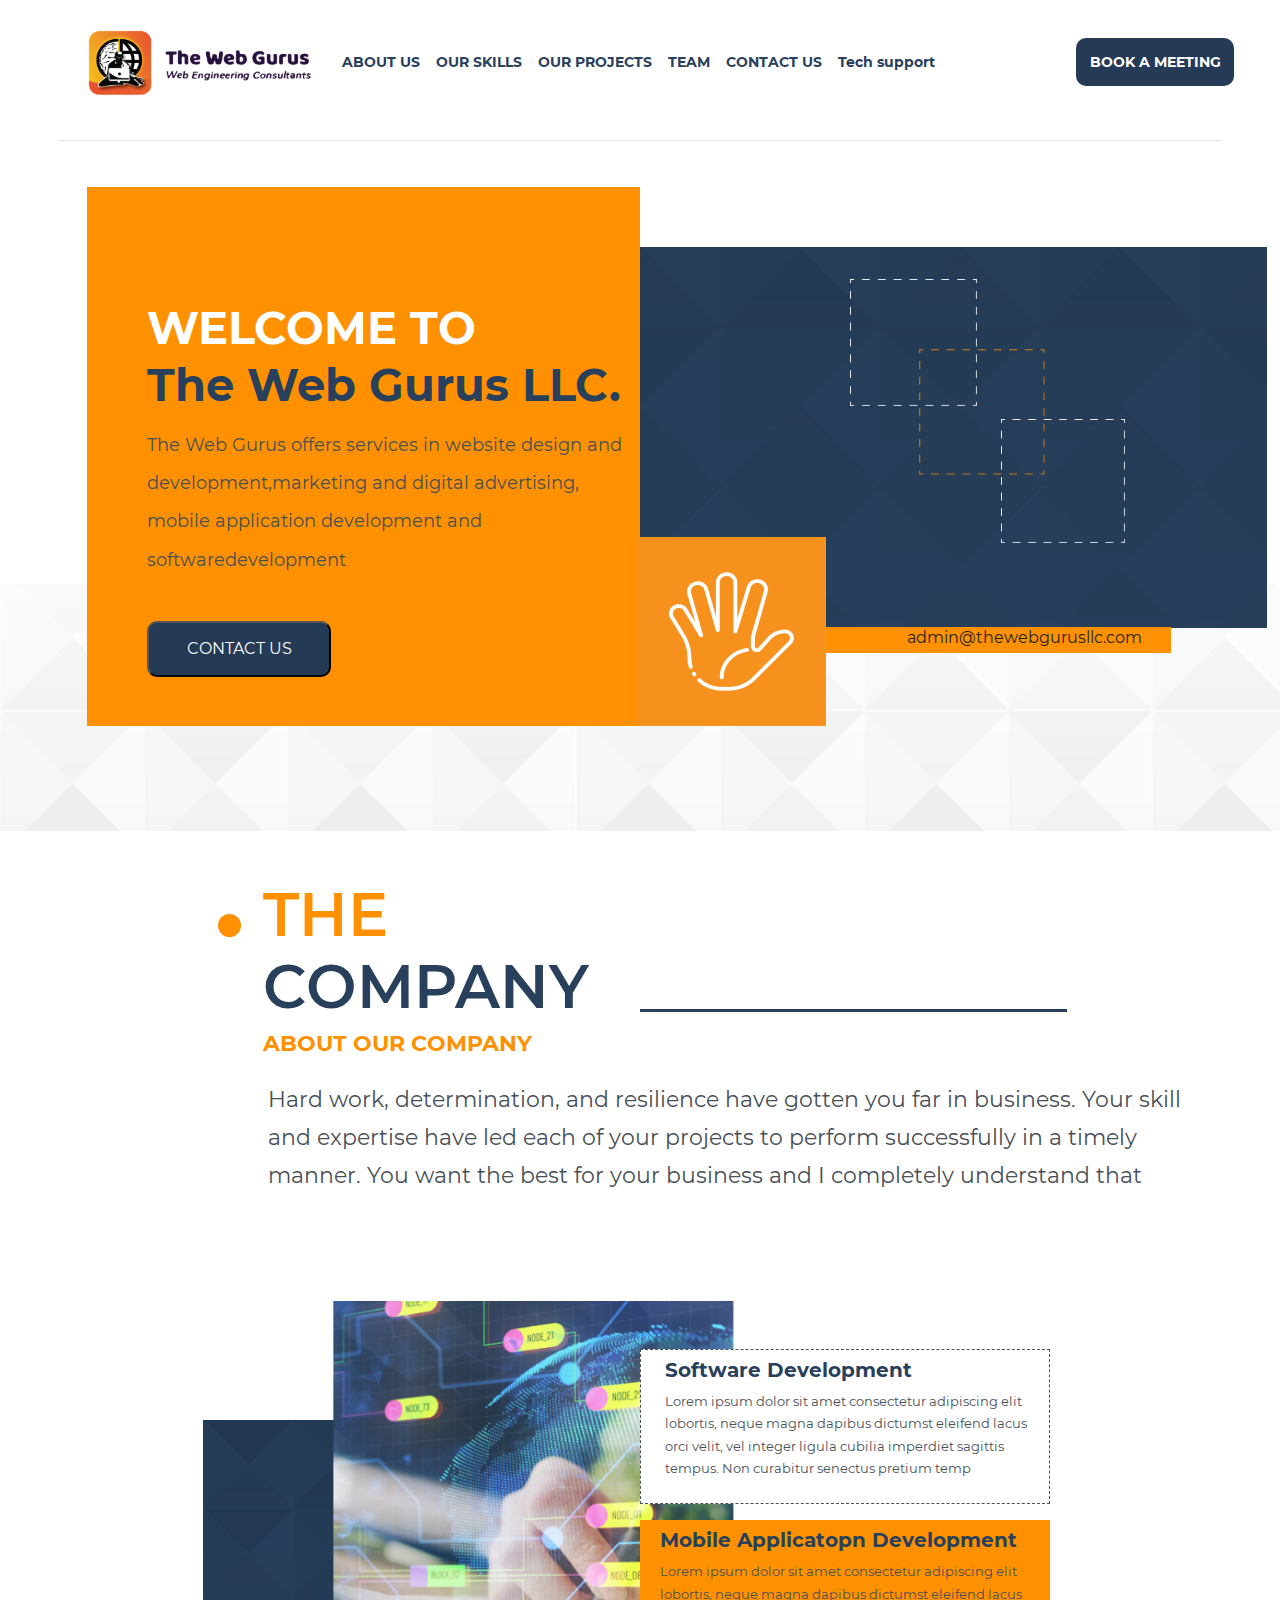
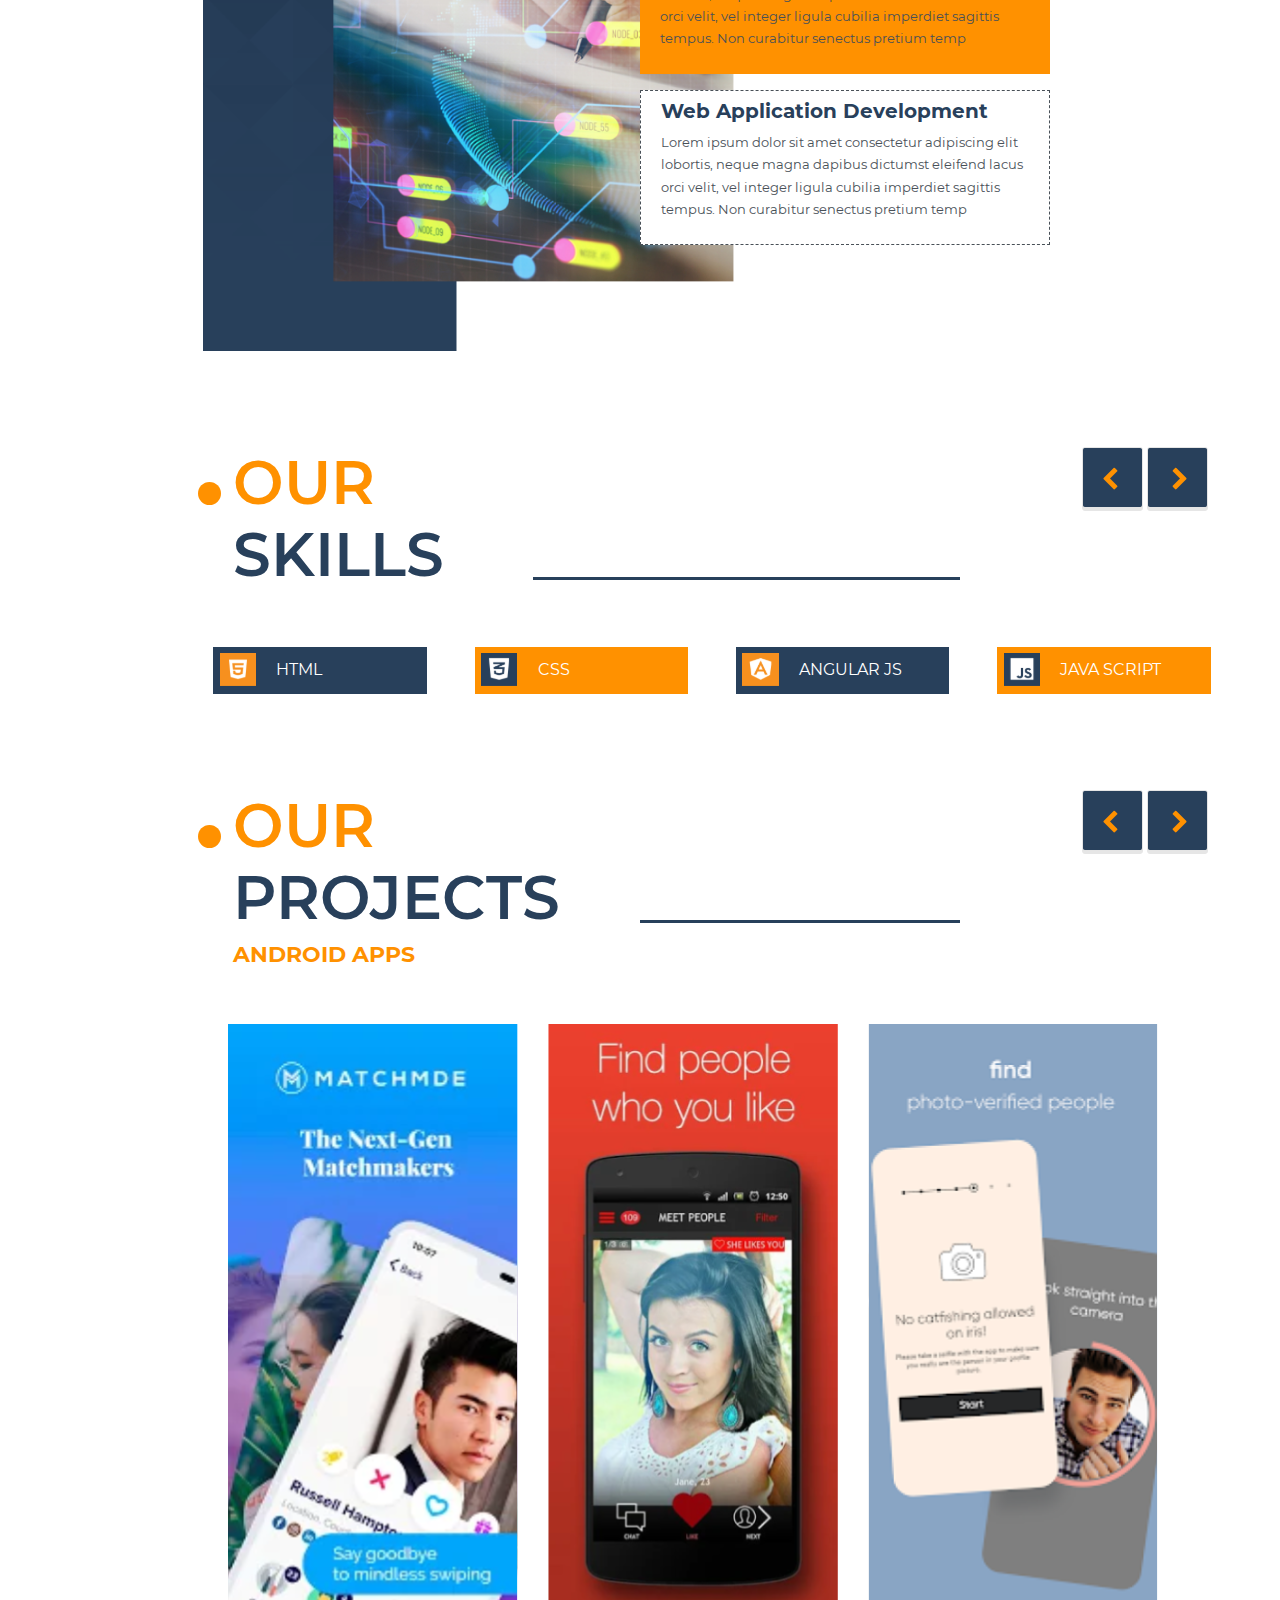
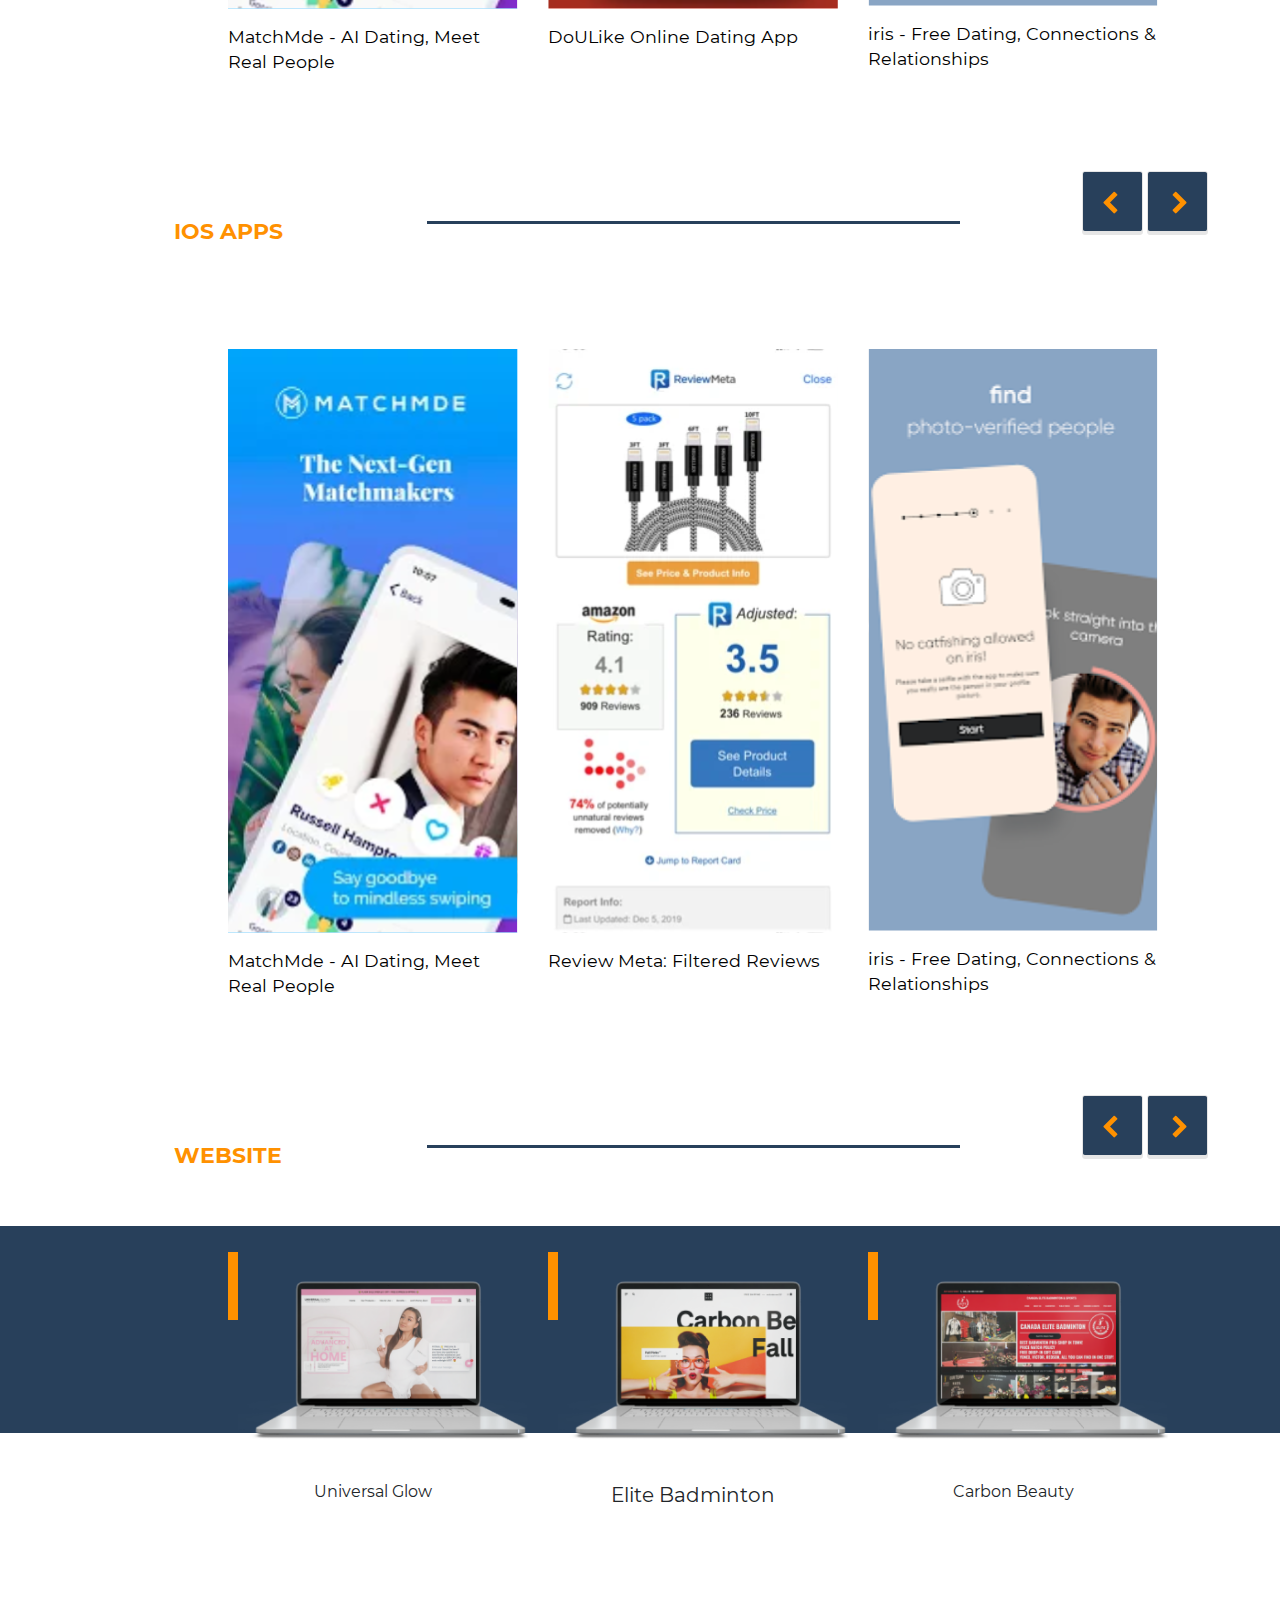
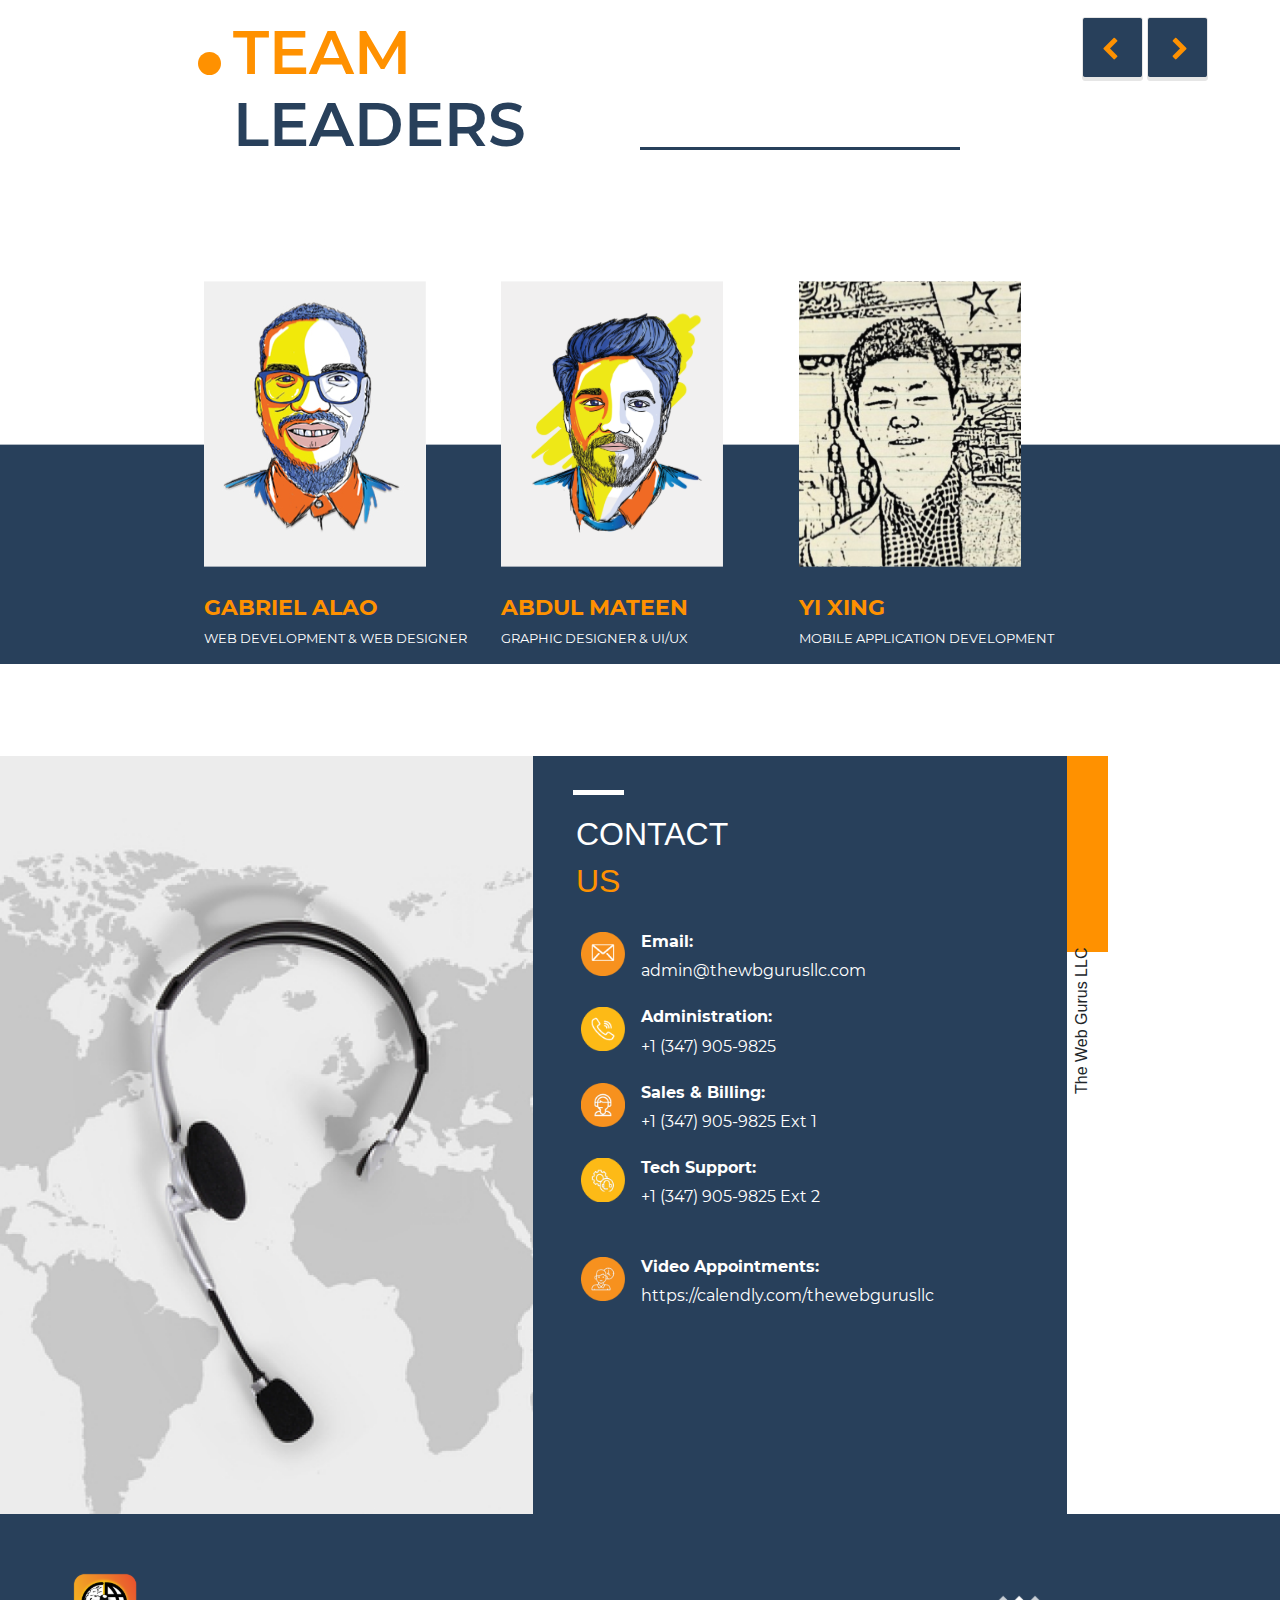
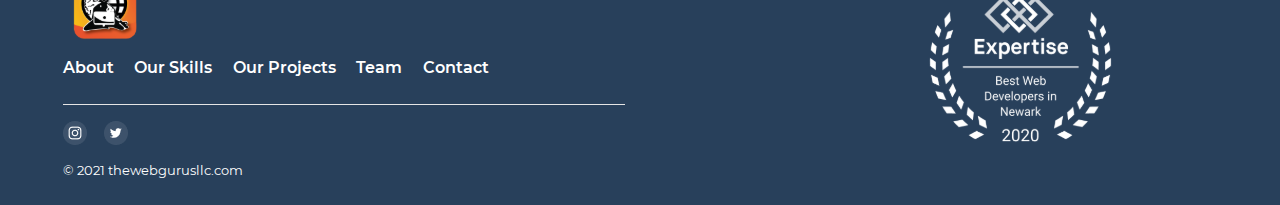
==== index.html @ 2d22de2b "first commit" ====
<!doctype html>
<html>

<head>
	<title>Web Guru</title>
	<!-- Favicon -->
	<link href="images/favicon.png" rel="icon">


	<meta charset="utf-8">
	<meta name="viewport" content="width=device-width, initial-scale=1">

	<link rel="stylesheet" href="css/style.css">
	<link rel="stylesheet" href="css/font-awesome.min.css">
	<link rel="stylesheet" href="css/bootstrap.min.css">


</head>

<body>
	<header>

		<nav class="navbar navbar-expand-lg navbar-light">
			<a class="navbar-brand" href="index.html"><img src="images/logo-header.svg"></a>
			<button class="navbar-toggler" type="button" data-toggle="collapse" data-target="#navbarSupportedContent"
				aria-controls="navbarSupportedContent" aria-expanded="false" aria-label="Toggle navigation">
				<span class="navbar-toggler-icon"></span>
			</button>

			<div class="collapse navbar-collapse" id="navbarSupportedContent">
				<ul class="navbar-nav mr-auto">
					<li class=" nav-item active ">
						<a class="nav-link" href="about.html"
							style="font-family: headingfont;color: #28405B;text-decoration: none;font-size: 14px;">ABOUT
							US <span class="sr-only">(current)</span></a>
					</li>
					<li class="nav-item">
						<a class="nav-link primary" href="skills.html"
							style="font-family: headingfont;color: #28405B;text-decoration: none;font-size: 14px;">OUR
							SKILLS</a>
					</li>
					<li>
						<a class="nav-link " href="projects.html"
							style="font-family: headingfont;color: #28405B;text-decoration: none;font-size: 14px;">OUR
							PROJECTS</a>
					</li>
					<li class="nav-item">
						<a class="nav-link " href="teams.html"
							style="font-family: headingfont;color: #28405B;text-decoration: none;font-size: 14px;">TEAM</a>
					</li>

					<li class="nav-item">
						<a class="nav-link" href="contact.html"
							style="font-family: headingfont;color: #28405B;text-decoration: none;font-size: 14px;">CONTACT
							US</a>
					</li>

					<li class="nav-item">
						<a class="nav-link " href="https://thewebgurusllc.zendesk.com/"
							style="font-family: headingfont;color: #28405B;text-decoration: none;font-size: 14px;">Tech
							support</a>
					</li>
				</ul>


				<a href="https://calendly.com/thewebgurusllc" class="custom_btn  my-2 my-md-0"><button>BOOK A
						MEETING</button></a>

			</div>
		</nav>
		<hr style=" width: 91%;">
	</header>


	<div class="main-back">
		<div class="first">
			<div class="banner1">
				<h1 class="m_heading">WELCOME TO</h1>
				<h1 class="subheading">The Web Gurus LLC.</h1>
				<p>The Web Gurus offers services in website design and<br>
					development,marketing and digital advertising,<br>
					mobile application development and softwaredevelopment
				</p>
				<button>CONTACT US</button>
			</div>

		</div>
		<div>
			<div class="second">
				<img src="images/white-square.png" />
				<img src="images/orange-square.png" />
				<img src="images/white-square.png" />
				<img src="images/bye.png" class="bye" />
				<img src="images/email-orange.png" class="bye2" />
				<p>admin@thewebgurusllc.com</p>
			</div>

		</div>

	</div>
	</div>



	<section class="section2 pt-lg-5">
		<div class="row">
			<div class="col-lg-5 col-md-5 offset-md-1 col-sm-5 offset-sm-1 col-5 offset-1 ">

				<span class="dot"></span>
				<h1 class="heading1">THE</h1>
				<h1 class="heading2">COMPANY</h1>
				<h2>ABOUT OUR COMPANY</h2>
			</div>
			<div class="col-lg-4 offset-lg-0 col-md-5 offset-md-0 col-sm-5 offset-sm-0 col-5 offset-0   ">
				<span class="line-project"></span>
			</div>
			<div class="mt-3 col-lg-10 offset-lg-2 col-md-10 offset-md-1 col-sm-10 offset-sm-2 col-10 offset-2   ">
				<p>Hard work, determination, and resilience have gotten you far in business. Your skill
					<br>
					and expertise have led each of your projects to perform successfully in a timely
					<br>
					manner. You want the best for your business and I completely understand that
				</p>
			</div>
		</div>
	</section>


	<div class="row">
		<div class="about_us">
			<div class="about1  offset-lg-6  offset-md-6  offset-1  mt-5 pt-2 pb-2 pl-4">
				<h3>Software Development</h3>
				<p>Lorem ipsum dolor sit amet consectetur adipiscing elit lobortis, neque magna dapibus dictumst
					eleifend lacus orci velit, vel integer ligula cubilia imperdiet sagittis tempus. Non curabitur
					senectus pretium temp</p>
			</div>
			<div class="about2  offset-lg-6  offset-md-6  offset-1 mt-3 pt-2 pb-2">
				<h3>Mobile Applicatopn Development</h3>
				<p>Lorem ipsum dolor sit amet consectetur adipiscing elit lobortis, neque magna dapibus dictumst
					eleifend lacus orci velit, vel integer ligula cubilia imperdiet sagittis tempus. Non curabitur
					senectus pretium temp</p>
			</div>
			<div class="about3  offset-lg-6 offset-md-6  offset-1 mt-3 pt-2 pb-2">
				<h3>Web Application Development</h3>
				<p>Lorem ipsum dolor sit amet consectetur adipiscing elit lobortis, neque magna dapibus dictumst
					eleifend lacus orci velit, vel integer ligula cubilia imperdiet sagittis tempus. Non curabitur
					senectus pretium temp</p>
			</div>
		</div>
	</div>

	<div class="row mobile-display">
		<img src="images/Group 991.png" />
	</div>


	<div class="row section2 mt-5 pt-5">
		<div class="col-lg-4 col-md-4 offset-md-1 col-sm-3 offset-sm-1 col-4 offset-1 ">

			<span class="dot"></span>
			<h1 class="heading1">OUR</h1>
			<h1 class="heading2">SKILLS</h1>
		</div>
		<div class="col-lg-4 offset-lg-0 col-md-4 offset-md-0 col-sm-4 offset-sm-0 col-4 offset-0">
			<span class="line-project"></span>
		</div>

		<div class=" arrows col-lg-2 offset-lg-1 col-md-3 offset-md-0 col-sm-3 offset-sm-0 col-3 offset-0 ">
			<img src="images/Btn Prev.png" />
			<img src="images/Btn Next.png" />
		</div>
	</div>


	<div class="row no-gutters">
		<div class="mt-5 col-lg-2 offset-lg-2 col-md-2 offset-md-2 col-sm-3 offset-sm-1 col-3 offset-1">
			<div class=" index-design" style="background-color: #28405B;">
				<img src="images/html.svg" alt="icon" />
				<span>HTML</span>
			</div>
		</div>

		<div
			class=" mt-5 ml-lg-5 ml-md-4 ml-sm-3 ml-3 col-lg-2 offset-lg-0 col-md-2 offset-md-0 col-sm-3 offset-sm-0 col-3 offset-0 ">
			<div class=" index-design" style="background-color: #FF9100;">
				<img src="images/css.svg" alt="icon" />
				<span>CSS</span>
			</div>
		</div>

		<div
			class=" mt-5 ml-lg-5 ml-sm-3 ml-3  col-lg-2 offset-lg-0 col-md-2 offset-md-0 col-sm-3 offset-sm-0 col-3 offset-0">
			<div class=" index-design" style="background-color: #28405B;">
				<img src="images/angular.svg" alt="icon" />
				<span>ANGULAR JS</span>
			</div>

		</div>
		<div class="mt-5 ml-lg-5 ml-md-4 ml-sm-3 ml-3 col-lg-2 offset-lg-0 col-md-2 offset-md-0  ">
			<div class=" index-design mobile-skill" style="background-color: #FF9100;">
				<img src="images/javascript.svg" alt="icon" />
				<span>JAVA SCRIPT</span>
			</div>
		</div>
	</div>


	<div class="row section2 mt-5 pt-5">
		<div class="col-lg-4 col-md-4 offset-md-1 col-sm-5 offset-sm-1 col-5 offset-1 ">

			<span class="dot"></span>
			<h1 class="heading1">OUR</h1>
			<h1 class="heading2">PROJECTS</h1>
			<h2>ANDROID APPS</h2>
		</div>
		<div class="col-lg-3 offset-lg-1 col-md-3 offset-md-1 col-sm-3 offset-sm-0 col-3 offset-0">
			<span class="line-project"></span>
		</div>

		<div class=" arrows col-lg-2 offset-lg-1 col-md-3 offset-md-0 col-sm-3 offset-sm-0 col-3 offset-0 ">
			<img src="images/Btn Prev.png" />
			<img src="images/Btn Next.png" />
		</div>
	</div>



	<div class="row">
		<div class="img-1 col-lg-3 offset-lg-2 col-md-3 offset-md-2 col-sm-3 offset-sm-2 col-10 offset-1 ">
			<img src="images/img1-project.svg" class="pb-3 pt-5" />
			<br />
			<span class="img-text">MatchMde - AI Dating, Meet Real People</span>
		</div>
		<div class=" img-1 col-lg-3 offset-lg-0 col-md-3 offset-md-0 col-sm-3 offset-sm-0 col-10 offset-1">
			<div class="lead3">
				<img src="images/img2-project.svg" class="pb-3 pt-5" />
				<br />
				<span class="img-text">DoULike Online Dating App</span>
			</div>
		</div>
		<div class=" img-1 col-lg-3 offset-lg-0 col-md-3 offset-md-0 col-sm-3 offset-sm-0 col-10 offset-1">
			<div class="lead3">
				<img src="images/img3-project.svg" class="pb-3 pt-5" />
				<br />
				<span class="img-text">iris - Free Dating, Connections & Relationships</span>
			</div>
		</div>
	</div>



	<div class="row mt-5 pt-5 section2">
		<div class="col-lg-3 offset-lg-1 col-md-3 offset-md-1 col-sm-4 offset-sm-1 col-4 offset-1">
			<h2 class="ml-1 pl-md-5 pl-lg-5 pl-sm-1 pl-1 pt-5">IOS APPS</h2>
		</div>
		<div class="col-lg-5 col-md-3 col-sm-3 col-3">

			<span
				style="position: absolute;width: 100%; height: 0px;left: 0px;top: 50px;border-bottom: 3px solid #28405B;"></span>
		</div>

		<div class="arrows col-lg-2 offset-lg-1 col-md-3 offset-md-1 col-sm-3 offset-sm-1 col-3 offset-1">
			<img src="images/Btn Prev.png" />
			<img src="images/Btn Next.png" />
		</div>
	</div>

	<div class="row mt-5">
		<div class=" img-1 col-lg-3 offset-lg-2 col-md-3 offset-md-2 col-sm-3 offset-sm-2 col-10 offset-1">
			<img src="images/img1-project.svg" class="pb-3 pt-5" />
			<br />
			<span class="img-text">MatchMde - AI Dating, Meet Real People</span>
		</div>
		<div class=" img-1 col-lg-3 offset-lg-0 col-md-3 offset-md-0 col-sm-3 offset-sm-0 col-10 offset-1">
			<div class="lead3">
				<img src="images/img22.svg" class="pb-3 pt-5" />
				<br />
				<span class="img-text">Review Meta: Filtered Review‪s‬</span>
			</div>
		</div>
		<div class=" img-1 col-lg-3 offset-lg-0 col-md-3 offset-md-0 col-sm-3 offset-sm-0 col-10 offset-1">
			<div class="lead3">
				<img src="images/img3-project.svg" class="pb-3 pt-5" />
				<br />
				<span class="img-text">iris - Free Dating, Connections & Relationships</span>
			</div>
		</div>
	</div>



	<div class="row mt-5 my-5 pt-5 section2">
		<div class="col-lg-3 offset-lg-1 col-md-3 offset-md-1 col-sm-4 offset-sm-1 col-4 offset-1">
			<h2 class="ml-1 pl-md-5 pl-lg-5 pl-sm-1 pl-1 pt-5">WEBSITE</h2>
		</div>
		<div class="col-lg-5 col-md-3 col-sm-3 col-3">

			<span
				style="position: absolute;width: 100%; height: 0px;left: 0px;top: 50px;border-bottom: 3px solid #28405B;"></span>
		</div>

		<div class="arrows col-lg-2 offset-lg-1 col-md-3 offset-md-1 col-sm-3 offset-sm-1 col-3 offset-1">
			<img src="images/Btn Prev.png" />
			<img src="images/Btn Next.png" />
		</div>
	</div>


	<div class=" blue-back main-dist ">
		<div class="row ">

			<div class="col-lg-3 offset-lg-2 col-md-3 offset-md-2 col-sm-3 offset-sm-1 col-8 offset-2">
				<div class="orange-style">
					<img src="images/profile-orange.png" />
					<img src="images/computer1.png" />
				</div>
				<p class="text-center mt-5 style-p" style="font-family: bodyfont;">Universal Glow</p>
			</div>
			<div class=" lead 3 col-lg-3 offset-lg-0 col-md-3 offset-md-0 col-sm-3 offset-sm-0 col-8 offset-2">
				<div class="lead3">
					<div class="orange-style">
						<img src="images/profile-orange.png" />
						<img src="images/computer2.png" />
					</div>
					<p class="text-center mt-5 style-p" style="font-family: bodyfont;">Elite Badminton</p>
				</div>
			</div>
			<div class="col-lg-3 offset-lg-0 col-md-3 offset-md-0 col-sm-3 offset-sm-0 col-8 offset-2">
				<div class="lead3">
					<div class="orange-style " style="font-family: bodyfont;">
						<img src="images/profile-orange.png" />
						<img src="images/computer3.png" />
					</div>
					<p class="text-center mt-5 style-p">Carbon Beauty</span>
				</div>
			</div>
		</div>
	</div>



	<div class="row section2 mt-5 pt-5">
		<div class="col-lg-4 col-md-4 offset-md-1 col-sm-5 offset-sm-1 col-5 offset-1 ">

			<span class="dot"></span>
			<h1 class="heading1">TEAM</h1>
			<h1 class="heading2">LEADERS</h1>
		</div>
		<div class="col-lg-3 offset-lg-1 col-md-3 offset-md-1 col-sm-3 offset-sm-0 col-3 offset-0">
			<span class="line-project"></span>
		</div>

		<div class=" arrows col-lg-2 offset-lg-1 col-md-3 offset-md-0 col-sm-3 offset-sm-0 col-3 offset-0 ">
			<img src="images/Btn Prev.png" />
			<img src="images/Btn Next.png" />
		</div>
	</div>


	<div class=" row team_leads team_container">
		<div class="col-lg-3 offset-lg-1 col-md-3 offset-md-1 col-sm-3 offset-sm-1 col-10 offset-1">

			<figure class="index-leaders">
				<img src="images/leader1.svg">
				<figcaption>
					<h3 class="pt-3">GABRIEL ALAO</h3>
					<p>WEB DEVELOPMENT & WEB DESIGNER</p>
				</figcaption>
			</figure>
		</div>

		<div class="col-lg-3 col-md-3 offset-md-0 col-sm-3 offset-sm-0  ">
			<figure class="index-leaders lead3">
				<img src="images/leader2.svg">
				<figcaption>
					<h3 class="pt-3">ABDUL MATEEN</h3>
					<p>GRAPHIC DESIGNER & UI/UX</p>
				</figcaption>
			</figure>
		</div>

		<div class="col-lg-3 col-md-3 offset-md-0 col-sm-3 offset-sm-0">
			<figure class="index-leaders lead3">
				<img src="images/leader3.svg">
				<figcaption>
					<h3 class="pt-3">YI XING</h3>
					<p>MOBILE APPLICATION DEVELOPMENT</p>
				</figcaption>
			</figure>
		</div>
	</div>




	<div class="row no-gutters main-contact">
		<div class="col-lg-5 col-md-5 order-lg-1 order-md-1 order-sm-2 order-2">
			<img src="images/contact-img1.png" style="width: 100%;height:100%" />
		</div>

		<div class="col-lg-5 col-md-6 order-lg-2 order-md-2 order-sm-1 order-1 contact-cover ">
			<span
				style=" position: absolute;width: 51px; height: 0px;left: 40px;top: 34px; border-bottom: 5px solid white;"></span>
			<div class="contact-title">
				<h2>CONTACT</h2>
				<h2>US</h2>
			</div>
			<div class="pt-4 pl-5 contact-details">
				<img src="images/message.png" />
				<div class="pl-3 display-contact">
					<h6>Email:</h6>
					<span>admin@thewbgurusllc.com</span>
				</div>
			</div>

			<div class="pt-4 pl-5 contact-details">
				<img src="images/tel.png" />
				<div class="pl-3 display-contact">
					<h6>Administration:</h6>
					<span>+1 (347) 905-9825</span>
				</div>
			</div>

			<div class="pt-4 pl-5 contact-details">
				<img src="images/billing.png" />
				<div class="pl-3 display-contact">
					<h6>Sales & Billing:</h6>
					<span> +1 (347) 905-9825 Ext 1</span>
				</div>
			</div>

			<div class="pt-4 pl-5 contact-details">
				<img src="images/support.png" />
				<div class="pl-3 display-contact">
					<h6>Tech Support:</h6>
					<span>+1 (347) 905-9825 Ext 2</span>
				</div>
			</div>

			<div class="pt-4 pl-5 py-5 contact-details">
				<img src="images/video.png" />
				<div class="pl-3 display-contact">
					<h6>Video Appointments:</h6>
					<span>https://calendly.com/thewebgurusllc</span>
				</div>
			</div>




		</div>
		<!--row-->

		<div class="col-lg-2 col-md-1 order-lg-2 order-md-3 contact-text-mobile">
			<img src="images/profile-orange.png" />
			<span class="contact-text2">The Web Gurus LLC</span>
		</div>
	</div>

	<footer class="page-footer pt-5 footer footer-desktop">
		<div class="row">
			<div class="col-lg-6 col-md-6">
				<img src="images/logo-d.svg" class=" pl-5 " />
				<ul class="list-unstyled list-inline py-2">
					<li class="list-inline-item">
						<a href="about.html" class="mb-1 pl-5">About</a>
					</li>
					<li class="list-inline-item">
						<a href="skills.html" class="mb-1 pl-2">Our Skills</a>
					</li>
					<li class="list-inline-item">
						<a href="projects.html" class="mb-1 pl-2">Our Projects</a>
					</li>
					<li class="list-inline-item">
						<a href="teams.html" class="mb-1 pl-2">Team</a>
					</li>
					<li class="list-inline-item">
						<a href="contact.html" class="mb-1 pl-2">Contact</a>
					</li>
				</ul>
				<hr class="ml-5">
				<ul class="list-unstyled list-inline pl-5">
					<li class="list-inline-item back-social">
						<a href="https://instagram.com/thewebgurusllc">
							<img src="images/instagram.png" style="margin-left: 5px;margin-bottom: 3px" />
						</a>
					</li>
					<li class="list-inline-item back-social">
						<a href="https://twitter.com/thewebgurusllc">
							<img src="images/twiter.png" style="margin-left: 6px;margin-bottom: 3px" />
						</a>
					</li>

				</ul>

				<div class="footer-copyright pl-5 pb-4">
					© 2021 thewebgurusllc.com
				</div>

			</div>

			<div class="col-lg-5 col-md-5">
				<img src="images/footer-logo2.svg" class="float-right pr-3 mr-3 pt-4" />
			</div>
		</div>

	</footer>




	<footer class="page-footer pt-3 footer footer-mobile">
		<div class="row">
			<div class="col-12">
				<img src="images/footer-logo.svg" class=" pl-5 " style="    width: 100%;" />
			</div>
			<div class="col-lg-6 col-6">
				<ul class="list-unstyled pt-3 pl-5">
					<li class="list-item">
						<a href="projects.html" class="mb-1 ">Our Projects</a>
					</li>
					<li class="list-item">
						<a href="about.html" class="mb-1 ">About</a>
					</li>
					<li class="list-item">
						<a href="contact.html" class="mb-1 ">Contact</a>
					</li>
				</ul>
			</div>


			<div class="col-lg-6 col-6">
				<ul class="list-unstyled pt-3 ">
					<li class="list-item">
						<a href="skills.html" class="mb-1 pl-2">Our Skills</a>
					</li>
					<li class="list-item">
						<a href="teams.html" class="mb-1 pl-2">Team</a>
					</li>
				</ul>
			</div>
			<div class="col-12">
				<hr>
			</div>
			<div class="col-12">
				<ul class="list-unstyled list-inline text-center ">
					<a href="https://instagram.com/thewebgurusllc">
						<li class="list-inline-item back-social">

							<img src="images/instagram.png" style="margin-left: -5px;margin-bottom: 3px" />

						</li>
					</a>
					<a href="https://twitter.com/thewebgurusllc">

						<li class="list-inline-item back-social">
							<img src="images/twiter.png" style="margin-left: -5px;margin-bottom: 3px" />
						</li>
					</a>
				</ul>
			</div>

			<div class="col-12">
				<div class=" text-center mr-2">
					<img src="images/footer-logo2.svg" />
				</div>

			</div>

			<div class="col-10 offset-1">
				<div class="footer-copyright text-center py-4">
					© 2021 thewebgurusllc.com
				</div>
			</div>
		</div>
	</footer>
	<script src="https://code.jquery.com/jquery-3.5.1.slim.min.js"></script>
	<script src="https://cdn.jsdelivr.net/npm/bootstrap@4.5.3/dist/js/bootstrap.bundle.min.js"></script>
</body>

</html>
---- css/style.css ----
@charset "utf-8";
/* CSS Document */
@font-face {
  font-family: bodyfont;
  src: url(Montserrat-Regular.ttf);
  
}
@font-face {
  
  font-family: headingfont;
  src: url(Montserrat-Bold.ttf);
}

@font-face {
  
  font-family: footerheading;
  src: url(Montserrat-SemiBold.ttf);
}

body{
height: 100%;
margin:0;
font-family: bodyfont;
}

.row {
  margin-right:0;
  margin-left:0;
}
.logo{
    padding: 10px 38px !important;
}







/**************** Navbar ***************/
.navbar-light .navbar-nav .nav-link a {
    cursor: pointer;
}

.navbar-collapse {
    text-align: center;
}
.navbar-light .navbar-brand {
    color: rgba(0,0,0,.9);
    padding-left: 5%;
}
.navbar-toggle
{
  background:yellow ; /*Whatever colour you want for background */
}
@media screen and (max-width: 767px) {
    .contact-logo img {
        display: none;
    }
    .contact-social{
        display: none;
    }
    .contact-text-mobile{
        display: none;
    }

    /* .display-contact h6{
        font-size: 1.5vw;
    } */
  }


  

/********************************** about ********************/

.display-profile{
    display: flex;
}

.display-profile2 span{
    font-size: 13px;
}
.profile-orange{
    height: 169px;
}

.profile-blue{
    height: 800px;
    width: 100%;
    background-image: url(../images/profile-blue.png);
    background-size: cover;
    background-repeat: no-repeat;
    position: relative;
    padding-top: 80px;
}
.profile-blue h1{
    padding-left: 14%;
    font-size: 4vw;
}
.profile-blue :nth-child(1){
    color: #FF9100;
    font-family: headingfont;
}

.profile-blue :nth-child(2){
    color: white;
    padding-bottom: 33px;
    font-family: headingfont;
}

.profile-blue p{
    color: white;
    font-family: bodyfont;
    line-height: 187.1%;
    width: 75%;
    padding-left: 70px;
    font-size: 23px;
}

.profile-blue img{
    padding-left: 9%;
    padding-top: 10px;
}
.display-profile2{
    display: inline-block;
    padding-left: 3%;
}

.v-distance{
    padding-top: 203px;
}

.second-img{
    padding-left: 11vw;
}

.rotate-text{
    margin-top: 44px;
    margin-left: -92px;
    position: absolute;
    width: 215px;
    transform: rotate(-90deg);
    -webkit-transform: rotate(-90deg); /* Safari/Chrome */
    -moz-transform: rotate(-90deg); /* Firefox */
    -o-transform: rotate(-90deg); /* Opera */
    -ms-transform: rotate(-90deg); /* IE 9 */
}

.mobile-display img{
    display: none;
}



 

/*************************** skills **********************/

.skills-design img{
    width: 20%;
    padding-top: 3%;
    padding-left: 3%;
    padding-bottom: 3%;
}


.skills-design span{
    font-family: bodyfont;
    font-style: normal;
    font-weight: 500;
    font-size: 2.1vw;
    color: #FFFFFF;
    padding-left: 16px;
}

/*************************** team leaders ***********/

.teams{
   background-color: #28405B;
   position:relative;
   padding-bottom: 100px;
   margin-top: 38px;
   padding-top: 100px;
}

.img1{
    margin-left: 15%;
    padding-top: 32px;
    position: absolute;
    z-index: 50;
    margin-top: 18px;
    width: 90%;
}

.img1-text{
    margin-top: 172px;
    /* padding-left: 51%; */
    padding-bottom: 19px;
}

.img1-text h5{
    
    font-style: normal;
    font-weight: bold;
    font-size: 30px;
    color: #FF9100;
    line-height: 11px;
    font-family: headingfont;
}

.img1-text span{
    
    font-style: normal;
    font-weight: bold;
    font-size: 12px;
    color: #28405B;
    font-family: bodyfont;
}



.img2{
    margin-left: 22%;
    padding-top: 32px;
    width: 90%;
}

.img2-text{
    padding-top: 230px;
    padding-left: 16%;
}

.img2-text h5{
    
    font-style: normal;
    font-weight: bold;
    font-size: 30px;
    color: #FF9100;
    line-height: 11px;
    font-family: headingfont;
}

.img2-text span{
    
    font-style: normal;
    font-weight: bold;
    font-size: 12px;
    color: #FFFFFF;
    font-family: bodyfont;
}


.img3{
    margin-left: 16%;
    margin-top: -68px;
    width: 100%;
}

.img3-text{
    margin-top: 80px;
    /* padding-left: 26%; */
}

.img3-text h5{
    
    font-style: normal;
    font-weight: bold;
    font-size: 30px;
    color: #FF9100;
    line-height: 11px;
    font-family: headingfont;
}

.img3-text span{
    
    font-style: normal;
    font-weight: bold;
    font-size: 12px;
    color: #28405B;
    font-family: bodyfont;
}

.section2 .dot{
    width: 23px;
    margin-left: 18%;
    height: 23px;
    background: #FF9100;
    position: absolute;
    border-radius: 50%;
    top: 35px;
}

.section2 .line-team{
    position: absolute;
    width: 100%;
     height: 0px;
     left: 0px;
     top: 130px;
     border-bottom: 3px solid #28405B;
}



/******************************* Contact Us *************************/

.contact-cover{
    background-image: url(../images/contact-blue2.svg);
    position: relative;
}

.contact-title{
    margin-top: 59px;
    margin-left: 8%;
    font-size: 1.9rem;
}

.contact-title :nth-child(1){
    color: white;

}

.contact-title :nth-child(2){
    color: #FF9100;
}

.display-contact{
    display: block;
    color: white;
}

.display-contact h6{
    font-family: headingfont;
}

.display-contact span{
    position: relative;
    font-family: bodyfont;
}
.contact-details{
    display: flex;
}
.contact-details img{
    width: 44px;
    height: 44px;
}

.contact-logo img{
    padding-left: 28%;
}

.contact-social img{
    cursor: pointer;
}
.contact-social span{
    cursor: pointer;
}
.contact-social a:hover {
    text-decoration: none;
}
.contact-social :nth-child(1){
    padding-bottom: 20px;
}
.contact-social span{
    color: white;
}
.contact-text2{
    margin-top: 247px;
    margin-left: -105px;
    position: absolute;
    -webkit-transform: rotate(-90deg);
    width: 158px;

}



/****************************** projects ******************/
.section2 .line-project{
    position: absolute;
    width: 100%;
     height: 0px;
     left: 0px;
     top: 130px;
     border-bottom: 3px solid #28405B;
}

.style-p{
    font-family: bodyfont;
}


.img-text{
    font-family: bodyfont;
    font-style: normal;
    font-weight: 500;
    font-size: 1.1rem;
    line-height: 140.2%;
    color: #000000;
}

.project-block{
    display: inline-flex;
    width:100%;
}

.project-block2{
    display: inline-flex;
    width:100%;
    margin-top: 35px;
}
.img-block1{
    padding-left: 17%; 
    padding-top: 8px;
     width: 50%;
}

.img-block2{
    padding-left: 4%;
     padding-top: 8px;
     width: 39%;
}

.blue-back{
    background:url(../images/blue-background.png);
    height: 207px;
    width: 100%;
    margin-bottom: 136px;
}
.orange-style{
    display: inline-flex;
}

.orange-style :nth-child(1){
    height: 68px;
    margin-top: 26px;
    width: 10px;
}

.orange-style :nth-child(2){
    position: relative;
    top: 30px;
    width:100%;
}

.hr-style{
    width: 72%;
    margin-left: 11%;
}

.hr-Hight{
    margin-top: 109px;
}


.gray-background{
    background-image: url(../images/gray-back.png);
    background-repeat: no-repeat;
    padding-top: 134px;
}
.blue-background3{
    background:url(../images/blue2.png);
    background-position-x: 0;
    background-position-y: 324px;
    background-repeat: no-repeat;
    /* background-size: cover; */
    
}

 /******************** footer ***************/
 
.footer {
    left: 0;
    bottom: 0;
    width: 100%;
    background-color: #28405B;
    color: white;
    position: relative;
    margin-top: 158px;
 }

 .footer ul li a {
     color: white;
     font-family: footerheading;
 }

 .width-icon{
     width: 32px;
     position: relative;
 }

 .footer-mobile{
    display: none;
  }
 .footer hr{
     background-color: white;
 }

 .back-social{
     background-image: url(../images/BG.png);
     background-repeat: no-repeat;
     position: relative;
     width: 29px;
     background-size: contain;
     cursor: pointer;
 }

 .footer-copyright{
    font-family: bodyfont;
    font-size: 13px;
 }

 /******************** index *****************/
 .img-1 img{
    width: 100%;
}



.custom_btn{
    padding: 30px !important;
}
  .custom_btn button {
    color: white !important;
    background: #243A55;
    width: 158px;
    height: 48px;
    border: none;
    border-radius: 10px;
    font-family: headingfont;
    font-size: 14px;
    cursor: pointer;
  }

.banner1 .m_heading{
  font-size: 3.5vw;
  color: white;
  position: relative;
  top: 115px;
  margin-left: 23%;
  font-family: headingfont;
}
.banner1 .subheading{
    position: relative;
    top: 110px;
    margin-left: 23%;
    font-size: 3.5vw;
    color: #28405B;
    font-family: headingfont;
}
.banner1 p {
    color: #485057;
    position: relative;
    top: 115px;
    margin-left: 23%;
    line-height: 3vw;
    font-size: 1.4vw;
    font-family: bodyfont;
    font-style: normal;
    font-weight: normal;
}
.banner1 button{
  position: relative;
  width: 184px;
  height: 56px;
  margin-left: 23%;
  top: 11vw;
  background: #243A55;
  border-radius: 10px;
  color: white;
  font-family: bodyfont;
  font-style: normal;
  font-weight: normal;
}

.main-back{
  background-image: url(../images/main-back.png);
  background-position-y: 427px;
  background-repeat: no-repeat;
  display: flex;
}


.first{
  background-image: url("../images/main-orange.png");
  /* background-size: contain; */
  background-repeat: no-repeat;
  height: 708px;
  position: relative;
  margin-top: 30px;
  height: 539px;
    background-position-x: 87px;
    width: 50vw;
    margin-bottom: 105px;
}

.second{
  background-image: url("../images/main-blue.png");
  /* background-size: contain; */
  background-repeat: no-repeat;
  height: 441px;
  position: relative;
  margin-top: 30px;
  background-position-y: 60px;
  width: 49vw;
}

.second :nth-child(1){
  width: 127px;
  position: relative;
  top: 92px;
  margin-left: 24px;
}

.second :nth-child(2){
  width: 126px;
  margin-left: -62px;
  top: 161px;
  position: relative;
}

.second :nth-child(3){
  width: 124px;
  margin-left: -49px;
  top: 230px;
  position: relative;
}


.second .bye{
  float: left;
  margin-left: -3px;
  position: relative;
  top: 350px;

}
.second .bye2{
  float: left;
  position: relative;
  top: 313px;
  width: 55%;
}
.second p{
  float: right;
  position: relative;
  top: 286px;
  margin-right: 20%;
  font-family: bodyfont;
  font-style: normal;
  font-weight: normal;
}
 .section7 {
    position: relative;
    width: 80%;
    margin: 0 auto;
}
.section2 .heading1{
    padding-left: 28%;
    font-size: 60px;
    color: #FF9100;
    margin-bottom: 0;
    font-family: footerheading;
}
.section2 .heading2 {
    padding-left: 28%;
    font-size: 60px;
    color: #28405B;
    margin-top: 0;
    font-family: footerheading;
}
.section2 h2{
    font-family: headingfont;
    font-size: 22px;
    color: #FF9100;
    padding-left: 28%;
}
.section2 p{
    color:#485057;
    font-size: 22px;
   line-height: 172.2%;
    padding-left: 40px;
    font-family: bodyfont;

}

.about_us{
    background-image: url("../images/Group 99.png");
    background-size: contain;
    background-repeat: no-repeat;
    height: 650px;
    margin-top: 90px;
    position: relative;
    background-position-x: 203px;
}
.about_us .about1{
    position: relative;
    width: 32%;

    background: #FFFFFF;
    border: 1px dashed #485057;
    box-sizing: border-box;
        padding: 0px 20px;
}
.about_us .about2{
    width: 32%;
    background: #FF9100;
        padding: 0px 20px;
        box-sizing: border-box;
}
.about_us .about3{
    width: 32%;
    background: #FFFFFF;
    border: 1px dashed #485057;
    box-sizing: border-box;
        padding: 0px 20px;
}
.about_us h3{
  font-size: 20px;
  font-weight: 600;
  color: #28405B;
  font-family: headingfont;
}
.about_us p{
  font-size: 13px;
  line-height: 172.2%;
  color: #485057;
  padding: 0;
  font-family: bodyfont;
}
.section7 .heading2{
    padding-left: 35px;
    font-size: 70px;
    color: #FF9100;
    margin-top: 0;
    font-family: footerheading;
}
.section7 .heading1 {
    padding-left: 35px;
    font-size: 70px;
    color: #28405B;
    margin-bottom: 0;
    font-family: footerheading;
}
.team_leads{
    background-image: url("../images/Team leads.png");
    background-size: cover;
    background-repeat: no-repeat;
    position: relative;
}
.team_container{
    margin-top: 100px;
    padding-left: 7%;
}
.team_container h3 {
    color: #FF9100;
    font-size: 22px;
    font-family: headingfont;

}
.team_container p{
  font-size: 13px;
  color: white;
  font-family: bodyfont;
}

.mainSkills-font{
  font-size: 1.3vw;
}

.main-contact{
  margin-top: 92px
}

 .index-design span {
    font-family: bodyfont;
    font-style: normal;
    font-weight: 500;
    font-size: 16px;
    color: #FFFFFF;
    padding-left: 16px;
}

.index-design img {
    width: 20%;
    padding-top: 3%;
    padding-left: 3%;
    padding-bottom: 3%;
}

.index-leaders img{
    width:83% ;
     height: 310px;
}

@media screen and (min-width: 993px) {
    .main-contact{
        height:600px;
    }
}

@media screen and (max-width: 991px) and (min-width: 767px) {

    .profile-blue h1 {
        font-size: 5vw;
    }

    .profile-blue p {
        line-height: 179.1%;
        width: 75vw;
        padding-left: 14%;
        font-size: 2.5vw;
    }

    .profile-blue {
        height: 614px;
    }

    .rotate-text{
        display: none;
    }

    .v-distance {
        padding-top: 44px;
    }

    .second-img {
        width: 100%;
        padding-left: 0;
    }


 .about_us{
    position: relative;
    background-position-x: 65px;
    height: 693px;
 }


 .about_us p {
    font-size: 12px;
}
.about_us h3 {
    font-size: 19px;
}

.about_us .about3  {
    width: 48%;
}

.about_us .about2  {
    width: 48%;
}

.about_us .about1  {
    width: 48%;
}

/*******teams********/

.section2 .line-team{
    position: absolute;
    top: 0px;
}

.section2 .heading1 {
    padding-left: 18%;
    font-size: 6vw;
}

.section2 .heading2 {
    padding-left: 18%;
    font-size: 6vw;
}
.section2 .dot{
    width: 25px;
    height: 24px;
    margin-left: 3%;
    top: 44px;
}
.img3-text {
    margin-top: 84px;
    padding-left: 0;
}

.img2-text {
    padding-top: 80px;
}
.img1 {
    margin-top: 65px;
}
/********** projects **************/

.section2 .line-project{
    position: absolute;
    top: 85px;
}

.section2 .heading1 {
    padding-left: 18%;
    font-size: 5vw;
}

.section2 .heading2 {
    padding-left: 18%;
    font-size: 5vw;
}
.section2 h2 {
    padding-left: 18%;
    font-size: 2vw;
}
.section2 .dot{
    width: 25px;
    height: 24px;
    margin-left: 3%;
    top: 44px;
}
.blue-back {
    height: 210px;
}

/******************* index **************/
.img-1 img{
    width: 100%;
}

.banner1 .m_heading{
    font-size: 3vw;
    top: 110px;
    margin-left: 19%;
  }
  .banner1 .subheading{
    font-size: 3vw;
    top: 110px;
    margin-left: 19%;
  }
  .banner1 p {
    margin-left: 19%;
    line-height: 7vh;
    font-size: 14px;
  }
  .banner1 button{
    width: 111px;
    height: 40px;
    margin-left: 16%;
    font-size: 13px;
    top: 34vh;
  }
  
  .main-back{
    background-position-y: 427px;
    background-repeat: no-repeat;
    display: flex;
  }
  
  
  .first{
    background-position-x: 49px;
  }
  
  .second{
    background-image: url("../images/main-blue.png");
    /* background-size: contain; */
    background-repeat: no-repeat;
    height: 441px;
    position: relative;
    margin-top: 30px;
    background-position-y: 60px;
    width: 49vw;
  }
  
  .second :nth-child(1){
    width: 100px;
    position: relative;
    top: 92px;
    margin-left: 149px;
  }
  
  .second :nth-child(2){
    width: 100px;
    margin-left: -62px;
    top: 161px;
    position: relative;
  }
  
  .second :nth-child(3){
    width: 100px;
    margin-left: -49px;
    top: 230px;
    position: relative;
  }
  
  
  .second .bye{
    top: 306px;
    height: 133px;
  
  }
  .second .bye2{
    float: left;
    position: relative;
    top: 339px;
    width: 59%;
    height: 29px;
  }
  .second p{
    float: right;
    position: relative;
    top: 314px;
    margin-right: 9%;
    font-size: 12px;
  }

.main-dist{
    margin-bottom: 137px;
    height: 214px;
}
.index-design span {
    font-size: 1.5vw;
    padding-left: 11px;
}
.index-leaders img{
    width:100% ;
     height: 235px;
}
.footer-mobile{
    display: none;
  }

  .footer ul li a {
    color: white;
    font-size: 1.6vw;
}

}

@media screen and (max-width: 766px) and (min-width: 576px)  {

    .profile-blue h1 {
        font-size: 6vw;
    }

    .profile-blue p {
        line-height: 179.1%;
        width: 75vw;
        padding-left: 14%;
        font-size: 3vw;
    }

    .profile-blue {
        height: 614px;
    }

    .rotate-text{
        display: none;
    }

    .v-distance {
        padding-top: 44px;
    }

    .second-img {
        width: 100%;
        padding-left: 0;
    }
    .section2 p {
        font-size: 17px;
        padding-left: 0px;
    }
    .about_us{
        background-image: none;
    }
    .mobile-display img{
        display: block;
        padding-left: 10%;
        width: 94%;
    }

    .about_us .about1 {
        width: 77%;}

    .about_us .about2 {
         width: 77%;}

    .about_us .about3 {
          width: 77%;}


     /*******teams*****/

     .img2-text {
        padding-top: 15vh;
        padding-left: 16%;
    }
     
     .section2 .line-team{
        position: absolute;
        top: 0px;
    }
    .section2 .heading1 {
        padding-left: 23%;
        font-size: 4vw;
    }

    .section2 .heading2 {
        padding-left: 23%;
        font-size: 4vw;
    }
    .section2 .dot{
        width: 17px;
        height: 17px;
        margin-left: 3%;
        top: 22px;
    }
    .img1 {
        padding-top: 105px;
    }
    .img1-text h5 {
        font-size: 4vw;
    }

    .img2-text  h5 {
        font-size: 4vw;
    }
    .img3-text {
        margin-top: 33px;
        padding-left: 0;
    }

    /***********projects **********/

    .section2 .line-project{
        position: absolute;
        top: 60px;
    }
    .section2 .heading1 {
        padding-left: 23%;
        font-size: 4vw;
    }

    .section2 .heading2 {
        padding-left: 23%;
        font-size: 4vw;
    }
    .section2 .dot{
        width: 17px;
        height: 17px;
        margin-left: 3%;
        top: 22px;
    }
    .section2 h2{
        padding-left: 22%;
        font-size: 3vw;
    }

    .orange-style :nth-child(1) {
        height: 39px;
        margin-top: 19px;
        width: 9px;
    }
    .orange-style :nth-child(2) {
        position: relative;
        top: 17px;
    }
    .blue-back {
        height: 199px;
    }

    /***** index ***********/
    .img-1 img{
        width: 100%;
    }
    .arrows img{
        width: 37%;
    }

    .desktop-main{
        display: block;
      }

    .main-back{
        display: block;
        background-position-y: 662px;
      }

      .first {
        height: 708px;
        margin-top: 30px;
        height: 387px;
        width: 100%;
        margin-bottom: 0;
        background-position-x: 0px;
        background-size: cover;
      }

      .banner1 .m_heading {
        font-size: 5.5vw;
        top: 22px;
        margin-left: 5%;
    }
    .banner1 .subheading {
        top: 37px;
        margin-left: 6%;
        font-size: 4.5vw;
    }

    .banner1 p {
        top: 58px;
        margin-left: 7%;
        line-height: 4vw;
        font-size: 3vw;
    }

   .banner1 button {
    width: 124px;
    height: 49px;
    margin-left: 6%;
    top: 11vw;
    border-radius: 10px;
   }

   .second {
    /* background-size: contain; */
    background-repeat: no-repeat;
    height: 546px;
    position: relative;
    margin-top: -23px; 
    background-position-y: 0;
     width: 100%;
     margin-bottom: 47px;
}

.second .bye {
    top: -3px;
    margin-left: 3%;
    z-index: 50;
    height: 132px;
}
.second .bye2{
    float: right;
    position: relative;
    top: -142px;
    width: 81%;
}

.second p {
    float: left;
    position: relative;
    top: 242px;
    margin-left: 4%;
    color: white;
    text-decoration-line: underline;
}

.second :nth-child(1) {
    margin-left: 67px;
}

    .main-dist{
        margin-bottom: 137px;
        height: 198px;
    }

    .mobile-skill {
        display: none;
    }
    .index-design span {
        font-size: 2.1vw;
        padding-left: 9px;
    }
    .index-leaders img {
        width: 100%;
        height: 201px;
    }
    .footer-desktop{
        display: none;
      }
      .footer-mobile{
        display: block;
    }
    
/**************** contact ****************/
    .height-img-contact{
    height: 367px;
     }

}


@media screen and (max-width: 575px) and (min-width: 320px)  {


    .profile-blue h1 {
        font-size: 7vw;
    }

    .profile-blue p {
        line-height: 179.1%;
        width: 75vw;
        padding-left: 14%;
        font-size: 4vw;
    }

    .profile-blue {
        height: 614px;
    }

    .rotate-text{
        display: none;
    }

    .v-distance {
        padding-top: 44px;
    }

    .second-img {
        width: 100%;
        padding-left: 0;
    }

    .section2 p {
        font-size: 15px;
        padding-left: 0px;
    }

    .about_us{
        background-image: none;
    }
    .mobile-display img{
        display: block;
        padding-left: 10%;
        width: 94%;
        margin-top: 62px;
        height: 500px;
    }

    .about_us .about1 {
        width: 90%;}

    .about_us .about2 {
         width: 90%;}

    .about_us .about3 {
          width: 90%;}

    /******teams******/

    .teams {
        padding-bottom: 8vh;
        margin-top: 0px;
        padding-top: 8vh;
    }

    .img2-text {
        padding-top: 30px;
    }
    
    .section2 .line-team{
        position: absolute;
        top: 0px;
    }
    .section2 .heading1 {
        padding-left: 23%;
        font-size: 4vw;
    }

    .section2 .heading2 {
        padding-left: 23%;
        font-size: 4vw;
    }
    .section2 .dot{
        width: 13px;
        height: 13px;
        top: 14px;
        margin-left: 0;
    }
    .img1-text  {
        padding-left: 0;
        margin-top: 192px;
        padding-bottom: 18px;
    }
    .img1-text  h5 {
        font-size: 13px;
        line-height: 0;
    }

    .img1-text  span {
        font-size: 7px;
    }


    .img2 {
        margin-left: 0;
        padding-top: 0px;
    }

    .img2-text  h5 {
        font-size: 13px;
    }

    .img2-text span {
        font-size: 7px;
    }

    .img3-text  h5 {
        font-size: 13px;
        line-height: 0;
    }

    .img3-text span {
        font-size: 7px;
    }
    .img1 {
        margin-left: 5%;
        padding-top: 0px;
        top: 17vh;
    }


    .img3 {
        margin-left: 4%;
        margin-top: -40px;
    }

    .img3-text {
        margin-top: 33px;
        padding-left: 0;
    }

    /************** projects*******/

    .section2 .line-project{
        position: absolute;
        top: 42px;
    }
    .section2 .heading1 {
        padding-left: 22%;
        font-size: 4vw;
    }

    .section2 .heading2 {
        padding-left: 22%;
        font-size: 4vw;
    }

    .section2 h2{
        padding-left: 22%;
        font-size: 3vw;
    }
    .section2 .dot{
        width: 13px;
        height: 13px;
        top: 14px;
        margin-left: 0;
    }

    .top-dis{
       margin-bottom: 700px;
       background-image: none;
    }
    .hr-display{
        display: none;
    }
    
    .gray-background{
        background-image: none;
    }

    .blue-background3{
        background-image: none;
    }
    .project-block{
        display: block;
    }

    .project-block2{
        display: block;
    }

    .img-block1{
        padding-left: 17%;
        padding-top: 8px;
        width: 97%;
        display: block;
    }

    .img-block2{
        padding-left: 17%;
        padding-top: 50px;
        width: 97%;
        display: block;
    }

    /******************** index ********************/
    .img-1 img{
        width: 100%;
    }

    .desktop-main{
        display: none
    }
    
    .main-back{
        display: block;
        background-position-y: 662px;
      }

      .first {
        height: 708px;
        margin-top: 30px;
        height: 333px;
        width: 100%;
        margin-bottom: 0;
        background-position-x: 0px;
        background-size: cover;
      }

      .banner1 .m_heading {
        font-size: 23px;
        top: 22px;
        margin-left: 5%;
    }
    .banner1 .subheading {
        top: 24px;
        margin-left: 6%;
        font-size: 23px;
    }

    .banner1 p {
        top: 8vh;
        margin-left: 7%;
        line-height: 21px;
        font-size: 13px;
        font-family: bodyfont;

    }

   .banner1 button {
    width: 101px;
    height: 39px;
    margin-left: 6%;
    top: 10vh;
    border-radius: 10px;
    font-size: 12px;
   }

   .second {
    /* background-size: contain; */
    background-repeat: no-repeat;
    height: 60vh;
    position: relative;
    margin-top: -23px; 
    background-position-y: 0;
     width: 100%;
     margin-bottom: 47px;
}

.second .bye {
    top: -15px;
    margin-left: 4%;
    z-index: 50;
    height: 95px;
    position: absolute;
}
.second .bye2{
    float: right;
    position: relative;
    top: -3px;
    width: 90%;
}

.second p {
    float: left;
    position: relative;
    top: 45vh;
    margin-left: 4%;
    color: white;
    text-decoration-line: underline;
    font-family: bodyfont;
    font-size: 12px;
}

.second :nth-child(1) {
    margin-left: 39vw;
    width: 19vw;
    position: absolute;
    top: 11vh;
}

.second :nth-child(2){
    width: 20vw;
    margin-left: 49vw;
    top: 18vh;
    position: absolute;
}
.second :nth-child(3){
    width: 20vw;
    margin-left: 62vw;
    top: 26vh;
    position: absolute;
}

    .arrows img{
        width: 40%;
    }

    .main-dist{
        margin-bottom: 100px;
    }

    .mobile-skill {
        display: none;
    }
    .index-design span {
        font-size: 2.1vw;
        padding-left: 6px;
    }
    .index-leaders img {
        width: 100%;
        height: 296px;
    }

    .lead3{
        display: none;
    }

    /*******************footer ***********/
    .footer-copyright{
        font-size: 4vw;
    }

    .footer ul li a {
        font-size: 4vw;
    }
    .footer-desktop{
      display: none;
    }
    .footer-mobile{
        display: block;
    }

    /************ contact *********/
    .display-contact span {
        font-size: 11px;
    }

    .height-img-contact{
        height: 367px;
         }
    
}
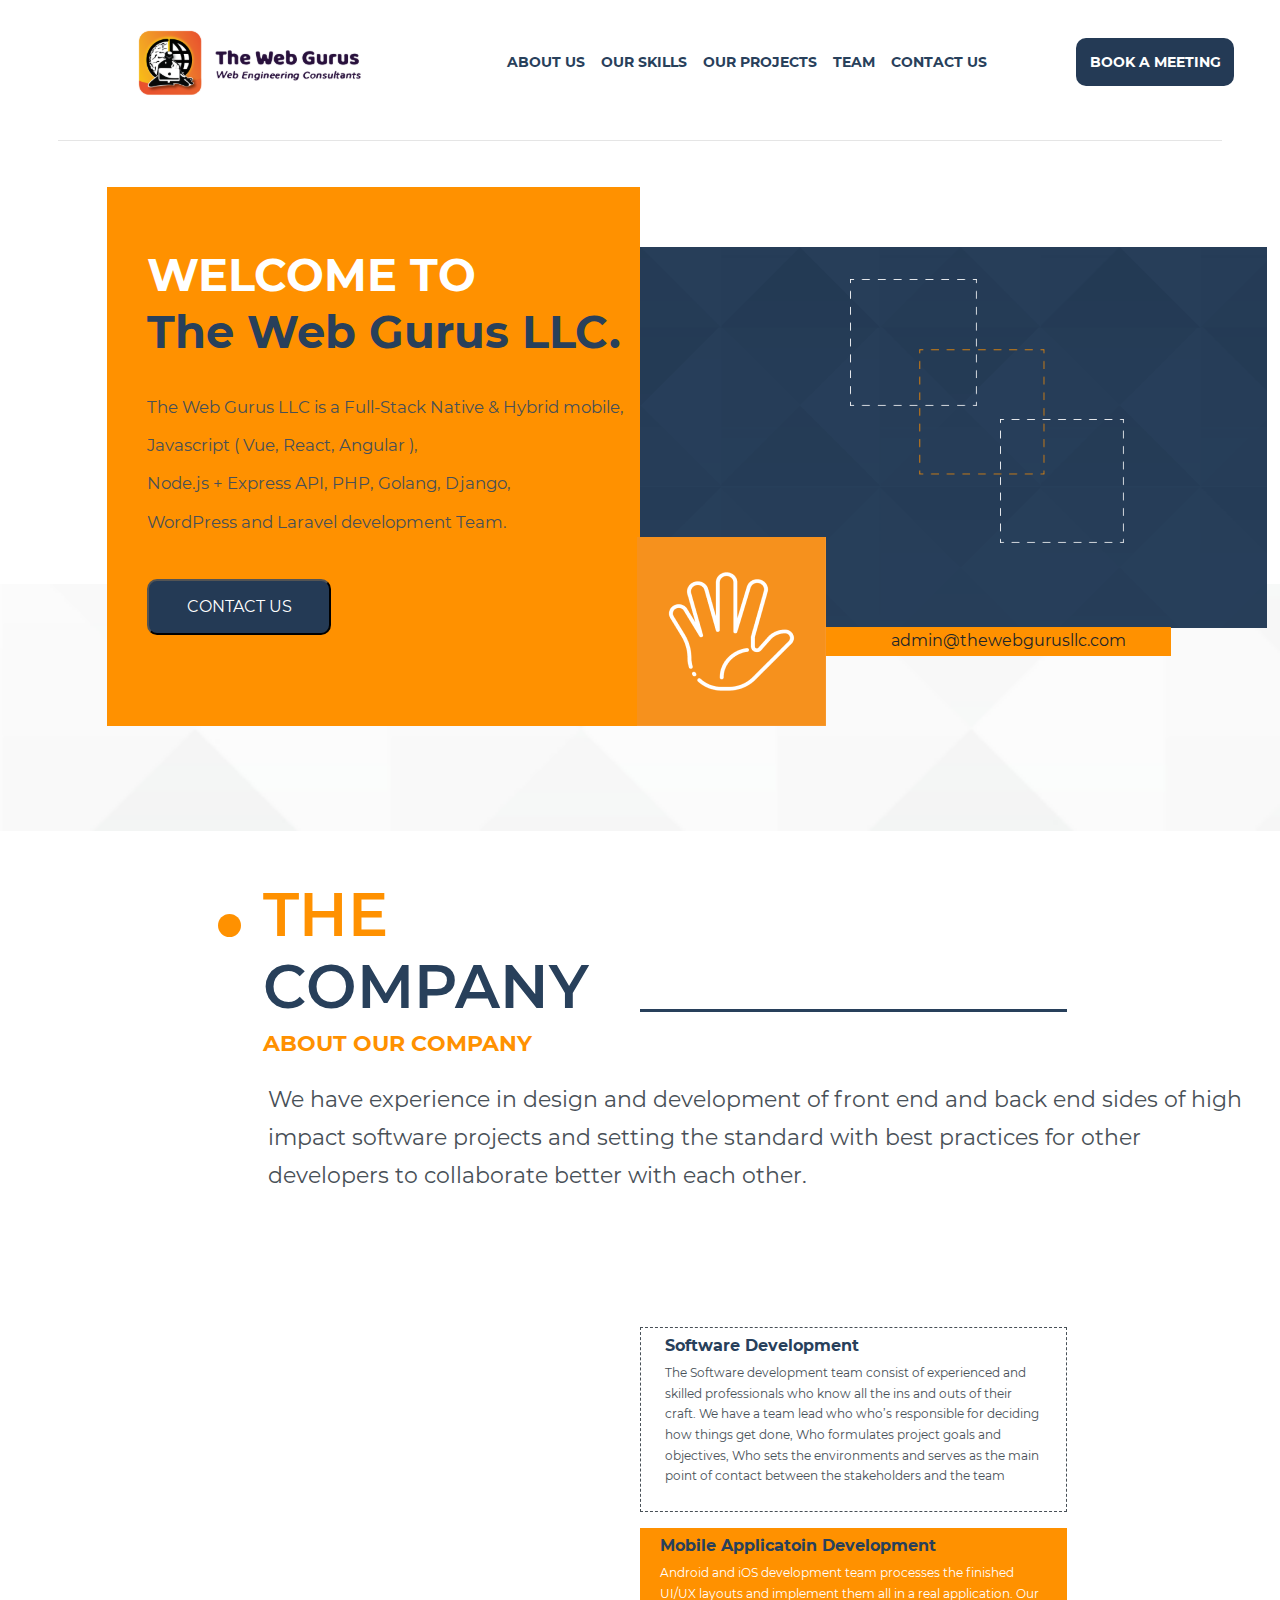
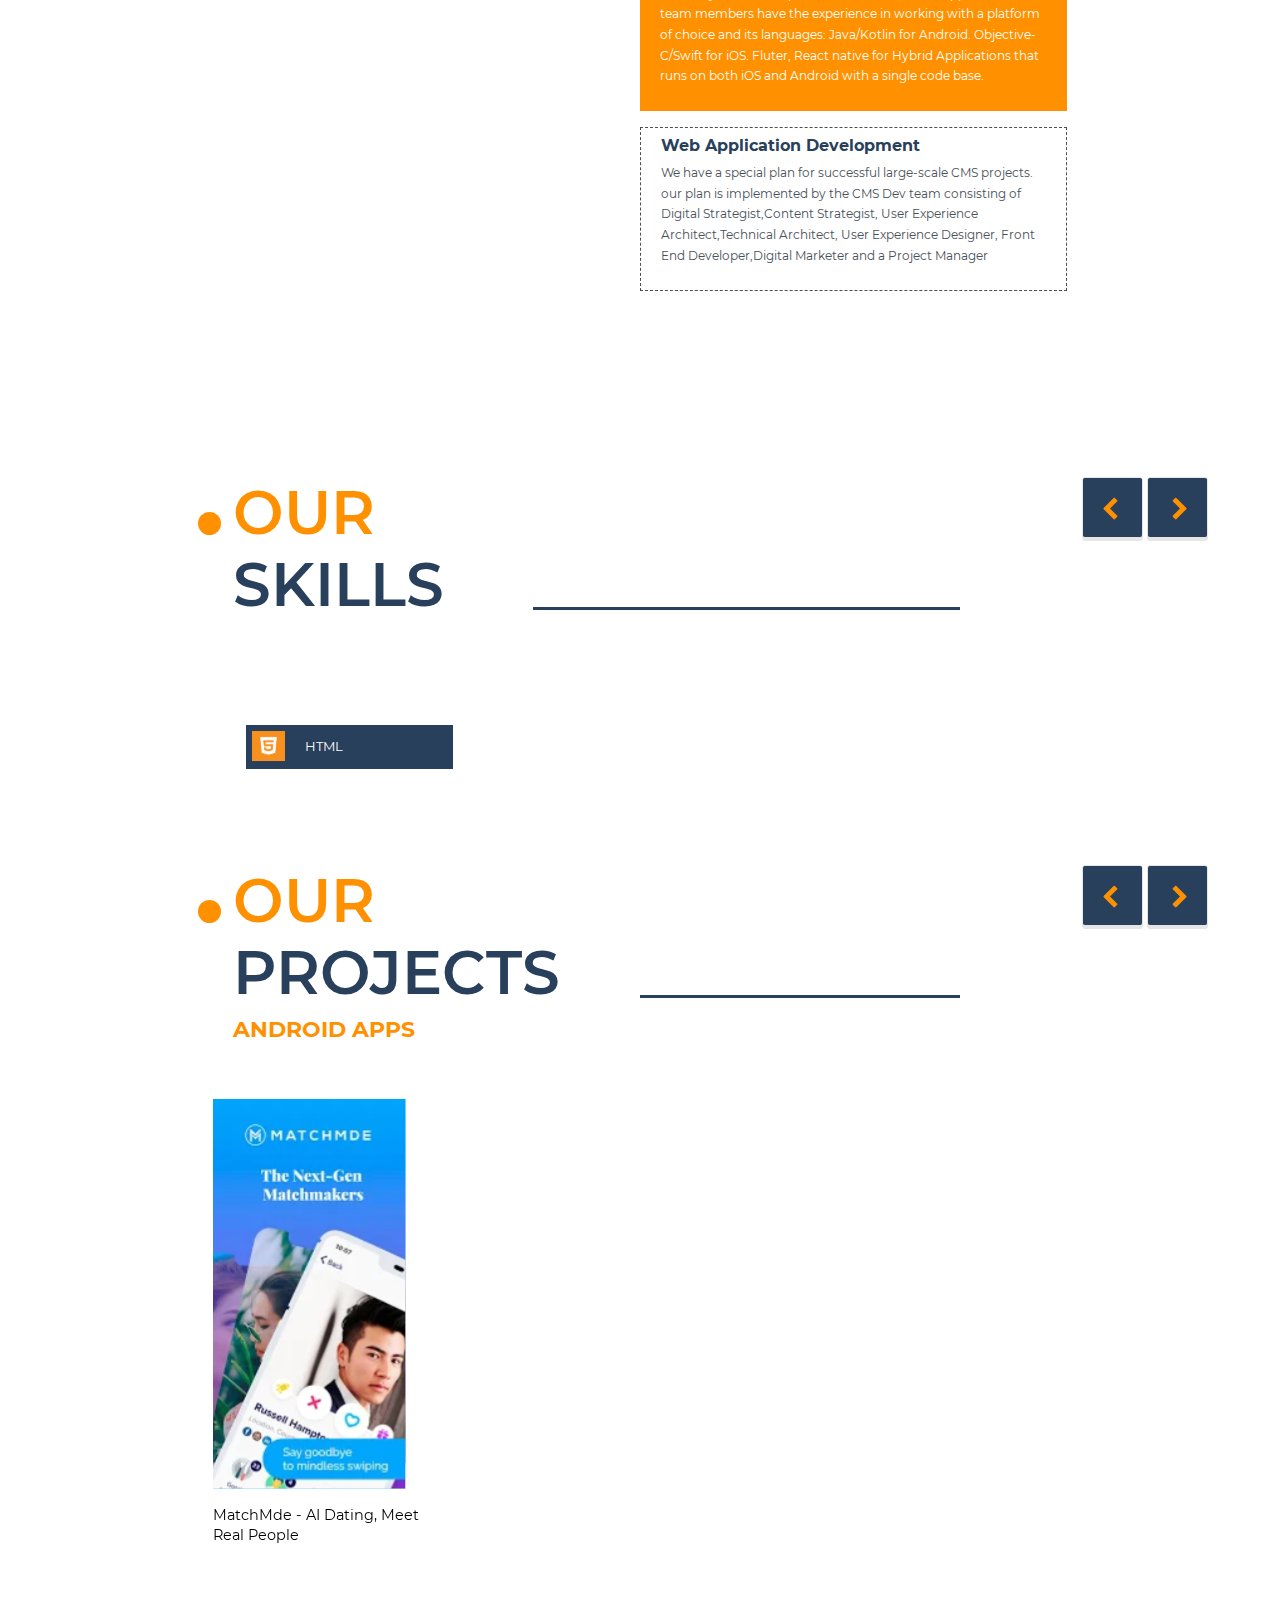
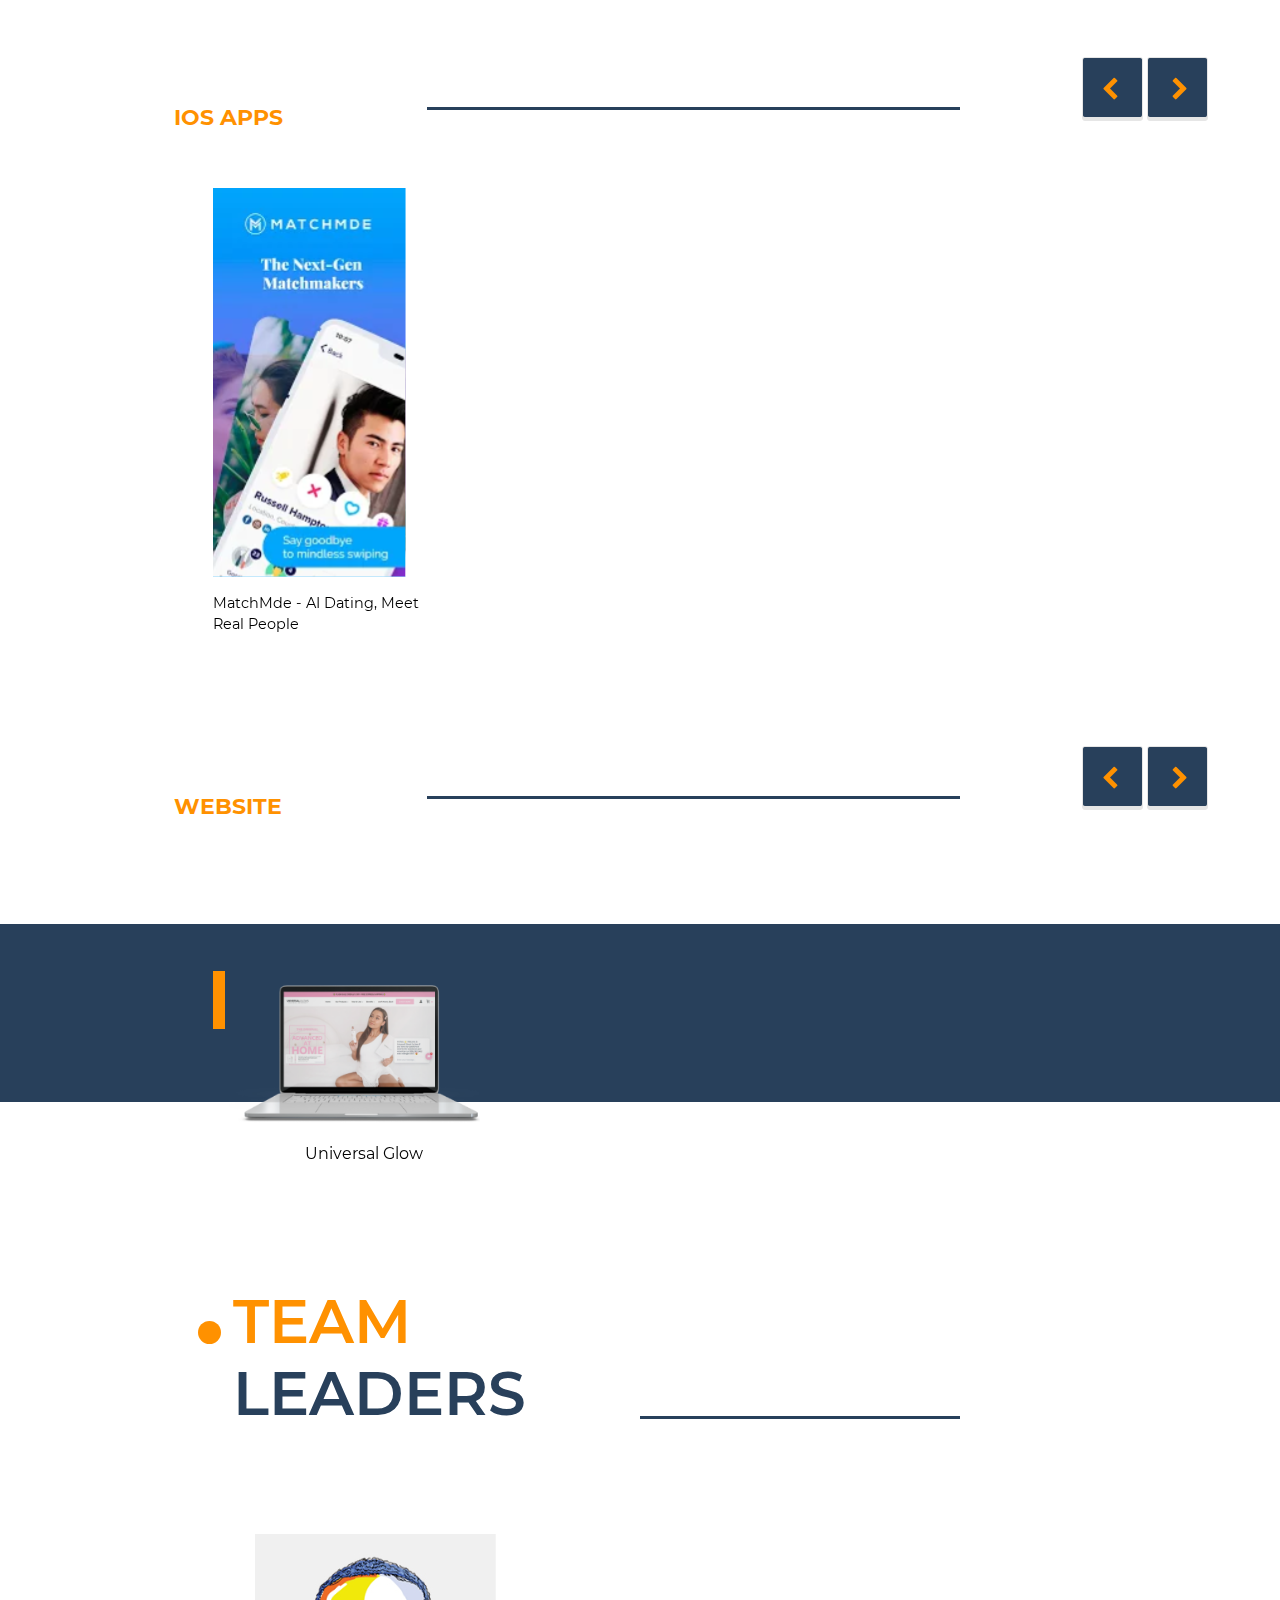
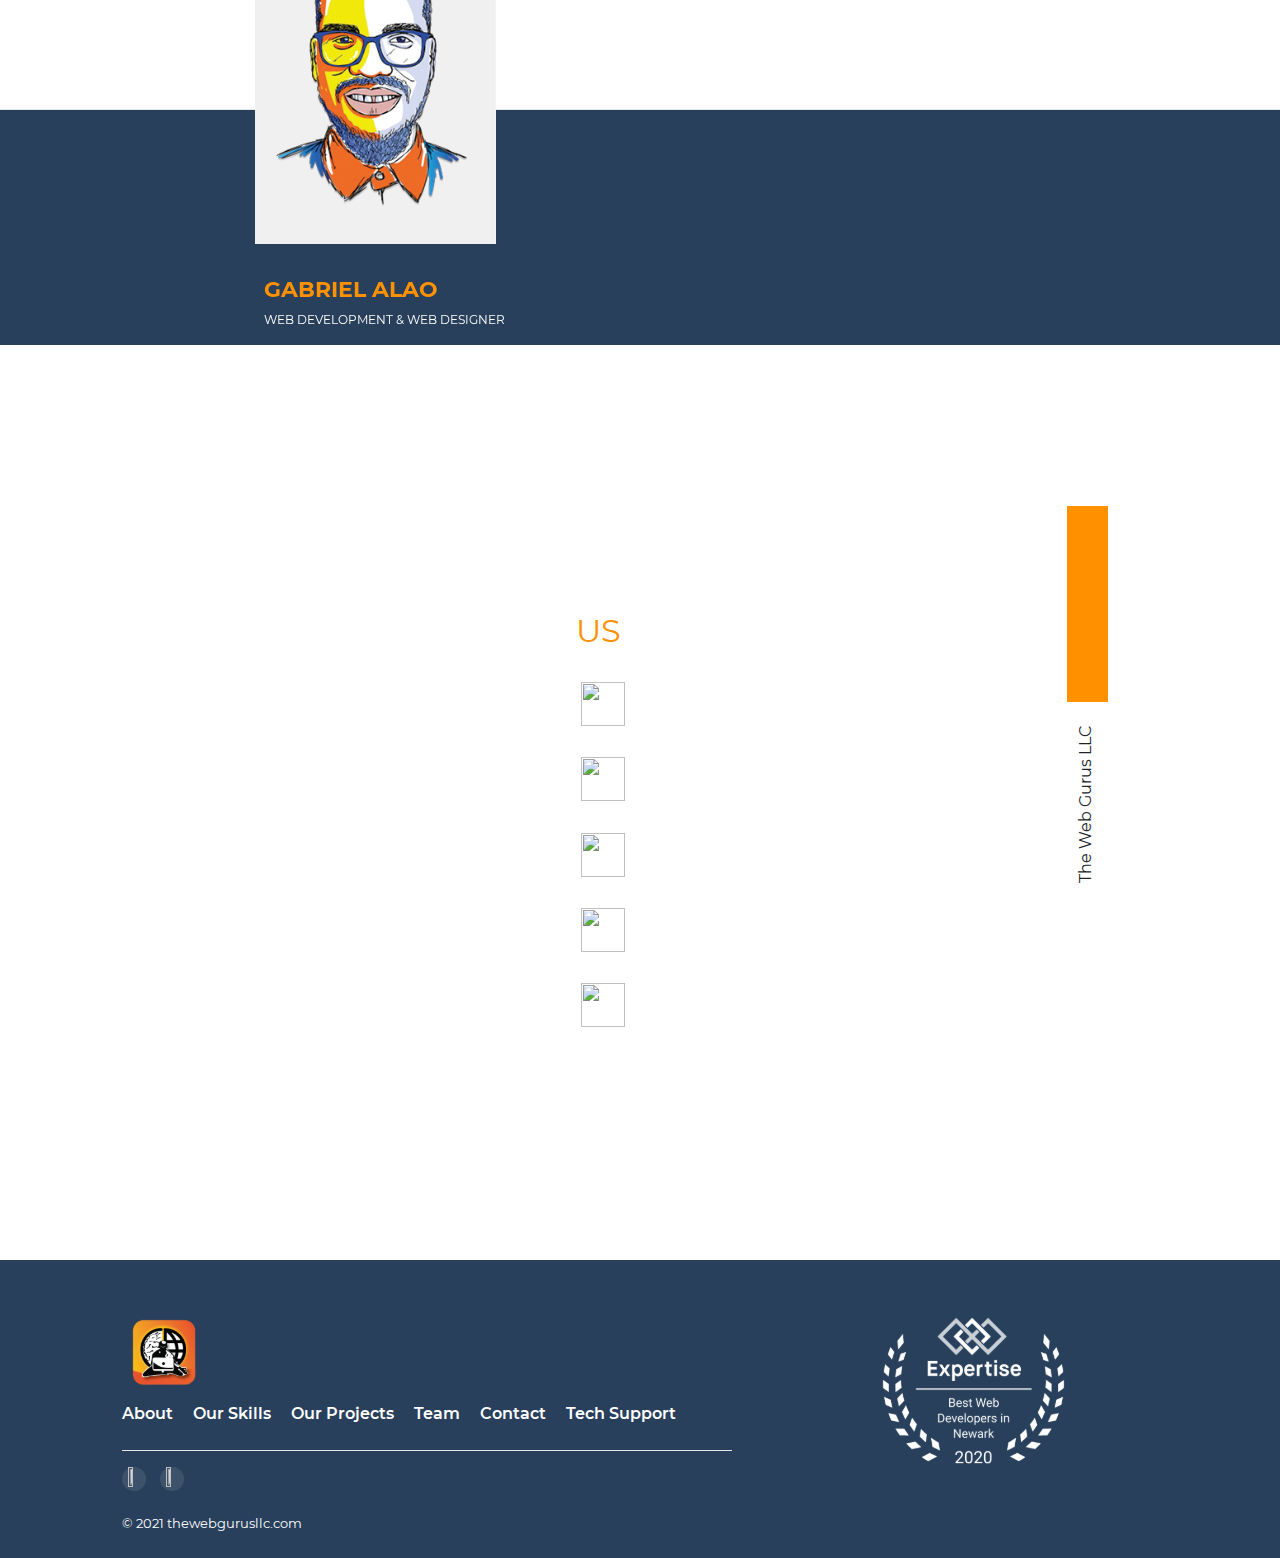
==== commit 31a8cc49: "last update" ====
--- a/index.html
+++ b/index.html
@@ -1,74 +1,94 @@
-<!doctype html>
 <html>
 
 <head>
-	<title>Web Guru</title>
+	<title>Home - The Web Gurus LLC</title>
 	<!-- Favicon -->
 	<link href="images/favicon.png" rel="icon">
 
 
 	<meta charset="utf-8">
 	<meta name="viewport" content="width=device-width, initial-scale=1">
-
-	<link rel="stylesheet" href="css/style.css">
+	<meta name="description" content="web gurus llc">
+
+
+
+	<link rel="stylesheet" href=" https://cdnjs.cloudflare.com/ajax/libs/bootswatch/4.6.0/cerulean/bootstrap.min.css">
 	<link rel="stylesheet" href="css/font-awesome.min.css">
 	<link rel="stylesheet" href="css/bootstrap.min.css">
+	<script id="ze-snippet"
+		src="https://static.zdassets.com/ekr/snippet.js?key=1bcb19a3-0545-4076-9be4-ab034b0e8816"> </script>
+
+	<link rel="stylesheet" href=" https://cdnjs.cloudflare.com/ajax/libs/bootswatch/4.6.0/cerulean/bootstrap.min.css">
+	<link rel="stylesheet" href="css/style.css">
 
 
 </head>
 
 <body>
 	<header>
-
 		<nav class="navbar navbar-expand-lg navbar-light">
-			<a class="navbar-brand" href="index.html"><img src="images/logo-header.svg"></a>
-			<button class="navbar-toggler" type="button" data-toggle="collapse" data-target="#navbarSupportedContent"
-				aria-controls="navbarSupportedContent" aria-expanded="false" aria-label="Toggle navigation">
-				<span class="navbar-toggler-icon"></span>
+			<a class="navbar-brand header-logo" href="index.html"><img src="images/logo-header.svg"></a>
+			<button class="navbar-toggler " type="button" data-target="#mySidebar" aria-controls="mySidebar"
+				aria-expanded="false" aria-label="Toggle navigation" onclick="openNav()">
+				<img src="images/menu.png" />
 			</button>
 
-			<div class="collapse navbar-collapse" id="navbarSupportedContent">
-				<ul class="navbar-nav mr-auto">
+			<div class="collapse navbar-collapse" id="mysidbar">
+				<ul class="navbar-nav mr-auto" style="margin-left: 13%;">
 					<li class=" nav-item active ">
-						<a class="nav-link" href="about.html"
-							style="font-family: headingfont;color: #28405B;text-decoration: none;font-size: 14px;">ABOUT
+						<a class="nav-link" href="about.html">ABOUT
 							US <span class="sr-only">(current)</span></a>
 					</li>
 					<li class="nav-item">
-						<a class="nav-link primary" href="skills.html"
-							style="font-family: headingfont;color: #28405B;text-decoration: none;font-size: 14px;">OUR
-							SKILLS</a>
+						<a class="nav-link " href="skills.html">OUR SKILLS</a>
 					</li>
 					<li>
-						<a class="nav-link " href="projects.html"
-							style="font-family: headingfont;color: #28405B;text-decoration: none;font-size: 14px;">OUR
+						<a class="nav-link " href="projects.html">OUR
 							PROJECTS</a>
 					</li>
 					<li class="nav-item">
-						<a class="nav-link " href="teams.html"
-							style="font-family: headingfont;color: #28405B;text-decoration: none;font-size: 14px;">TEAM</a>
+						<a class="nav-link " href="teams.html">TEAM</a>
 					</li>
 
 					<li class="nav-item">
-						<a class="nav-link" href="contact.html"
-							style="font-family: headingfont;color: #28405B;text-decoration: none;font-size: 14px;">CONTACT
+						<a class="nav-link" href="contact.html">CONTACT
 							US</a>
 					</li>
-
-					<li class="nav-item">
-						<a class="nav-link " href="https://thewebgurusllc.zendesk.com/"
-							style="font-family: headingfont;color: #28405B;text-decoration: none;font-size: 14px;">Tech
-							support</a>
-					</li>
 				</ul>
-
-
 				<a href="https://calendly.com/thewebgurusllc" class="custom_btn  my-2 my-md-0"><button>BOOK A
 						MEETING</button></a>
 
 			</div>
 		</nav>
 		<hr style=" width: 91%;">
+
+
+
+		<div id="mySidebar" class="sidebar">
+			<a href="javascript:void(0)" class="closebtn" onclick="closeNav()">
+				×
+			</a>
+			<ul class="navbar-nav mr-auto">
+				<li class=" nav-item active ">
+					<a class="nav-link" href="about.html">ABOUT
+						US <span class="sr-only">(current)</span></a>
+				</li>
+				<li class="nav-item">
+					<a class="nav-link " href="skills.html">OUR SKILLS</a>
+				</li>
+				<li>
+					<a class="nav-link " href="projects.html">OUR
+						PROJECTS</a>
+				</li>
+				<li class="nav-item">
+					<a class="nav-link " href="teams.html">TEAM</a>
+				</li>
+				<li class="nav-item" style="margin-bottom: 9%;">
+					<a class="nav-link" href="contact.html">CONTACT
+						US</a>
+				</li>
+			</ul>
+		</div>
 	</header>
 
 
@@ -77,11 +97,11 @@
 			<div class="banner1">
 				<h1 class="m_heading">WELCOME TO</h1>
 				<h1 class="subheading">The Web Gurus LLC.</h1>
-				<p>The Web Gurus offers services in website design and<br>
-					development,marketing and digital advertising,<br>
-					mobile application development and softwaredevelopment
+				<p>The Web Gurus LLC is a Full-Stack Native & Hybrid mobile, Javascript ( Vue, React, Angular ),<br>
+					Node.js + Express API, PHP, Golang,
+					Django,<br> WordPress and Laravel development Team. </p>
 				</p>
-				<button>CONTACT US</button>
+				<a href="contact.html"><button>CONTACT US</button></a>
 			</div>
 
 		</div>
@@ -102,9 +122,9 @@
 
 
 
-	<section class="section2 pt-lg-5">
+	<section class="section2 pt-lg-5 pt-md-5">
 		<div class="row">
-			<div class="col-lg-5 col-md-5 offset-md-1 col-sm-5 offset-sm-1 col-5 offset-1 ">
+			<div class="col-lg-5 col-md-5 offset-md-1 col-sm-5 offset-sm-1 col-5 offset-0 ">
 
 				<span class="dot"></span>
 				<h1 class="heading1">THE</h1>
@@ -114,47 +134,54 @@
 			<div class="col-lg-4 offset-lg-0 col-md-5 offset-md-0 col-sm-5 offset-sm-0 col-5 offset-0   ">
 				<span class="line-project"></span>
 			</div>
-			<div class="mt-3 col-lg-10 offset-lg-2 col-md-10 offset-md-1 col-sm-10 offset-sm-2 col-10 offset-2   ">
-				<p>Hard work, determination, and resilience have gotten you far in business. Your skill
+			<div class="mt-3 col-lg-10 offset-lg-2 col-md-10 offset-md-1 col-sm-10 offset-sm-2 col-10 offset-1   ">
+				<p>We have experience in design and development of front end and back end sides of high impact
+					software projects and setting the standard
+					with best practices for other developers to collaborate better with each other.
 					<br>
-					and expertise have led each of your projects to perform successfully in a timely
-					<br>
-					manner. You want the best for your business and I completely understand that
+
 				</p>
 			</div>
 		</div>
 	</section>
 
 
-	<div class="row">
-		<div class="about_us">
-			<div class="about1  offset-lg-6  offset-md-6  offset-1  mt-5 pt-2 pb-2 pl-4">
+	<div class="about_us">
+		<div class=" row ">
+			<div
+				class="about1 col-xl-4 offset-xl-6 col-lg-5 offset-lg-6 col-md-6  offset-md-6  offset-1  mt-5 pt-2 pb-2 pl-4">
 				<h3>Software Development</h3>
-				<p>Lorem ipsum dolor sit amet consectetur adipiscing elit lobortis, neque magna dapibus dictumst
-					eleifend lacus orci velit, vel integer ligula cubilia imperdiet sagittis tempus. Non curabitur
-					senectus pretium temp</p>
-			</div>
-			<div class="about2  offset-lg-6  offset-md-6  offset-1 mt-3 pt-2 pb-2">
-				<h3>Mobile Applicatopn Development</h3>
-				<p>Lorem ipsum dolor sit amet consectetur adipiscing elit lobortis, neque magna dapibus dictumst
-					eleifend lacus orci velit, vel integer ligula cubilia imperdiet sagittis tempus. Non curabitur
-					senectus pretium temp</p>
-			</div>
-			<div class="about3  offset-lg-6 offset-md-6  offset-1 mt-3 pt-2 pb-2">
+				<p>The Software development team consist of experienced and skilled
+					professionals who know all the ins and outs of their craft.
+					We have a team lead who who’s responsible for deciding how things get done, Who formulates project
+					goals and objectives,
+					Who sets the environments and serves as the main point of contact between the stakeholders and the
+					team </p>
+			</div>
+			<div class="about2 col-xl-4 offset-xl-6 col-lg-5 offset-lg-6 col-md-6  offset-md-6 offset-1 mt-3 pt-2 pb-2">
+				<h3>Mobile Applicatoin Development</h3>
+				<p style="color: white;">Android and iOS development team processes the finished UI/UX layouts and
+					implement them all in a real application.
+					Our team members have the experience in working with a platform
+					of choice and its languages: Java/Kotlin for Android. Objective-C/Swift for iOS. Fluter, React
+					native for Hybrid Applications that runs on both iOS and Android with a single code base.</p>
+			</div>
+			<div
+				class="about3 col-xl-4 offset-xl-6 col-lg-5 offset-lg-6  col-md-6  offset-md-6  offset-1 mt-3 pt-2 pb-2">
 				<h3>Web Application Development</h3>
-				<p>Lorem ipsum dolor sit amet consectetur adipiscing elit lobortis, neque magna dapibus dictumst
-					eleifend lacus orci velit, vel integer ligula cubilia imperdiet sagittis tempus. Non curabitur
-					senectus pretium temp</p>
+				<p>We have a special plan for successful large-scale CMS projects. our plan is implemented by the CMS
+					Dev team consisting of Digital Strategist,Content Strategist, User Experience Architect,Technical
+					Architect,
+					User Experience Designer, Front End Developer,Digital Marketer and a Project Manager</p>
 			</div>
 		</div>
 	</div>
 
 	<div class="row mobile-display">
-		<img src="images/Group 991.png" />
-	</div>
-
-
-	<div class="row section2 mt-5 pt-5">
+		<img src="images/Group_991.svg" />
+	</div>
+
+	<div class="row section2 my-5 py-5 mt-5 pt-5">
 		<div class="col-lg-4 col-md-4 offset-md-1 col-sm-3 offset-sm-1 col-4 offset-1 ">
 
 			<span class="dot"></span>
@@ -166,40 +193,264 @@
 		</div>
 
 		<div class=" arrows col-lg-2 offset-lg-1 col-md-3 offset-md-0 col-sm-3 offset-sm-0 col-3 offset-0 ">
-			<img src="images/Btn Prev.png" />
-			<img src="images/Btn Next.png" />
-		</div>
-	</div>
-
-
-	<div class="row no-gutters">
-		<div class="mt-5 col-lg-2 offset-lg-2 col-md-2 offset-md-2 col-sm-3 offset-sm-1 col-3 offset-1">
-			<div class=" index-design" style="background-color: #28405B;">
-				<img src="images/html.svg" alt="icon" />
-				<span>HTML</span>
-			</div>
-		</div>
-
-		<div
-			class=" mt-5 ml-lg-5 ml-md-4 ml-sm-3 ml-3 col-lg-2 offset-lg-0 col-md-2 offset-md-0 col-sm-3 offset-sm-0 col-3 offset-0 ">
-			<div class=" index-design" style="background-color: #FF9100;">
-				<img src="images/css.svg" alt="icon" />
-				<span>CSS</span>
-			</div>
-		</div>
-
-		<div
-			class=" mt-5 ml-lg-5 ml-sm-3 ml-3  col-lg-2 offset-lg-0 col-md-2 offset-md-0 col-sm-3 offset-sm-0 col-3 offset-0">
-			<div class=" index-design" style="background-color: #28405B;">
-				<img src="images/angular.svg" alt="icon" />
-				<span>ANGULAR JS</span>
-			</div>
-
-		</div>
-		<div class="mt-5 ml-lg-5 ml-md-4 ml-sm-3 ml-3 col-lg-2 offset-lg-0 col-md-2 offset-md-0  ">
-			<div class=" index-design mobile-skill" style="background-color: #FF9100;">
-				<img src="images/javascript.svg" alt="icon" />
-				<span>JAVA SCRIPT</span>
+			<a href="#myCarouselS" data-slide="next">
+				<img src="images/Btn Prev.png" />
+			</a>
+
+			<a href="#myCarouselS" data-slide="prev">
+				<img src="images/Btn Next.png" />
+			</a>
+		</div>
+	</div>
+
+
+	<div class=" container" style="padding-left: 0;">
+		<div class="row no-gutters mx-auto my-auto">
+			<div id="myCarouselS" class="container carousel slide w-100 " data-ride="carousel" data-interval="false">
+				<div class="carousel-inner carousel-inner1  w-100" role="listbox">
+					<div class="pl-lg-5 carousel-item active">
+						<div
+							class=" lang col-lg-3 offset-lg-0 col-md-4 offset-md-0 col-sm-4 offset-sm-0 col-4 offset-0 ">
+							<div class=" index-design" style="background-color: #28405B;">
+								<img style="text-align: left" src="images/html.svg" alt="icon" />
+								<span>HTML</span>
+							</div>
+						</div>
+					</div>
+
+
+					<div class="carousel-item">
+						<div
+							class="lang col-lg-3 offset-lg-0 col-md-4 offset-lg-0 col-sm-4 offset-lg-0 col-4 col-4 offset-0  ">
+							<div class=" index-design" style="background-color: #FF9100;">
+								<img src="images/css.svg" alt="icon" />
+								<span>CSS</span>
+							</div>
+						</div>
+					</div>
+
+					<div class="carousel-item">
+						<div
+							class="lang col-lg-3 offset-lg-0 col-md-4 offset-lg-0 col-sm-4 offset-lg-0 col-4 col-4 offset-0   ">
+							<div class=" index-design" style="background-color: #28405B;">
+								<img src="images/angular.svg" alt="icon" />
+								<span>ANGULAR JS</span>
+							</div>
+						</div>
+					</div>
+					<div class="carousel-item">
+						<div
+							class="lang col-lg-3 offset-lg-0 col-md-4 offsrt-md-0 col-sm-4 offset-sm-0 col-4 offset-0   ">
+							<div class=" index-design" style="background-color: #FF9100;">
+								<img src="images/javascript.svg" alt="icon" />
+								<span>JAVA SCRIPT</span>
+							</div>
+						</div>
+					</div>
+					<div class="carousel-item">
+						<div
+							class=" lang col-lg-3 offset-lg-0 col-md-4 offsrt-md-0 col-sm-4 offset-sm-0 col-4 offset-0  ">
+							<div class=" index-design " style="background-color: #28405B;">
+								<img src="images/php.svg" alt="icon" />
+								<span>PHP</span>
+							</div>
+						</div>
+					</div>
+					<div class="carousel-item">
+						<div
+							class=" lang col-lg-3 offset-lg-0 col-md-4 offsrt-md-0 col-sm-4 offset-sm-0 col-4 offset-0  ">
+							<div class=" index-design " style="background-color: #FF9100;">
+								<img src="images/react.svg" alt="icon" />
+								<span>REACT NATIVE</span>
+							</div>
+						</div>
+					</div>
+					<div class="carousel-item">
+						<div
+							class="lang col-lg-3 offset-lg-0 col-md-4 offsrt-md-0 col-sm-4 offset-sm-0 col-4 offset-0  ">
+							<div class=" index-design " style="background-color: #28405B;">
+								<img src="images/vue.svg" alt="icon" />
+								<span>VUE</span>
+							</div>
+						</div>
+					</div>
+
+					<div class="carousel-item">
+						<div
+							class="lang col-lg-3 offset-lg-0 col-md-4 offsrt-md-0 col-sm-4 offset-sm-0 col-4 offset-0  ">
+							<div class=" index-design" style="background-color: #FF9100;">
+								<img src="images/dotNet.svg" alt="icon" />
+								<span>DOT NET</span>
+							</div>
+						</div>
+					</div>
+
+					<div class="carousel-item">
+						<div
+							class="lang col-lg-3 offset-lg-0 col-md-4 offsrt-md-0 col-sm-4 offset-sm-0 col-4 offset-0  ">
+							<div class=" index-design " style="background-color: #28405B;">
+								<img src="images/drupal.svg" alt="icon" />
+								<span>DRUPAL</span>
+							</div>
+						</div>
+					</div>
+
+					<div class="carousel-item">
+						<div
+							class="lang col-lg-3 offset-lg-0 col-md-4 offsrt-md-0 col-sm-4 offset-sm-0 col-4 offset-0  ">
+							<div class=" index-design " style="background-color: #FF9100;">
+								<img src="images/shopify.svg" alt="icon" />
+								<span>SHOPIFY</span>
+							</div>
+						</div>
+					</div>
+
+					<div class="carousel-item">
+						<div
+							class="lang col-lg-3 offset-lg-0 col-md-4 offsrt-md-0 col-sm-4 offset-sm-0 col-4 offset-0  ">
+							<div class=" index-design " style="background-color: #28405B;">
+								<img src="images/swift.svg" alt="icon" />
+								<span>SWIFT</span>
+							</div>
+						</div>
+					</div>
+
+					<div class="carousel-item">
+						<div
+							class="lang col-lg-3 offset-lg-0 col-md-4 offsrt-md-0 col-sm-4 offset-sm-0 col-4 offset-0  ">
+							<div class=" index-design" style="background-color: #FF9100;">
+								<img src="images/aws.svg" alt="icon" />
+								<span>AWS</span>
+							</div>
+						</div>
+					</div>
+
+					<div class="carousel-item">
+						<div
+							class="lang col-lg-3 offset-lg-0 col-md-4 offsrt-md-0 col-sm-4 offset-sm-0 col-4 offset-0  ">
+							<div class=" index-design " style="background-color: #28405B;">
+								<img src="images/wordpress.svg" alt="icon" />
+								<span>WORDPRESS</span>
+							</div>
+						</div>
+					</div>
+
+					<div class="carousel-item">
+						<div
+							class="lang col-lg-3 offset-lg-0 col-md-4 offsrt-md-0 col-sm-4 offset-sm-0 col-4 offset-0  ">
+							<div class=" index-design " style="background-color: #FF9100;">
+								<img src="images/kotlen.svg" alt="icon" />
+								<span>KOTLIN</span>
+							</div>
+						</div>
+					</div>
+
+					<div class="carousel-item">
+						<div
+							class="lang col-lg-3 offset-lg-0 col-md-4 offsrt-md-0 col-sm-4 offset-sm-0 col-4 offset-0   ">
+							<div class=" index-design " style="background-color: #28405B;">
+								<img src="images/node.svg" alt="icon" />
+								<span>NODE</span>
+							</div>
+						</div>
+					</div>
+
+					<div class="carousel-item">
+						<div
+							class="lang col-lg-3 offset-lg-0 col-md-4 offsrt-md-0 col-sm-4 offset-sm-0 col-4 offset-0 ">
+							<div class=" index-design" style="background-color: #FF9100;">
+								<img src="images/demo.svg" alt="icon" />
+								<span>DEMO</span>
+							</div>
+						</div>
+					</div>
+
+					<div class="carousel-item">
+						<div
+							class="lang col-lg-3 offset-lg-0 col-md-4 offsrt-md-0 col-sm-4 offset-sm-0 col-4 offset-0  ">
+							<div class=" index-design " style="background-color: #28405B;">
+								<img src="images/bigcommerce.png" alt="icon" />
+								<span>BIGCOMMERCE</span>
+							</div>
+						</div>
+					</div>
+
+					<div class="carousel-item">
+						<div
+							class="lang col-lg-3 offset-lg-0 col-md-4 offsrt-md-0 col-sm-4 offset-sm-0 col-4 offset-0  ">
+							<div class=" index-design " style="background-color: #FF9100;">
+								<img src="images/prestashop.svg" alt="icon" />
+								<span>PRESTASHOP</span>
+							</div>
+						</div>
+					</div>
+
+					<div class="carousel-item">
+						<div
+							class="lang col-lg-3 offset-lg-0 col-md-4 offsrt-md-0 col-sm-4 offset-sm-0 col-4 offset-0 ">
+							<div class=" index-design " style="background-color: #28405B;">
+								<img src="images/openCart.png" alt="icon" />
+								<span>OPEN CART</span>
+							</div>
+						</div>
+					</div>
+
+					<div class="carousel-item">
+						<div
+							class="lang col-lg-3 offset-lg-0 col-md-4 offsrt-md-0 col-sm-4 offset-sm-0 col-4 offset-0  ">
+							<div class=" index-design" style="background-color: #FF9100;">
+								<img src="images/objective-c.svg" alt="icon" />
+								<span>OBJECTIVE-C</span>
+							</div>
+						</div>
+					</div>
+
+					<div class="carousel-item">
+						<div
+							class="lang col-lg-3 offset-lg-0 col-md-4 offsrt-md-0 col-sm-4 offset-sm-0 col-4 offset-0  ">
+							<div class=" index-design " style="background-color: #28405B;">
+								<img src="images/photoshop.png" alt="icon" />
+								<span>PHOTOSHOP</span>
+							</div>
+						</div>
+					</div>
+
+					<div class="carousel-item">
+						<div
+							class=" lang col-lg-3 offset-lg-0 col-md-4 offsrt-md-0 col-sm-4 offset-sm-0 col-4 offset-0   ">
+							<div class=" index-design " style="background-color: #FF9100;">
+								<img src="images/illustrater.svg" alt="icon" />
+								<span>ILLUSTRATOR</span>
+							</div>
+						</div>
+					</div>
+
+					<div class="carousel-item">
+						<div
+							class="lang col-lg-3 offset-lg-0 col-md-4 offsrt-md-0 col-sm-4 offset-sm-0 col-4 offset-0  ">
+							<div class=" index-design " style="background-color: #28405B;">
+								<img src="images/indesign.svg" alt="icon" />
+								<span>INDESIGN</span>
+							</div>
+						</div>
+					</div>
+
+					<div class="carousel-item">
+						<div
+							class="lang col-lg-3 offset-lg-0 col-md-4 offsrt-md-0 col-sm-4 offset-sm-0 col-4 offset-0 ">
+							<div class=" index-design " style="background-color: #FF9100;">
+								<img src="images/figma.svg" alt="icon" />
+								<span>FIGMA</span>
+							</div>
+						</div>
+					</div>
+
+
+
+
+
+				</div>
+
 			</div>
 		</div>
 	</div>
@@ -218,31 +469,89 @@
 		</div>
 
 		<div class=" arrows col-lg-2 offset-lg-1 col-md-3 offset-md-0 col-sm-3 offset-sm-0 col-3 offset-0 ">
-			<img src="images/Btn Prev.png" />
-			<img src="images/Btn Next.png" />
-		</div>
-	</div>
-
-
-
-	<div class="row">
-		<div class="img-1 col-lg-3 offset-lg-2 col-md-3 offset-md-2 col-sm-3 offset-sm-2 col-10 offset-1 ">
-			<img src="images/img1-project.svg" class="pb-3 pt-5" />
-			<br />
-			<span class="img-text">MatchMde - AI Dating, Meet Real People</span>
-		</div>
-		<div class=" img-1 col-lg-3 offset-lg-0 col-md-3 offset-md-0 col-sm-3 offset-sm-0 col-10 offset-1">
-			<div class="lead3">
-				<img src="images/img2-project.svg" class="pb-3 pt-5" />
-				<br />
-				<span class="img-text">DoULike Online Dating App</span>
-			</div>
-		</div>
-		<div class=" img-1 col-lg-3 offset-lg-0 col-md-3 offset-md-0 col-sm-3 offset-sm-0 col-10 offset-1">
-			<div class="lead3">
-				<img src="images/img3-project.svg" class="pb-3 pt-5" />
-				<br />
-				<span class="img-text">iris - Free Dating, Connections & Relationships</span>
+			<a href="#myCarousel1" data-slide="next">
+				<img src="images/Btn Prev.png" />
+			</a>
+
+			<a href="#myCarousel1" data-slide="prev">
+				<img src="images/Btn Next.png" />
+			</a>
+		</div>
+	</div>
+
+
+
+	<div class="container ">
+		<div class="row no-gutters mx-auto my-auto">
+			<div id="myCarousel1" class="carousel slide w-100" data-ride="carousel" data-interval="false">
+				<div class="carousel-inner carousel-inner2 w-100" role="listbox">
+					<div class="carousel-item active">
+						<div class="col-lg-4 offset-lg-0 col-md-4 offset-md-0 col-sm-4 col-10 offset-2 ">
+							<div class="img-2 ">
+								<a href="https://play.google.com/store/apps/details?id=com.matchmde">
+									<img src="images/img1-project.svg" class="pb-3 pt-5" />
+									<br />
+									<p class="img-text">MatchMde - AI Dating, Meet Real People</p>
+								</a>
+							</div>
+						</div>
+					</div>
+					<div class="carousel-item">
+						<div class="col-lg-4 offset-lg-0 col-md-4 offset-md-0 col-sm-4 col-10 offset-2 ">
+							<div class="img-2 ">
+								<a href="https://play.google.com/store/apps/details?id=com.ciliara.doulike&hl=en">
+									<img src="images/img2-project.svg" class="pb-3 pt-5" />
+									<br />
+									<p class="img-text">DoULike Online Dating App</p>
+								</a>
+							</div>
+						</div>
+					</div>
+					<div class="carousel-item">
+						<div class="col-lg-4 offset-lg-0 col-md-4 offset-md-0 col-sm-4  col-10 offset-2">
+							<div class="img-2 ">
+								<a href="https://play.google.com/store/apps/details?id=com.idealmatch.idma">
+									<img src="images/img3-project.svg" class="pb-3 pt-5" />
+									<br />
+									<p class="img-text">iris - Free Dating, Connections & Relationships</p>
+								</a>
+							</div>
+						</div>
+					</div>
+					<div class="carousel-item">
+						<div class="col-lg-4 offset-lg-0 col-md-4 offset-md-0 col-sm-4 col-10 offset-2">
+							<div class="img-2 ">
+								<a href="https://play.google.com/store/apps/details?id=za.co.sevensix.eyelarm&hl=en">
+									<img src="images/img4-project.svg" class="pb-3 pt-5" />
+									<br />
+									<p class="img-text">Eyelarm</p>
+							</div>
+						</div>
+					</div>
+					<div class="carousel-item">
+						<div class="col-lg-4 offset-lg-0 col-md-4 offset-md-0 col-sm-4 col-10 offset-2">
+							<div class="img-2 ">
+								<a href="https://play.google.com/store/apps/details?id=bluedock.portlr.tracker">
+									<img src="images/img5-project.svg" class="pb-3 pt-5" />
+									<br />
+									<p class="img-text">Portlr</p>
+								</a>
+							</div>
+						</div>
+					</div>
+					<div class="carousel-item">
+						<div class=" col-lg-4 offset-lg-0 col-md-4 offset-md-0 col-sm-4 col-10 offset-2">
+							<div class="img-2 ">
+								<a href="https://play.google.com/store/apps/details?id=com.lafourchette.lafourchette">
+									<img src="images/img6-project.svg" class="pb-3 pt-5" />
+									<br />
+									<p class="img-text">TheFork - Restaurants booking and special offers</p>
+								</a>
+							</div>
+						</div>
+					</div>
+				</div>
+
 			</div>
 		</div>
 	</div>
@@ -260,36 +569,97 @@
 		</div>
 
 		<div class="arrows col-lg-2 offset-lg-1 col-md-3 offset-md-1 col-sm-3 offset-sm-1 col-3 offset-1">
-			<img src="images/Btn Prev.png" />
-			<img src="images/Btn Next.png" />
-		</div>
-	</div>
-
-	<div class="row mt-5">
-		<div class=" img-1 col-lg-3 offset-lg-2 col-md-3 offset-md-2 col-sm-3 offset-sm-2 col-10 offset-1">
-			<img src="images/img1-project.svg" class="pb-3 pt-5" />
-			<br />
-			<span class="img-text">MatchMde - AI Dating, Meet Real People</span>
-		</div>
-		<div class=" img-1 col-lg-3 offset-lg-0 col-md-3 offset-md-0 col-sm-3 offset-sm-0 col-10 offset-1">
-			<div class="lead3">
-				<img src="images/img22.svg" class="pb-3 pt-5" />
-				<br />
-				<span class="img-text">Review Meta: Filtered Review‪s‬</span>
-			</div>
-		</div>
-		<div class=" img-1 col-lg-3 offset-lg-0 col-md-3 offset-md-0 col-sm-3 offset-sm-0 col-10 offset-1">
-			<div class="lead3">
-				<img src="images/img3-project.svg" class="pb-3 pt-5" />
-				<br />
-				<span class="img-text">iris - Free Dating, Connections & Relationships</span>
-			</div>
-		</div>
-	</div>
-
-
-
-	<div class="row mt-5 my-5 pt-5 section2">
+			<a href="#myCarousel2" data-slide="next">
+				<img src="images/Btn Prev.png" />
+			</a>
+
+			<a href="#myCarousel2" data-slide="prev">
+				<img src="images/Btn Next.png" />
+			</a>
+		</div>
+	</div>
+
+	<div class="container ">
+		<div class="row no-gutters mx-auto my-auto">
+			<div id="myCarousel2" class="carousel slide w-100" data-ride="carousel" data-interval="false">
+				<div class="carousel-inner carousel-inner2 w-100" role="listbox">
+					<div class="carousel-item active">
+						<div class="col-lg-4 offset-lg-0 col-md-4 offset-md-0 col-sm-4 col-10 offset-2 ">
+							<div class="img-2 ">
+								<a href="https://apps.apple.com/sg/app/matchmde/id1467719153">
+									<img src="images/img1-project.svg" class="pb-3 pt-5" />
+									<br />
+									<p class="img-text">MatchMde - AI Dating, Meet Real People</p>
+								</a>
+							</div>
+						</div>
+					</div>
+					<div class="carousel-item">
+						<div class="col-lg-4 offset-lg-0 col-md-4 offset-md-0 col-sm-4 col-10 offset-2">
+							<div class="img-2 ">
+								<a
+									href="https://apps.apple.com/us/app/review-meta-filtered-reviews/id1465057669?%2520mt=8">
+									<img src="images/img22.svg" class="pb-3 pt-5" />
+									<br />
+									<p class="img-text">Review Meta: Filtered Review‪s‬</p>
+								</a>
+							</div>
+						</div>
+					</div>
+					<div class="carousel-item">
+						<div class="col-lg-4 offset-lg-0 col-md-4 offset-md-0 col-sm-4 col-10 offset-2">
+							<div class="img-2 ">
+								<a href="https://apps.apple.com/us/app/iris-dating-app-powered-by-ai/id1446249319">
+									<img src="images/img3-project.svg" class="pb-3 pt-5" />
+									<br />
+									<p class="img-text">iris - Free Dating, Connections & Relationships</p>
+								</a>
+							</div>
+						</div>
+					</div>
+					<div class="carousel-item">
+						<div class="col-lg-4 offset-lg-0 col-md-4 offset-md-0 col-sm-4 col-10 offset-2">
+							<div class="img-2 ">
+								<a href="https://apps.apple.com/us/app/cre8tor-app/id1126223607">
+									<img src="images/img44.svg" class="pb-3 pt-5" />
+									<br />
+									<p class="img-text">Cre8tor.Ap‪p</p>
+								</a>
+							</div>
+						</div>
+					</div>
+					<div class="carousel-item">
+						<div class="col-lg-4 offset-lg-0 col-md-4 offset-md-0 col-sm-4 col-10 offset-2">
+							<div class="img-2 ">
+								<a href="https://apps.apple.com/au/app/cricket-australia-live/id720516760">
+									<img src="images/img66.svg" class="pb-3 pt-5" />
+									<br />
+									<p class="img-text">Cricket Australia Live</p>
+								</a>
+							</div>
+						</div>
+					</div>
+					<div class="carousel-item">
+						<div class="col-lg-4 offset-lg-0 col-md-4 offset-md-0 col-sm-4 col-10 offset-2">
+							<div class="img-2 ">
+								<a href="https://apps.apple.com/us/app/eyewish/id1441588959">
+									<img src="images/img77.svg" class="pb-3 pt-5" />
+									<br />
+									<p class="img-text">EyeWis‪h</p>
+								</a>
+							</div>
+						</div>
+					</div>
+				</div>
+
+			</div>
+		</div>
+	</div>
+
+
+
+
+	<div class="row mt-5 my-lg-5 py-5 pt-lg-5 pt-md-3 section2">
 		<div class="col-lg-3 offset-lg-1 col-md-3 offset-md-1 col-sm-4 offset-sm-1 col-4 offset-1">
 			<h2 class="ml-1 pl-md-5 pl-lg-5 pl-sm-1 pl-1 pt-5">WEBSITE</h2>
 		</div>
@@ -300,46 +670,289 @@
 		</div>
 
 		<div class="arrows col-lg-2 offset-lg-1 col-md-3 offset-md-1 col-sm-3 offset-sm-1 col-3 offset-1">
-			<img src="images/Btn Prev.png" />
-			<img src="images/Btn Next.png" />
-		</div>
-	</div>
-
-
-	<div class=" blue-back main-dist ">
-		<div class="row ">
-
-			<div class="col-lg-3 offset-lg-2 col-md-3 offset-md-2 col-sm-3 offset-sm-1 col-8 offset-2">
-				<div class="orange-style">
-					<img src="images/profile-orange.png" />
-					<img src="images/computer1.png" />
-				</div>
-				<p class="text-center mt-5 style-p" style="font-family: bodyfont;">Universal Glow</p>
-			</div>
-			<div class=" lead 3 col-lg-3 offset-lg-0 col-md-3 offset-md-0 col-sm-3 offset-sm-0 col-8 offset-2">
-				<div class="lead3">
-					<div class="orange-style">
-						<img src="images/profile-orange.png" />
-						<img src="images/computer2.png" />
-					</div>
-					<p class="text-center mt-5 style-p" style="font-family: bodyfont;">Elite Badminton</p>
-				</div>
-			</div>
-			<div class="col-lg-3 offset-lg-0 col-md-3 offset-md-0 col-sm-3 offset-sm-0 col-8 offset-2">
-				<div class="lead3">
-					<div class="orange-style " style="font-family: bodyfont;">
-						<img src="images/profile-orange.png" />
-						<img src="images/computer3.png" />
-					</div>
-					<p class="text-center mt-5 style-p">Carbon Beauty</span>
-				</div>
-			</div>
-		</div>
-	</div>
-
-
-
-	<div class="row section2 mt-5 pt-5">
+			<a href="#myCarousel" data-slide="next">
+				<img class="arrowsSize" src="images/Btn Prev.png" />
+			</a>
+
+			<a href="#myCarousel" data-slide="prev">
+				<img class="arrowsSize" src="images/Btn Next.png" />
+			</a>
+		</div>
+	</div>
+
+
+	<div class=" blueBack-index">
+		<div class="row no-gutters mx-auto my-auto">
+			<div id="myCarousel" class="container carousel slide w-100" data-ride="carousel" data-interval="false">
+				<div class="carousel-inner carousel-inner2 w-100" role="listbox">
+					<div class="carousel-item active">
+						<div class="col-lg-4 offset-lg-0 col-md-4 col-sm-4 col-12">
+							<a href="https://universalglows.com/">
+								<div class="indexCom ">
+									<img src="images/profile-orange.png" />
+									<img src="images/computer1.png" />
+									<p>Universal Glow</p>
+								</div>
+							</a>
+						</div>
+					</div>
+
+
+					<div class="carousel-item">
+						<div class="col-lg-4 col-md-4 col-sm-4 col-12 ">
+							<a href="https://elitebadminton.ca/">
+								<div class="indexCom ">
+									<img src="images/profile-orange.png" />
+									<img src="images/computer2.png" />
+									<p>Elite Badminton</p>
+								</div>
+							</a>
+						</div>
+					</div>
+
+					<div class="carousel-item">
+						<div class="col-lg-4 col-md-4 col-sm-4 col-12  ">
+							<a href="https://www.carbonbeauty.com/">
+								<div class="indexCom ">
+									<img src="images/profile-orange.png" />
+									<img src="images/computer3.png" />
+									<p>Carbon Beauty</p>
+								</div>
+							</a>
+						</div>
+					</div>
+					<div class="carousel-item">
+						<div class="col-lg-4 col-md-4 col-sm-4 col-12 ">
+							<a href="https://stuffimake.co.uk/">
+								<div class="indexCom ">
+									<img src="images/profile-orange.png" />
+									<img src="images/computer4.png" />
+									<p>Stuffi Make</p>
+								</div>
+							</a>
+						</div>
+					</div>
+					<div class="carousel-item">
+						<div class="col-lg-4 col-md-4 col-sm-4 col-12 ">
+							<a href="https://liebequark.com/">
+								<div class="indexCom ">
+									<img src="images/profile-orange.png" />
+									<img src="images/computer5.png" />
+									<p>Liebe Quark</p>
+								</div>
+							</a>
+						</div>
+					</div>
+					<div class="carousel-item">
+						<div class="col-lg-4 col-md-4 col-sm-4 col-12">
+							<a href="https://www.branchfurniture.com/">
+								<div class="indexCom ">
+									<img src="images/profile-orange.png" />
+									<img src="images/computer6.png" />
+									<p>Branch Furniture</p>
+								</div>
+							</a>
+						</div>
+					</div>
+					<div class="carousel-item">
+						<div class=" col-lg-4 col-md-4 col-sm-4 col-12 ">
+							<a href="https://movidacare.com/">
+								<div class="indexCom ">
+									<img src="images/profile-orange.png" />
+									<img src="images/computer7.png" />
+									<p>Movida Care</p>
+								</div>
+							</a>
+						</div>
+					</div>
+
+
+
+
+
+
+					<div class="carousel-item">
+						<div class=" col-lg-4 col-md-4 col-sm-4 col-12 ">
+							<a href="https://www.paul-valentine.com/">
+								<div class="indexCom ">
+									<img src="images/profile-orange.png" />
+									<img src="images/computer8.png" />
+									<p>Paul Valentine</p>
+								</div>
+							</a>
+
+						</div>
+					</div>
+
+					<div class="carousel-item">
+						<div class=" col-lg-4 col-md-4 col-sm-4 col-12 ">
+							<a href="https://www.rightmove.co.uk/">
+								<div class="indexCom ">
+									<img src="images/profile-orange.png" />
+									<img src="images/computer9.png" />
+									<p>Right Move</p>
+								</div>
+							</a>
+						</div>
+					</div>
+
+					<div class="carousel-item">
+						<div class=" col-lg-4 col-md-4 col-sm-4 col-12 ">
+							<a href="https://www.gulfsothebysrealty.com/">
+								<div class="indexCom ">
+									<img src="images/profile-orange.png" />
+									<img src="images/computer10.png" />
+									<p>Gulf Sothebys Realty</p>
+								</div>
+							</a>
+						</div>
+					</div>
+
+					<div class="carousel-item">
+						<div class=" col-lg-4 col-md-4 col-sm-4 col-12 ">
+							<a href="https://www.bhomes.com/">
+								<div class="indexCom ">
+									<img src="images/profile-orange.png" />
+									<img src="images/computer11.png" />
+									<p>Better Homes</p>
+								</div>
+							</a>
+						</div>
+					</div>
+
+					<div class="carousel-item">
+						<div class=" col-lg-4 col-md-4 col-sm-4 col-12 ">
+							<a href="https://www.rit.edu/">
+								<div class="indexCom ">
+									<img src="images/profile-orange.png" />
+									<img src="images/computer12.png" />
+									<p>RIT</p>
+								</div>
+							</a>
+						</div>
+					</div>
+
+					<div class="carousel-item">
+						<div class=" col-lg-4 col-md-4 col-sm-4 col-12 ">
+							<a href="https://zur-bluete-shop.at/">
+								<div class="indexCom ">
+									<img src="images/profile-orange.png" />
+									<img src="images/computer12.png" />
+									<p>Zur Bluete Shop</p>
+								</div>
+							</a>
+						</div>
+					</div>
+
+					<div class="carousel-item">
+						<div class=" col-lg-4 col-md-4 col-sm-4 col-12 ">
+							<a href="https://gymbox.com/">
+								<div class="indexCom ">
+									<img src="images/profile-orange.png" />
+									<img src="images/computer14.png" />
+									<p>Gym Box</p>
+								</div>
+							</a>
+						</div>
+					</div>
+
+					<div class="carousel-item">
+						<div class=" col-lg-4 col-md-4 col-sm-4 col-12 ">
+							<a href="https://femmeandfierce.nl/">
+								<div class="indexCom ">
+									<img src="images/profile-orange.png" />
+									<img src="images/computer15.png" />
+									<p>Femme And Fierce</p>
+								</div>
+							</a>
+						</div>
+					</div>
+
+					<div class="carousel-item">
+						<div class=" col-lg-4 col-md-4 col-sm-4 col-12 ">
+							<a href="https://winpropet.com/">
+								<div class="indexCom ">
+									<img src="images/profile-orange.png" />
+									<img src="images/computer16.png" />
+									<p>Win Pro</p>
+								</div>
+							</a>
+						</div>
+					</div>
+
+					<div class="carousel-item">
+						<div class=" col-lg-4 col-md-4 col-sm-4 col-12 ">
+							<a href="http://www.pagnian.co.uk/">
+								<div class="indexCom ">
+									<img src="images/profile-orange.png" />
+									<img src="images/computer17.png" />
+									<p>Pagnian</p>
+								</div>
+						</div>
+					</div>
+				</div>
+
+				<div class="carousel-item">
+					<div class=" col-lg-4 col-md-4 col-sm-4 col-12 ">
+						<a href="https://teddyfresh.com/">
+							<div class="indexCom ">
+								<img src="images/profile-orange.png" />
+								<img src="images/computer18.png" />
+								<p>Teddy Fresh</p>
+							</div>
+						</a>
+					</div>
+				</div>
+
+				<div class="carousel-item">
+					<div class=" col-lg-4 col-md-4 col-sm-4 col-12 ">
+						<a href="https://desenio.com/">
+							<div class="indexCom ">
+								<img src="images/profile-orange.png" />
+								<img src="images/computer19.png" />
+								<p>Desenio</p>
+							</div>
+						</a>
+					</div>
+				</div>
+
+				<div class="carousel-item">
+					<div class=" col-lg-4 col-md-4 col-sm-4 col-12 ">
+						<a href="https://www.abbiokitchen.com/">
+							<div class="indexCom ">
+								<img src="images/profile-orange.png" />
+								<img src="images/computer20.png" />
+								<p>Abbio Kitchen</p>
+							</div>
+						</a>
+					</div>
+				</div>
+
+				<div class="carousel-item">
+					<div class=" col-lg-4 col-md-4 col-sm-4 col-12 ">
+						<a href="http://www.cellntrade.com/">
+							<div class="indexCom ">
+								<img src="images/profile-orange.png" />
+								<img src="images/computer21.png" />
+								<p>Cell N Trede</p>
+							</div>
+						</a>
+					</div>
+				</div>
+
+
+
+
+
+
+
+			</div>
+
+		</div>
+	</div>
+	</div>
+
+	<div class="row section2 mt-5 pt-5 my-5 py-5">
 		<div class="col-lg-4 col-md-4 offset-md-1 col-sm-5 offset-sm-1 col-5 offset-1 ">
 
 			<span class="dot"></span>
@@ -350,52 +963,69 @@
 			<span class="line-project"></span>
 		</div>
 
-		<div class=" arrows col-lg-2 offset-lg-1 col-md-3 offset-md-0 col-sm-3 offset-sm-0 col-3 offset-0 ">
-			<img src="images/Btn Prev.png" />
-			<img src="images/Btn Next.png" />
-		</div>
-	</div>
-
-
-	<div class=" row team_leads team_container">
-		<div class="col-lg-3 offset-lg-1 col-md-3 offset-md-1 col-sm-3 offset-sm-1 col-10 offset-1">
-
-			<figure class="index-leaders">
-				<img src="images/leader1.svg">
-				<figcaption>
-					<h3 class="pt-3">GABRIEL ALAO</h3>
-					<p>WEB DEVELOPMENT & WEB DESIGNER</p>
-				</figcaption>
-			</figure>
-		</div>
-
-		<div class="col-lg-3 col-md-3 offset-md-0 col-sm-3 offset-sm-0  ">
-			<figure class="index-leaders lead3">
-				<img src="images/leader2.svg">
-				<figcaption>
-					<h3 class="pt-3">ABDUL MATEEN</h3>
-					<p>GRAPHIC DESIGNER & UI/UX</p>
-				</figcaption>
-			</figure>
-		</div>
-
-		<div class="col-lg-3 col-md-3 offset-md-0 col-sm-3 offset-sm-0">
-			<figure class="index-leaders lead3">
-				<img src="images/leader3.svg">
-				<figcaption>
-					<h3 class="pt-3">YI XING</h3>
-					<p>MOBILE APPLICATION DEVELOPMENT</p>
-				</figcaption>
-			</figure>
-		</div>
-	</div>
+		<div
+			class=" arrows arrows-teams col-lg-2 offset-lg-1 col-md-3 offset-md-0 col-sm-3 offset-sm-0 col-3 offset-0 ">
+			<a href="#myCarouselLeader" data-slide="next">
+				<img src="images/Btn Prev.png" />
+			</a>
+
+			<a href="#myCarouselLeader" data-slide="prev">
+				<img src="images/Btn Next.png" />
+			</a>
+		</div>
+	</div>
+
+
+	<div class="row team_leads team_container no-gutters mx-auto my-auto">
+		<div id="myCarouselLeader" class="container carousel slide w-100" data-ride="carousel" data-interval="false">
+			<div class="carousel-inner carousel-inner2 w-100" role="listbox">
+				<div class="carousel-item active">
+					<div class="col-lg-4 offset-lg-0 col-md-4 col-sm-4 col-12 ">
+						<figure class="index-leaders">
+							<img src="images/leader1.svg">
+							<figcaption>
+								<h3>GABRIEL ALAO</h3>
+								<p>WEB DEVELOPMENT & WEB DESIGNER</p>
+							</figcaption>
+						</figure>
+					</div>
+				</div>
+
+
+				<div class="carousel-item">
+					<div class="col-lg-4 col-md-4 col-sm-4 col-12 col-12 ">
+						<figure class="index-leaders ">
+							<img src="images/leader2.svg">
+							<figcaption>
+								<h3>ABDUL MATEEN</h3>
+								<p>GRAPHIC DESIGNER & UI/UX</p>
+							</figcaption>
+						</figure>
+					</div>
+				</div>
+
+				<div class="carousel-item">
+					<div class="col-lg-4 col-md-4 col-sm-4 col-12 col-12 ">
+						<figure class="index-leaders ">
+							<img src="images/leader3.svg">
+							<figcaption>
+								<h3>YI XING</h3>
+								<p>MOBILE APPLICATION DEVELOPMENT</p>
+							</figcaption>
+						</figure>
+					</div>
+				</div>
+			</div>
+
+		</div>
+	</div>
+
 
 
 
 
 	<div class="row no-gutters main-contact">
-		<div class="col-lg-5 col-md-5 order-lg-1 order-md-1 order-sm-2 order-2">
-			<img src="images/contact-img1.png" style="width: 100%;height:100%" />
+		<div class="col-lg-5 col-md-5 order-lg-1 order-md-1 order-sm-2 order-2 contact-cover1 ">
 		</div>
 
 		<div class="col-lg-5 col-md-6 order-lg-2 order-md-2 order-sm-1 order-1 contact-cover ">
@@ -406,15 +1036,17 @@
 				<h2>US</h2>
 			</div>
 			<div class="pt-4 pl-5 contact-details">
-				<img src="images/message.png" />
+				<img src="images/message.svg" />
 				<div class="pl-3 display-contact">
 					<h6>Email:</h6>
-					<span>admin@thewbgurusllc.com</span>
+					<a href="mailto:admin@thewebgurusllc.com" style="text-decoration: none;">
+						<span>admin@thewebgurusllc.com </span>
+					</a>
 				</div>
 			</div>
 
 			<div class="pt-4 pl-5 contact-details">
-				<img src="images/tel.png" />
+				<img src="images/tel.svg" />
 				<div class="pl-3 display-contact">
 					<h6>Administration:</h6>
 					<span>+1 (347) 905-9825</span>
@@ -422,7 +1054,7 @@
 			</div>
 
 			<div class="pt-4 pl-5 contact-details">
-				<img src="images/billing.png" />
+				<img src="images/billing.svg" />
 				<div class="pl-3 display-contact">
 					<h6>Sales & Billing:</h6>
 					<span> +1 (347) 905-9825 Ext 1</span>
@@ -430,28 +1062,30 @@
 			</div>
 
 			<div class="pt-4 pl-5 contact-details">
-				<img src="images/support.png" />
+				<img src="images/support.svg" />
 				<div class="pl-3 display-contact">
 					<h6>Tech Support:</h6>
-					<span>+1 (347) 905-9825 Ext 2</span>
-				</div>
-			</div>
-
-			<div class="pt-4 pl-5 py-5 contact-details">
-				<img src="images/video.png" />
+					<a href="https://thewebgurusllc.zendesk.com/">
+						<span>+1 (347) 905-9825 Ext 2</span>
+					</a>
+				</div>
+			</div>
+
+			<div class="pt-4 pl-5 py-4 contact-details">
+				<img src="images/video.svg" />
 				<div class="pl-3 display-contact">
 					<h6>Video Appointments:</h6>
-					<span>https://calendly.com/thewebgurusllc</span>
-				</div>
-			</div>
-
-
-
-
+					<a href="https://calendly.com/thewebgurusllc" style="text-decoration: none;">
+						<span>https://calendly.com/thewebgurusllc</span>
+					</a>
+				</div>
+
+
+			</div>
 		</div>
 		<!--row-->
 
-		<div class="col-lg-2 col-md-1 order-lg-2 order-md-3 contact-text-mobile">
+		<div class="col-lg-2  col-md-1 order-lg-2 order-md-3 contact-text-mobile">
 			<img src="images/profile-orange.png" />
 			<span class="contact-text2">The Web Gurus LLC</span>
 		</div>
@@ -459,11 +1093,13 @@
 
 	<footer class="page-footer pt-5 footer footer-desktop">
 		<div class="row">
-			<div class="col-lg-6 col-md-6">
-				<img src="images/logo-d.svg" class=" pl-5 " />
+			<div class="col-lg-6 offset-lg-1 col-md-6  offset-md-1">
+				<a href="index.html">
+					<img src="images/logo-d.svg" />
+				</a>
 				<ul class="list-unstyled list-inline py-2">
 					<li class="list-inline-item">
-						<a href="about.html" class="mb-1 pl-5">About</a>
+						<a href="about.html" class="mb-1" style="color: white;">About</a>
 					</li>
 					<li class="list-inline-item">
 						<a href="skills.html" class="mb-1 pl-2">Our Skills</a>
@@ -477,30 +1113,39 @@
 					<li class="list-inline-item">
 						<a href="contact.html" class="mb-1 pl-2">Contact</a>
 					</li>
+					<li class="list-inline-item">
+						<a href="https://thewebgurusllc.zendesk.com/" class="mb-1 pl-2">Tech Support</a>
+					</li>
 				</ul>
-				<hr class="ml-5">
-				<ul class="list-unstyled list-inline pl-5">
+				<hr>
+				<ul class="list-unstyled list-inline ">
 					<li class="list-inline-item back-social">
 						<a href="https://instagram.com/thewebgurusllc">
-							<img src="images/instagram.png" style="margin-left: 5px;margin-bottom: 3px" />
+                         <img src="images/BG.png" />
+							<img src="images/instagram.svg" />
+
 						</a>
 					</li>
+					
 					<li class="list-inline-item back-social">
-						<a href="https://twitter.com/thewebgurusllc">
-							<img src="images/twiter.png" style="margin-left: 6px;margin-bottom: 3px" />
-						</a>
-					</li>
+							<a href="https://twitter.com/thewebgurusllc">
+							<img src="images/BG.png" />
+							<img src="images/twitter.svg"/>
+						</li>
 
 				</ul>
 
-				<div class="footer-copyright pl-5 pb-4">
+				<div class="footer-copyright  pb-4">
 					© 2021 thewebgurusllc.com
 				</div>
 
 			</div>
 
-			<div class="col-lg-5 col-md-5">
-				<img src="images/footer-logo2.svg" class="float-right pr-3 mr-3 pt-4" />
+			<div class="col-lg-4 offset-lg-1 col-md-4 offset-md-1">
+				<a href="https://www.expertise.com/nj/newark/web-developers#TheWebGurus">
+
+					<img src="images/footer-logo2.svg" />
+				</a>
 			</div>
 		</div>
 
@@ -509,10 +1154,13 @@
 
 
 
-	<footer class="page-footer pt-3 footer footer-mobile">
+	<footer class="page-footer footer footer-mobile">
 		<div class="row">
 			<div class="col-12">
-				<img src="images/footer-logo.svg" class=" pl-5 " style="    width: 100%;" />
+				<a href="index.html">
+					<img src="images/footer-logo.svg" class=" pl-5 " style="width: 59%;
+					padding-top: 10px;" />
+				</a>
 			</div>
 			<div class="col-lg-6 col-6">
 				<ul class="list-unstyled pt-3 pl-5">
@@ -537,6 +1185,9 @@
 					<li class="list-item">
 						<a href="teams.html" class="mb-1 pl-2">Team</a>
 					</li>
+					<li class="list-item">
+						<a href="https://thewebgurusllc.zendesk.com/" class="mb-1 pl-2">Tech Support</a>
+					</li>
 				</ul>
 			</div>
 			<div class="col-12">
@@ -544,17 +1195,18 @@
 			</div>
 			<div class="col-12">
 				<ul class="list-unstyled list-inline text-center ">
-					<a href="https://instagram.com/thewebgurusllc">
-						<li class="list-inline-item back-social">
-
-							<img src="images/instagram.png" style="margin-left: -5px;margin-bottom: 3px" />
-
-						</li>
-					</a>
-					<a href="https://twitter.com/thewebgurusllc">
-
-						<li class="list-inline-item back-social">
-							<img src="images/twiter.png" style="margin-left: -5px;margin-bottom: 3px" />
+					<li class="list-inline-item back-social">
+						<a href="https://instagram.com/thewebgurusllc">
+                         <img src="images/BG.png" />
+							<img src="images/instagram.svg" />
+
+						</a>
+					</li>
+					
+					<li class="list-inline-item back-social">
+							<a href="https://twitter.com/thewebgurusllc">
+							<img src="images/BG.png" />
+							<img src="images/twitter.svg"/>
 						</li>
 					</a>
 				</ul>
@@ -562,7 +1214,10 @@
 
 			<div class="col-12">
 				<div class=" text-center mr-2">
-					<img src="images/footer-logo2.svg" />
+					<a href="https://www.expertise.com/nj/newark/web-developers#TheWebGurus">
+
+						<img src="images/footer-logo2.svg" style="width: 30%;" />
+					</a>
 				</div>
 
 			</div>
@@ -574,8 +1229,28 @@
 			</div>
 		</div>
 	</footer>
-	<script src="https://code.jquery.com/jquery-3.5.1.slim.min.js"></script>
-	<script src="https://cdn.jsdelivr.net/npm/bootstrap@4.5.3/dist/js/bootstrap.bundle.min.js"></script>
+	<!--scripts loaded here-->
+	<script src="https://ajax.googleapis.com/ajax/libs/jquery/3.3.1/jquery.min.js"></script>
+	<script src="https://cdnjs.cloudflare.com/ajax/libs/popper.js/1.14.7/umd/popper.min.js"></script>
+	<script src="https://maxcdn.bootstrapcdn.com/bootstrap/4.3.1/js/bootstrap.min.js"></script>
+	<script src="js/slider.js"></script>
+
+	<script>
+		function openNav() {
+			document.getElementById(
+				"mySidebar").style.width = "212px";
+
+		}
+
+		/* Set the width of the sidebar to 0
+		and the left margin of the page content to 0 */
+		function closeNav() {
+			document.getElementById(
+				"mySidebar").style.width = "0";
+			document.getElementById(
+				"main").style.marginLeft = "0";
+		}
+	</script>
 </body>
 
 </html>--- a/css/style.css
+++ b/css/style.css
@@ -17,6 +17,15 @@
   src: url(Montserrat-SemiBold.ttf);
 }
 
+a {
+    /* color: none !important; */
+}
+
+a:hover {
+   text-decoration: none !important;
+   color: none !important;
+}
+
 body{
 height: 100%;
 margin:0;
@@ -32,6 +41,70 @@
 }
 
 
+.navbar-light .navbar-nav .nav-link {
+    color:#28405B !important;
+    font-size: 14px !important;
+    font-family: headingfont !important;
+    text-decoration: none !important;
+}
+
+.sidebar ul li a {
+    color:#28405B ;
+    font-size: 14px ;
+    font-family: headingfont ;
+    text-decoration: none ;
+    margin-left: 17px;
+}
+
+.sidebar ul li{
+    border-bottom: 1px solid #e1dada;
+}
+
+.colorPar a{
+    color: black;
+}
+
+.navbar-light .navbar-toggler {
+    color:white !important;
+    border-color: white !important;
+}
+
+/* The sidebar menu */
+.sidebar {
+
+    /* 100% Full-height */
+    width: 0;
+    /* 0 width */
+    position: fixed;
+    /* Fixed place */
+    z-index: 1;
+    /* Stay on top */
+    top: 0;
+    right: 0;
+    background-color: white;
+    /* Disable horizontal scroll */
+    overflow-x: hidden;
+    /* Place content 60px from the top */
+    padding-top: 28px;
+    /* margin-right: 10%; */
+    border-radius: 13px;
+    box-shadow: rgb(0 0 0 / 20%) 0px 4px 8px 0px, rgb(0 0 0 / 19%) 0px 6px 20px 0px;
+}
+
+.sidebar ul li a:active {
+  color: #ff9100;
+}
+
+/* Position and style the close
+button at top right corner */
+.sidebar .closebtn {
+    position: absolute;
+    top: -8px;
+    right: 14px;
+    font-size: 36px;
+    margin-left: 50px;
+    color: #ff9100;
+}
 
 
 
@@ -47,7 +120,7 @@
 }
 .navbar-light .navbar-brand {
     color: rgba(0,0,0,.9);
-    padding-left: 5%;
+    padding-left: 9%;
 }
 .navbar-toggle
 {
@@ -79,7 +152,8 @@
 }
 
 .display-profile2 span{
-    font-size: 13px;
+    font-size: 12px;
+    color:black;
 }
 .profile-orange{
     height: 169px;
@@ -88,7 +162,7 @@
 .profile-blue{
     height: 800px;
     width: 100%;
-    background-image: url(../images/profile-blue.png);
+    background-image: url(../images/profile-blue.svg);
     background-size: cover;
     background-repeat: no-repeat;
     position: relative;
@@ -132,7 +206,8 @@
 }
 
 .second-img{
-    padding-left: 11vw;
+    margin-left: 11vw;
+    width: 68%;
 }
 
 .rotate-text{
@@ -147,6 +222,14 @@
     -ms-transform: rotate(-90deg); /* IE 9 */
 }
 
+.rotate-text2{
+    margin-top: 222px;
+    margin-left: -127px;
+    position: absolute;
+    width: 215px;
+    transform: rotate(-90deg);
+    -webkit-transform: rotate(-90deg);
+}
 .mobile-display img{
     display: none;
 }
@@ -169,7 +252,7 @@
     font-family: bodyfont;
     font-style: normal;
     font-weight: 500;
-    font-size: 2.1vw;
+    font-size: 1.8vw;
     color: #FFFFFF;
     padding-left: 16px;
 }
@@ -303,10 +386,20 @@
 
 
 /******************************* Contact Us *************************/
+.contact-cover1{
+    background-image: url(../images/index-contact1.svg);
+    position: relative;   
+    background-position: center;
+    background-repeat: no-repeat;
+    background-size: cover;
+}
 
 .contact-cover{
-    background-image: url(../images/contact-blue2.svg);
-    position: relative;
+    background-image: url(../images/index-blueContact2.svg);
+    position: relative;
+    background-repeat: no-repeat;
+    background-size: cover;
+    padding-bottom: 44px;
 }
 
 .contact-title{
@@ -336,10 +429,15 @@
 .display-contact span{
     position: relative;
     font-family: bodyfont;
+    color:white;
 }
 .contact-details{
     display: flex;
 }
+.display-contact a  {
+    text-decoration: none;
+}
+
 .contact-details img{
     width: 44px;
     height: 44px;
@@ -365,8 +463,8 @@
     color: white;
 }
 .contact-text2{
-    margin-top: 247px;
-    margin-left: -105px;
+    margin-top: 286px;
+    margin-left: -101px;
     position: absolute;
     -webkit-transform: rotate(-90deg);
     width: 158px;
@@ -394,9 +492,10 @@
     font-family: bodyfont;
     font-style: normal;
     font-weight: 500;
-    font-size: 1.1rem;
+    font-size: 0.9rem;
     line-height: 140.2%;
     color: #000000;
+    width: 72%;
 }
 
 .project-block{
@@ -410,15 +509,27 @@
     margin-top: 35px;
 }
 .img-block1{
-    padding-left: 17%; 
-    padding-top: 8px;
-     width: 50%;
+    margin-left: 18%;
+    padding-top: 23px;
+    position: relative;
+    top: 30px;
+}
+
+.img-block1 img{
+    /* height: 104vh; */
+    width: 76%;
 }
 
 .img-block2{
-    padding-left: 4%;
-     padding-top: 8px;
-     width: 39%;
+    padding-top: 23px;
+    margin-right: 5%;
+    position: relative;
+    top: 30px;
+}
+
+.img-block2 img{
+    /* height: 104vh; */
+    width: 76%;
 }
 
 .blue-back{
@@ -435,6 +546,7 @@
     height: 68px;
     margin-top: 26px;
     width: 10px;
+ 
 }
 
 .orange-style :nth-child(2){
@@ -459,12 +571,17 @@
     padding-top: 134px;
 }
 .blue-background3{
-    background:url(../images/blue2.png);
-    background-position-x: 0;
-    background-position-y: 324px;
+    background:url(../images/blue-BackImg.svg);
+    background-position-x: 11vw;
+    /* background-position-y: 24vh; */
     background-repeat: no-repeat;
-    /* background-size: cover; */
+    background-size: contain;
+    background-position: bottom;
+    position: relative;
     
+}
+.display-contact h6{
+    color:white;
 }
 
  /******************** footer ***************/
@@ -496,27 +613,40 @@
      background-color: white;
  }
 
- .back-social{
-     background-image: url(../images/BG.png);
-     background-repeat: no-repeat;
+
+
+ .back-social :nth-child(1){
      position: relative;
-     width: 29px;
-     background-size: contain;
      cursor: pointer;
+     display: flex;
  }
+
+ .back-social :nth-child(2){
+    margin-left: -18px;
+    margin-bottom: 1px;
+    width: 46%;
+    position: relative;
+}
 
  .footer-copyright{
     font-family: bodyfont;
     font-size: 13px;
+    color:white;
  }
 
  /******************** index *****************/
  .img-1 img{
-    width: 100%;
-}
-
-
-
+    width: 72%;
+}
+
+.arrows-teams{
+    display: none;
+} 
+
+.indexCom p{
+    color:black;
+    text-align: center;
+}
 .custom_btn{
     padding: 30px !important;
 }
@@ -536,13 +666,13 @@
   font-size: 3.5vw;
   color: white;
   position: relative;
-  top: 115px;
+  top: 62px;
   margin-left: 23%;
   font-family: headingfont;
 }
 .banner1 .subheading{
     position: relative;
-    top: 110px;
+    top: 57px;
     margin-left: 23%;
     font-size: 3.5vw;
     color: #28405B;
@@ -551,10 +681,10 @@
 .banner1 p {
     color: #485057;
     position: relative;
-    top: 115px;
+    top: 77px;
     margin-left: 23%;
     line-height: 3vw;
-    font-size: 1.4vw;
+    font-size: 1.3vw;
     font-family: bodyfont;
     font-style: normal;
     font-weight: normal;
@@ -564,13 +694,14 @@
   width: 184px;
   height: 56px;
   margin-left: 23%;
-  top: 11vw;
+  top: 99px;
   background: #243A55;
   border-radius: 10px;
   color: white;
   font-family: bodyfont;
   font-style: normal;
   font-weight: normal;
+  cursor: pointer;
 }
 
 .main-back{
@@ -578,6 +709,7 @@
   background-position-y: 427px;
   background-repeat: no-repeat;
   display: flex;
+  background-size: cover;
 }
 
 
@@ -589,7 +721,7 @@
   position: relative;
   margin-top: 30px;
   height: 539px;
-    background-position-x: 87px;
+  background-position-x: 107px;
     width: 50vw;
     margin-bottom: 105px;
 }
@@ -639,12 +771,13 @@
   position: relative;
   top: 313px;
   width: 55%;
+  height: 29px;
 }
 .second p{
   float: right;
   position: relative;
   top: 286px;
-  margin-right: 20%;
+  margin-right: 11vw;
   font-family: bodyfont;
   font-style: normal;
   font-weight: normal;
@@ -684,49 +817,55 @@
 }
 
 .about_us{
-    background-image: url("../images/Group 99.png");
+    background-image: url("../images/Group_991.svg");
     background-size: contain;
     background-repeat: no-repeat;
-    height: 650px;
+    height: 680px;
     margin-top: 90px;
     position: relative;
-    background-position-x: 203px;
+    background-position-x: 30%;
 }
 .about_us .about1{
     position: relative;
-    width: 32%;
-
+    /* width: 32%; */
+
+    background: #FFFFFF;
+    border: 1px dashed #485057;
+    box-sizing: border-box;
+    padding: 0px 20px;
+    top:-22px;
+}
+.about_us .about2{
+    /* width: 32%; */
+    background: #FF9100;
+        padding: 0px 20px;
+        box-sizing: border-box;
+        top:-22px;
+        position: relative;
+}
+.about_us .about3{
+    /* width: 32%; */
     background: #FFFFFF;
     border: 1px dashed #485057;
     box-sizing: border-box;
         padding: 0px 20px;
-}
-.about_us .about2{
-    width: 32%;
-    background: #FF9100;
-        padding: 0px 20px;
-        box-sizing: border-box;
-}
-.about_us .about3{
-    width: 32%;
-    background: #FFFFFF;
-    border: 1px dashed #485057;
-    box-sizing: border-box;
-        padding: 0px 20px;
+        top:-22px;
+        position: relative;
 }
 .about_us h3{
-  font-size: 20px;
+    font-size: 16px;
   font-weight: 600;
   color: #28405B;
   font-family: headingfont;
 }
 .about_us p{
-  font-size: 13px;
+font-size: 12px;
   line-height: 172.2%;
   color: #485057;
   padding: 0;
   font-family: bodyfont;
 }
+
 .section7 .heading2{
     padding-left: 35px;
     font-size: 70px;
@@ -755,12 +894,15 @@
     color: #FF9100;
     font-size: 22px;
     font-family: headingfont;
+    padding-top: 33px;
+    margin-left: 5%;
 
 }
 .team_container p{
-  font-size: 13px;
-  color: white;
-  font-family: bodyfont;
+    font-size: 12px;
+    color: white;
+    font-family: bodyfont;
+    padding-left: 5%;
 }
 
 .mainSkills-font{
@@ -768,20 +910,20 @@
 }
 
 .main-contact{
-  margin-top: 92px
+    margin-top: 161px;
 }
 
  .index-design span {
     font-family: bodyfont;
     font-style: normal;
     font-weight: 500;
-    font-size: 16px;
+    font-size: 13px;
     color: #FFFFFF;
     padding-left: 16px;
 }
 
 .index-design img {
-    width: 20%;
+    width: 19%;
     padding-top: 3%;
     padding-left: 3%;
     padding-bottom: 3%;
@@ -792,13 +934,224 @@
      height: 310px;
 }
 
-@media screen and (min-width: 993px) {
-    .main-contact{
-        height:600px;
-    }
-}
+
+/************************ carusal **************/
+
+.img-2 img {
+    width: 64%;
+    /* height: 100vh; */
+}
+
+
+/* .indexCom :nth-child(1){
+    width: 14px;
+    position: relative;
+    top: -43px;
+} */
+
+.indexCom :nth-child(2){
+    width: 83%;
+    padding-top: 13%;
+}
+
+.blueBack-index{
+    background:url(../images/blue-background.png);
+    height: 178px;
+    width: 100%;
+    margin-bottom: 136px;
+}
+
+.indexCom :nth-child(1) {
+    width: 4%;
+    position: relative;
+    top: -33px;
+}
+
+.carousel-inner1 > .item {
+    transform: translate3d(0,0,0) !important;
+  }
+
+.carousel-inner1 .carousel-item-right.active,
+.carousel-inner1 .carousel-item-prev {
+    transform: translateX(50%);
+    transition:  ease-in-out;
+    z-index:3;
+    /* opacity: 0; */
+
+}
+
+ .carousel-inner1.carousel-item-left.active,
+.carousel-inner1.carousel-inner .carousel-item-next {
+    /* transform: translateX(-50%); */
+    transition:  ease-in-out;
+
+}
+/* @media (max-width: 575px) {
+
+    .carousel-inner .carousel-item-right.active,
+    .carousel-inner .carousel-item-next {
+        transform: translateX(50%);
+    }
+
+    .carousel-inner .carousel-item-left.active,
+    .carousel-inner .carousel-item-prev {
+        transform: translateX(-50%);
+    }
+
+} */
+
+/* large - display 3 */
+@media (min-width: 576px) {
+
+    .container{
+        padding-left: 10%;
+    }
+
+ 
+
+    .carousel-inner2 .carousel-item-right.active,
+    .carousel-inner2 .carousel-item-next {
+        transform: translateX(33%);
+    }
+
+    .carousel-inner2 .carousel-item-left.active,
+    .carousel-inner2 .carousel-item-prev {
+        transform: translateX(-33%);
+    }
+}
+
+
+.carousel-inner .carousel-item.active,
+.carousel-inner .carousel-item-next,
+.carousel-inner .carousel-item-prev {
+    display: flex;
+}
+
+.carousel-inner .carousel-item-right,
+.carousel-inner .carousel-item-left {
+    transform: translateX(0);
+}
+
+
+
+
+
+
+@media screen and (max-width: 1024px) and (min-width: 992px) {
+
+    .banner1 .subheading {
+        margin-left: 26%;
+        font-size: 3.2vw;
+    }
+
+    .banner1 .m_heading {
+        font-size: 3.2vw;
+        margin-left: 26%;
+    }
+
+    .banner1 p {
+        top: 77px;
+        margin-left: 28%;
+    }
+    .banner1 button{
+        top: 151px;
+        margin-left: 28%;
+      }
+
+      .second :nth-child(1) {
+        width: 105px;
+      }
+
+      .second :nth-child(2) {
+        width: 105px;
+      }
+
+      .second :nth-child(3) {
+        width: 105px;
+      }
+
+    .blue-back {
+        height: 159px;;
+    }
+
+
+    .about_us {
+        height: 711px;
+    }
+ 
+    .second p {
+        top: 289px;
+        margin-right: 17%;
+        font-size: 13px;
+    }
+
+    .container{
+        padding-left: 10%;
+    }
+
+
+    .blueBack-index {
+        height: 151px;
+    }
+
+    .indexCom :nth-child(1) {
+        width: 4%;
+        position: relative;
+        top: -28px;
+    }
+
+    .indexCom :nth-child(2) {
+        top: 0px;
+        position: relative;
+    }
+
+    .img-text {
+        font-size: 0.7rem;
+        width: 64%;
+    }
+
+    .indexCom p {
+        position: relative;
+        top: 16px;
+    }
+}
+
+
+
+
+
+
+
 
 @media screen and (max-width: 991px) and (min-width: 767px) {
+
+    /* .sidebar {
+
+        width: 212px;
+    } */
+
+    .container{
+        padding-left: 10%;
+    }
+
+    .indexCom :nth-child(2) {
+        position: relative;
+        top: -8px;
+    }
+
+    .indexCom p {
+        position: relative;
+        top: 21px;
+    }
+
+    .blueBack-index {
+        height: 153px;
+    }
+
+
+    .blue-backIndex {
+        height: 150px;
+    }
 
     .profile-blue h1 {
         font-size: 5vw;
@@ -818,41 +1171,45 @@
     .rotate-text{
         display: none;
     }
-
+    .rotate-text2{
+        display: none;
+    }
     .v-distance {
         padding-top: 44px;
     }
 
     .second-img {
-        width: 100%;
+        width: 89%;
         padding-left: 0;
     }
 
 
  .about_us{
-    position: relative;
-    background-position-x: 65px;
-    height: 693px;
+    background-position-x: 14%;
+    height:675px;
  }
 
 
  .about_us p {
-    font-size: 12px;
+    font-size: 10px;
 }
 .about_us h3 {
-    font-size: 19px;
+    font-size: 14px;
 }
 
 .about_us .about3  {
-    width: 48%;
+    /* width: 48%; */
+    top: -38px;
 }
 
 .about_us .about2  {
-    width: 48%;
+    top: -38px;
+    /* width: 48%; */
 }
 
 .about_us .about1  {
-    width: 48%;
+    /* width: 48%; */
+    top: -38px;
 }
 
 /*******teams********/
@@ -915,7 +1272,7 @@
     top: 44px;
 }
 .blue-back {
-    height: 210px;
+    height: 123px;
 }
 
 /******************* index **************/
@@ -923,6 +1280,13 @@
     width: 100%;
 }
 
+    .img-text {
+        width: 70%;
+        font-size: 0.7rem;
+    }
+    .section2 p {
+        font-size: 19px;
+    }
 .banner1 .m_heading{
     font-size: 3vw;
     top: 110px;
@@ -935,15 +1299,16 @@
   }
   .banner1 p {
     margin-left: 19%;
-    line-height: 7vh;
-    font-size: 14px;
+    line-height: 28px;
+    font-size: 12px;
+    top: 142px;
   }
   .banner1 button{
     width: 111px;
     height: 40px;
     margin-left: 16%;
     font-size: 13px;
-    top: 34vh;
+    top: 183px;
   }
   
   .main-back{
@@ -971,8 +1336,8 @@
   .second :nth-child(1){
     width: 100px;
     position: relative;
-    top: 92px;
-    margin-left: 149px;
+    top: 98px;
+    margin-left: 133px;
   }
   
   .second :nth-child(2){
@@ -1005,8 +1370,8 @@
   .second p{
     float: right;
     position: relative;
-    top: 314px;
-    margin-right: 9%;
+    top: 317px;
+    margin-right: 15%;
     font-size: 12px;
   }
 
@@ -1020,20 +1385,114 @@
 }
 .index-leaders img{
     width:100% ;
-     height: 235px;
+    height: 175px;
+}
+
+.team_container h3 {
+
+    font-size: 13px;
+    margin-top: 22px;
+    padding-left: 16%;
+
+}
+
+.team_container p {
+    width: 84%;
+    font-size: 9px;
+    padding-left: 18%;
 }
 .footer-mobile{
     display: none;
   }
 
-  .footer ul li a {
+  .footer-mobile ul li a{
+    font-size: 1.2vw;
+}
+.footer ul li a {
     color: white;
-    font-size: 1.6vw;
-}
-
-}
+    font-size: 1.1vw;
+}
+
+/* .blueBack-index{
+    height: 111px;
+} */
+
+.indexCom :nth-child(2) {
+    width: 100%;
+    padding-top: 22px;
+}
+
+.indexCom :nth-child(1) {
+    width: 4%;
+    position: relative;
+    top: 53px;
+}
+
+
+.arrows img{
+    width: 22%;
+}
+
+.contact-cover {
+    margin-top: 27px;
+}
+
+.contact-text-mobile img{
+    margin-top: 27px;
+}
+
+.contact-text2 {
+    margin-top: 327px;
+}
+
+.display-contact span {
+    font-size: 12px;
+}
+
+.display-contact h6 {
+    font-size: 16px;
+}
+
+
+.custom_btn button {
+    width: 133px;
+    height: 42px;
+    font-size: 12px;
+    margin-left: 12%;
+}
+
+
+
+
+
+
+  }
+
 
 @media screen and (max-width: 766px) and (min-width: 576px)  {
+
+
+    /* .sidebar {
+
+        width: 212px;
+    } */
+
+ 
+
+    .container{
+        padding-left: 10%;
+    }
+
+    .footer ul li a {
+        font-size: 13px;
+    }
+
+
+
+    .blue-backIndex {
+        height: 122px;
+
+    }
 
     .profile-blue h1 {
         font-size: 6vw;
@@ -1054,12 +1513,16 @@
         display: none;
     }
 
+    .rotate-text2{
+        display: none;
+    }
+
     .v-distance {
         padding-top: 44px;
     }
 
     .second-img {
-        width: 100%;
+        width: 89%;
         padding-left: 0;
     }
     .section2 p {
@@ -1068,11 +1531,14 @@
     }
     .about_us{
         background-image: none;
+        height: 532px;
     }
     .mobile-display img{
         display: block;
         padding-left: 10%;
         width: 94%;
+        padding-right: 10%;
+        margin-top: 59px;
     }
 
     .about_us .about1 {
@@ -1169,8 +1635,22 @@
     .img-1 img{
         width: 100%;
     }
+
+    .img-text {
+        font-size: 0.8rem;
+        line-height: 138.2%;
+        width: 100%;
+    }
+
+    .contact-cover1 {
+        background-position: center;
+        background-repeat: no-repeat;
+        background-size: cover;
+        height: 87vh;
+        top: -19px;
+    }
     .arrows img{
-        width: 37%;
+        width: 22%;
     }
 
     .desktop-main{
@@ -1207,14 +1687,14 @@
         top: 58px;
         margin-left: 7%;
         line-height: 4vw;
-        font-size: 3vw;
+        font-size: 2.5vw;
     }
 
    .banner1 button {
     width: 124px;
     height: 49px;
     margin-left: 6%;
-    top: 11vw;
+    top: 58px;
     border-radius: 10px;
    }
 
@@ -1264,7 +1744,7 @@
         display: none;
     }
     .index-design span {
-        font-size: 2.1vw;
+        font-size: 1.5vw;
         padding-left: 9px;
     }
     .index-leaders img {
@@ -1277,16 +1757,134 @@
       .footer-mobile{
         display: block;
     }
+
+    .team_container h3 {
+        font-size: 16px;
+        margin-top: 19px;
+    }
+
+    .team_container p {
+        font-size: 9px;
+    }
     
+    .index-leaders img {
+        height: 177px;
+    }
 /**************** contact ****************/
     .height-img-contact{
     height: 367px;
      }
 
+     .custom_btn button {
+        width: 133px;
+        height: 42px;
+        font-size: 12px;
+        margin-left: 12%;
+    }
+
+
 }
 
 
 @media screen and (max-width: 575px) and (min-width: 320px)  {
+
+
+
+
+    /* .sidebar {
+        padding-top: 20px;
+        width: 156px;
+        box-shadow : 0 4px 8px 0 rgb(0 0 0 / 20%), 0 6px 20px 0 rgb(0 0 0 / 19%);
+        border-radius: 20px;
+    } */
+
+    .sidebar .closebtn {
+        right: 6px;
+        font-size: 37px;
+    }
+    .sidebar ul li a {
+      font-size: 11px;
+    }
+
+
+    /* .carousel-inner .carousel-item>div {
+        display: flex;
+    } */
+
+    .carousel-inner1 > .item {
+        transform: translate3d(0,0,0) !important;
+      }
+    
+    .carousel-inner1 .carousel-item-right.active,
+    .carousel-inner1 .carousel-inner.carousel-item-prev {
+        /* transform: translateX(33%); */
+        transition: 0ms ease-in-out;
+        z-index:3;
+        opacity: 0;
+    
+    }
+    
+     .carousel-inner1.carousel-item-left.active,
+    .carousel-inner1.carousel-inner .carousel-item-next {
+        /* transform: translateX(20px); */
+        transition: 0ms ease-in-out;
+        z-index:3;
+        opacity: 0;
+    
+    }
+
+
+    .carousel-inner2 > .item {
+        transform: translate3d(0,0,0) !important;
+      }
+    
+    .carousel-inner2 .carousel-item-right.active,
+    .carousel-inner2 .carousel-inner.carousel-item-prev {
+        transform: translateX(-100%);
+        /* transition: 0ms ease-in-out; */
+        z-index:3;
+        opacity: 0;
+    
+    }
+    
+     .carousel-inner2.carousel-item-left.active,
+    .carousel-inner2.carousel-inner .carousel-item-next {
+        transform: translateX(100%);
+        /* transition: 0ms ease-in-out; */
+        z-index:50;
+        opacity: 0;
+    
+    }
+
+
+
+
+
+    .index-design{
+        padding-left: 4px;
+    }
+    .lang{
+        padding-left: 0;
+        padding-right: 5px;
+    }
+
+    .container{
+        padding-left: 13%;
+    }
+
+    .carousel-inner .carousel-item>div:first-child {
+        display: flex;
+    }
+    
+
+    .navbar-light .navbar-nav .nav-link {
+        font-size: 9px !important;
+    }
+
+
+    .indexCom :nth-child(1) {
+        top: -45px;
+    }
 
 
     .profile-blue h1 {
@@ -1308,12 +1906,16 @@
         display: none;
     }
 
+    .rotate-text2{
+        display: none;
+    }
+
     .v-distance {
         padding-top: 44px;
     }
 
     .second-img {
-        width: 100%;
+        width: 89%;
         padding-left: 0;
     }
 
@@ -1324,13 +1926,13 @@
 
     .about_us{
         background-image: none;
-    }
-    .mobile-display img{
+        height: 560px;
+    }
+    .mobile-display img {
         display: block;
         padding-left: 10%;
         width: 94%;
-        margin-top: 62px;
-        height: 500px;
+       margin-top: 81px;
     }
 
     .about_us .about1 {
@@ -1412,7 +2014,7 @@
     .img1 {
         margin-left: 5%;
         padding-top: 0px;
-        top: 17vh;
+        top: 117px;
     }
 
 
@@ -1477,22 +2079,63 @@
     }
 
     .img-block1{
-        padding-left: 17%;
+        /* padding-left: 17%; */
         padding-top: 8px;
         width: 97%;
         display: block;
+        margin-left: 23%;
     }
 
     .img-block2{
-        padding-left: 17%;
+        /* padding-left: 17%; */
         padding-top: 50px;
         width: 97%;
         display: block;
+        margin-left: 23%;
     }
 
     /******************** index ********************/
+
+    .img-2{
+        padding-left: 12%;
+    
+    }
+    .img-2 img {
+        /* height: 100vh; */
+        width:60%;
+    }
+    .img-text {
+        width: 70%;
+        /* padding-left: 12%; */
+        font-size: 10px;
+    }
+
+    .indexCom p{
+        font-size: 11px;
+        text-align: center;
+    }
+
+    
+    .about_us h3 {
+        font-size: 14px;
+    }
+
+    .about_us p {
+        font-size: 10px;
+    }
+
+    .arrows-teams{
+        display: initial;
+    } 
+
+    .contact-cover1 {
+        background-position: center;
+        background-repeat: no-repeat;
+        background-size: cover;
+        height: 345px;
+    }
     .img-1 img{
-        width: 100%;
+        width: 74%;
     }
 
     .desktop-main{
@@ -1526,27 +2169,37 @@
     }
 
     .banner1 p {
-        top: 8vh;
+        top: 45px;
         margin-left: 7%;
         line-height: 21px;
-        font-size: 13px;
+        font-size: 12px;
         font-family: bodyfont;
 
     }
 
    .banner1 button {
-    width: 101px;
-    height: 39px;
+    width: 90px;
+    height: 34px;
     margin-left: 6%;
-    top: 10vh;
+    top: 75px;
     border-radius: 10px;
-    font-size: 12px;
+    font-size: 10px;
    }
 
+   .header-logo img{
+    width: 162px;
+   }
+
+   .custom_btn button {
+    width: 88px;
+    height: 30px;
+    font-size: 8px;
+    margin-left: 9%;
+}
    .second {
     /* background-size: contain; */
     background-repeat: no-repeat;
-    height: 60vh;
+    height: 290px;
     position: relative;
     margin-top: -23px; 
     background-position-y: 0;
@@ -1555,10 +2208,10 @@
 }
 
 .second .bye {
-    top: -15px;
+    top: -5px;
     margin-left: 4%;
     z-index: 50;
-    height: 95px;
+    height: 21vw;
     position: absolute;
 }
 .second .bye2{
@@ -1571,31 +2224,32 @@
 .second p {
     float: left;
     position: relative;
-    top: 45vh;
+    top: 235px;
     margin-left: 4%;
     color: white;
     text-decoration-line: underline;
     font-family: bodyfont;
-    font-size: 12px;
+    font-size: 9px;
+  
 }
 
 .second :nth-child(1) {
     margin-left: 39vw;
     width: 19vw;
     position: absolute;
-    top: 11vh;
+    top: 46px;
 }
 
 .second :nth-child(2){
     width: 20vw;
     margin-left: 49vw;
-    top: 18vh;
+    top: 94px;
     position: absolute;
 }
 .second :nth-child(3){
     width: 20vw;
     margin-left: 62vw;
-    top: 26vh;
+    top: 141px;
     position: absolute;
 }
 
@@ -1611,25 +2265,59 @@
         display: none;
     }
     .index-design span {
-        font-size: 2.1vw;
-        padding-left: 6px;
+        font-size: 0.4rem;
+        padding-left: 3px;
     }
     .index-leaders img {
-        width: 100%;
-        height: 296px;
-    }
-
-    .lead3{
-        display: none;
+        height: 201px;
+    }
+    .team_container h3 {
+        font-size: 16px;
+        padding-left: 16%;
+         margin-top: 16px;
+    }
+
+    .team_container p {
+        font-size: 8px;
+        text-align: center;
+        width: 82%;
+    }    
+
+ 
+
+
+    .blueBack-index {
+        background-image: none;
+        height: 159px;
+       margin-bottom: 15px;
+    }
+
+    .indexCom{
+        padding-left: 11%;
+    }
+    .indexCom :nth-child(2) {
+        width: 69%;
+        padding-top: 6%;
+        margin-left: 3%;
+    }
+    .indexCom p{
+        padding-top: 17px;
+        color: black;
+        margin-left: -13%;
+        font-size: 13px;
+
     }
 
     /*******************footer ***********/
     .footer-copyright{
-        font-size: 4vw;
-    }
-
+        font-size: 2.5vw;
+    }
+
+    .footer {
+        margin-top: 61px;
+    }
     .footer ul li a {
-        font-size: 4vw;
+        font-size: 11px;
     }
     .footer-desktop{
       display: none;
@@ -1641,10 +2329,21 @@
     /************ contact *********/
     .display-contact span {
         font-size: 11px;
-    }
+        color:white;
+    }
+ 
 
     .height-img-contact{
         height: 367px;
          }
     
-}+}
+
+
+
+
+
+
+
+
+
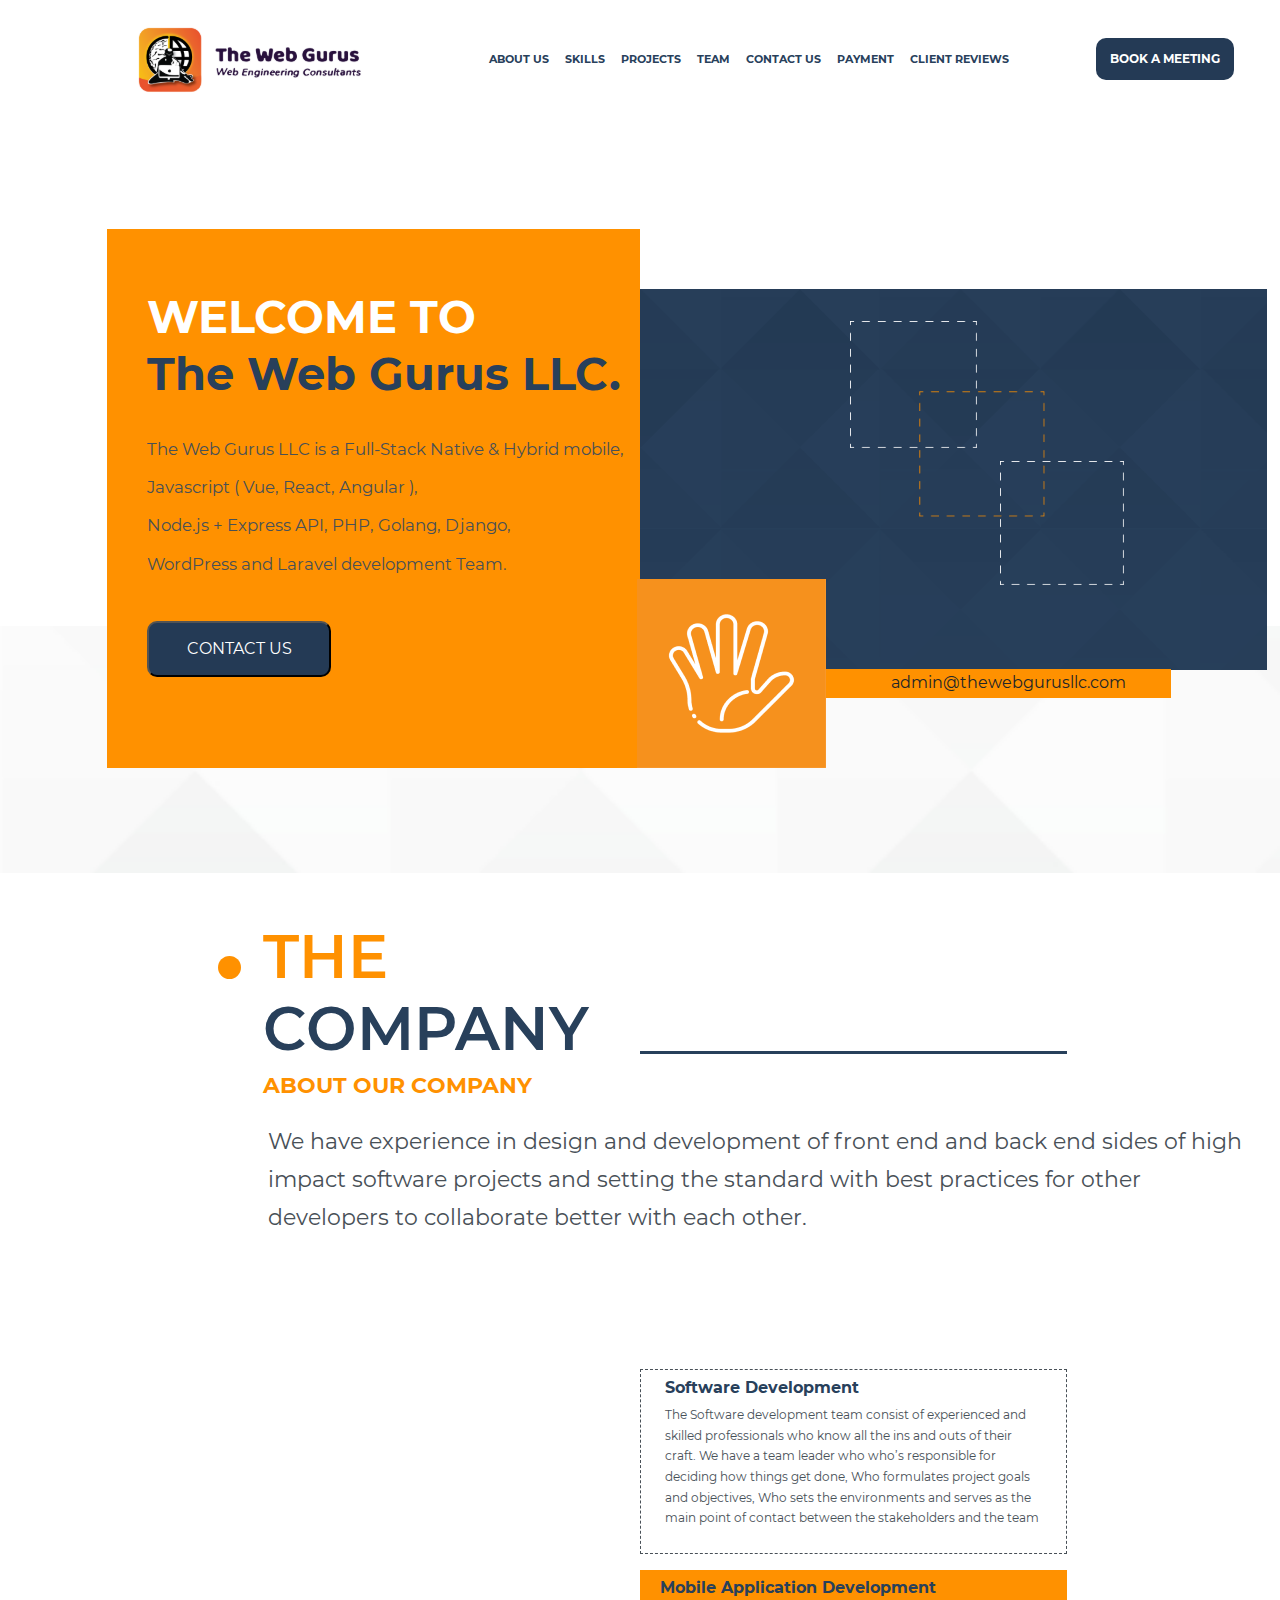
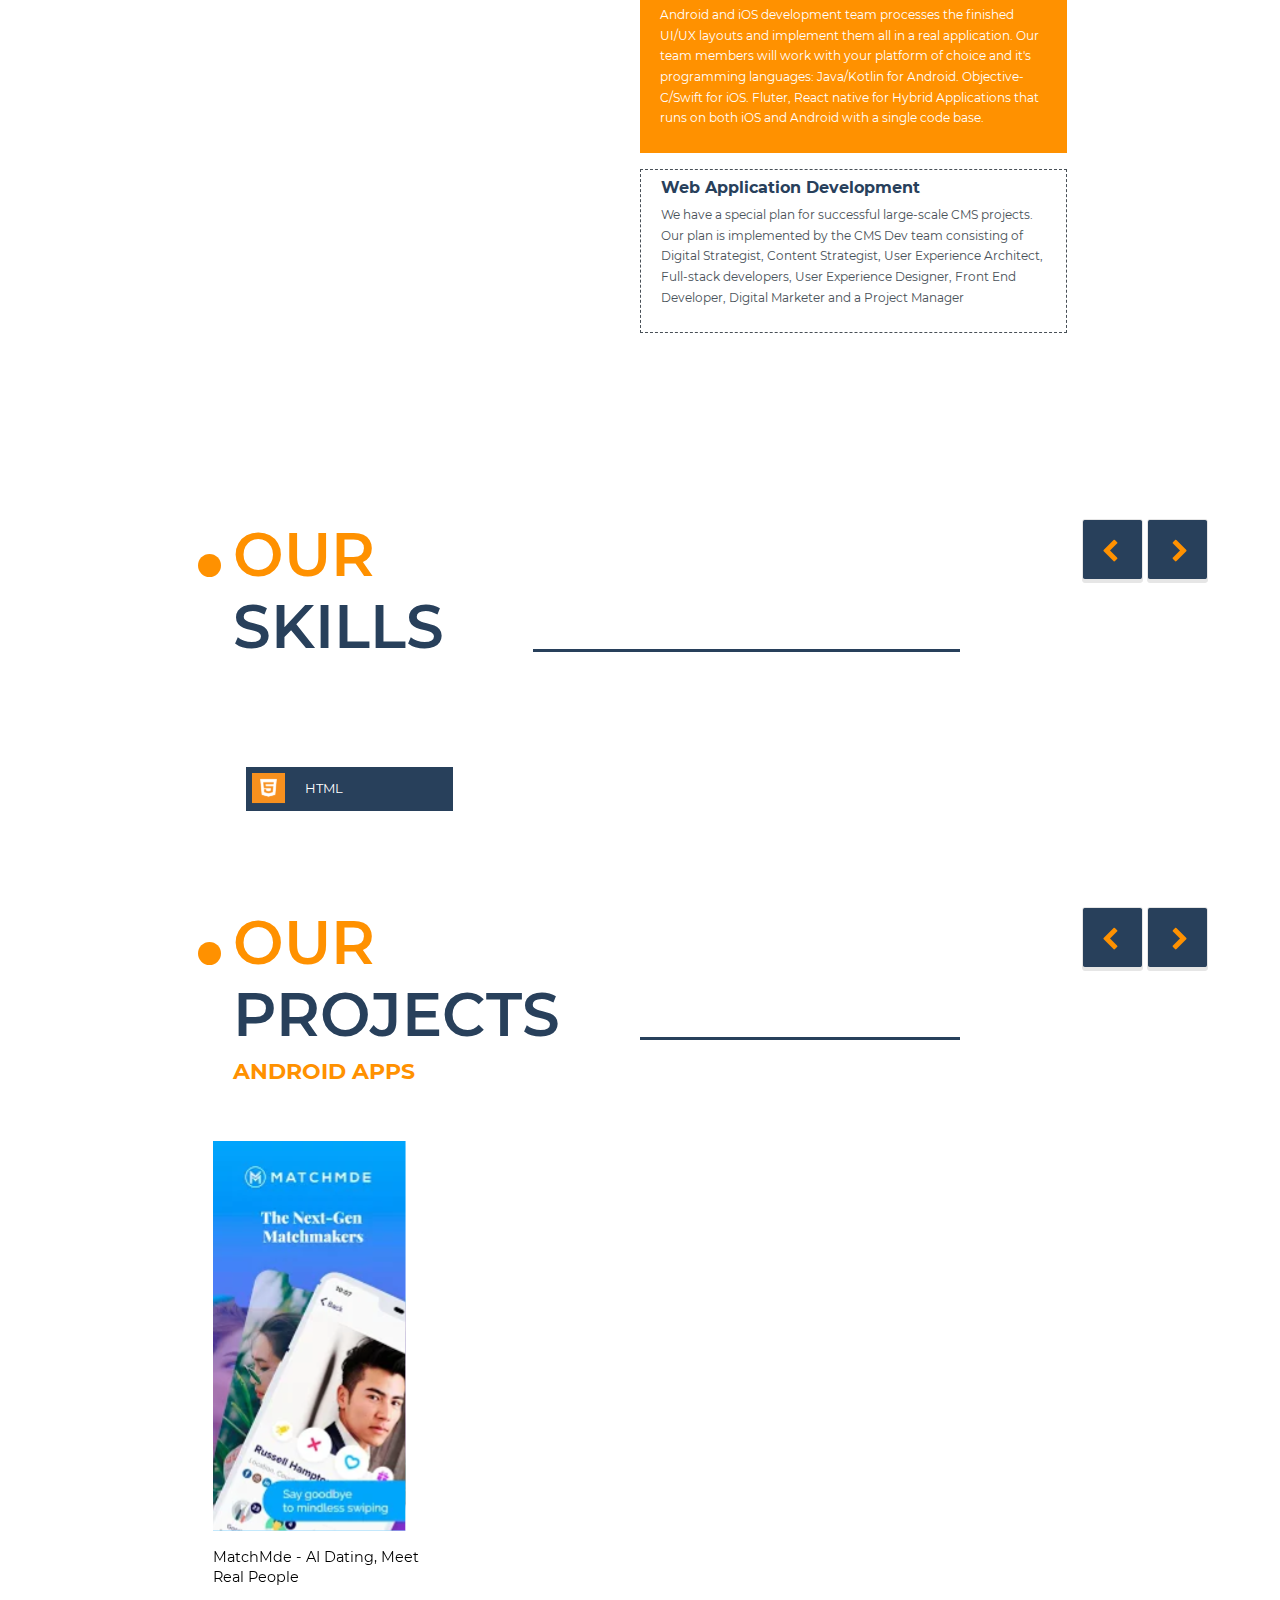
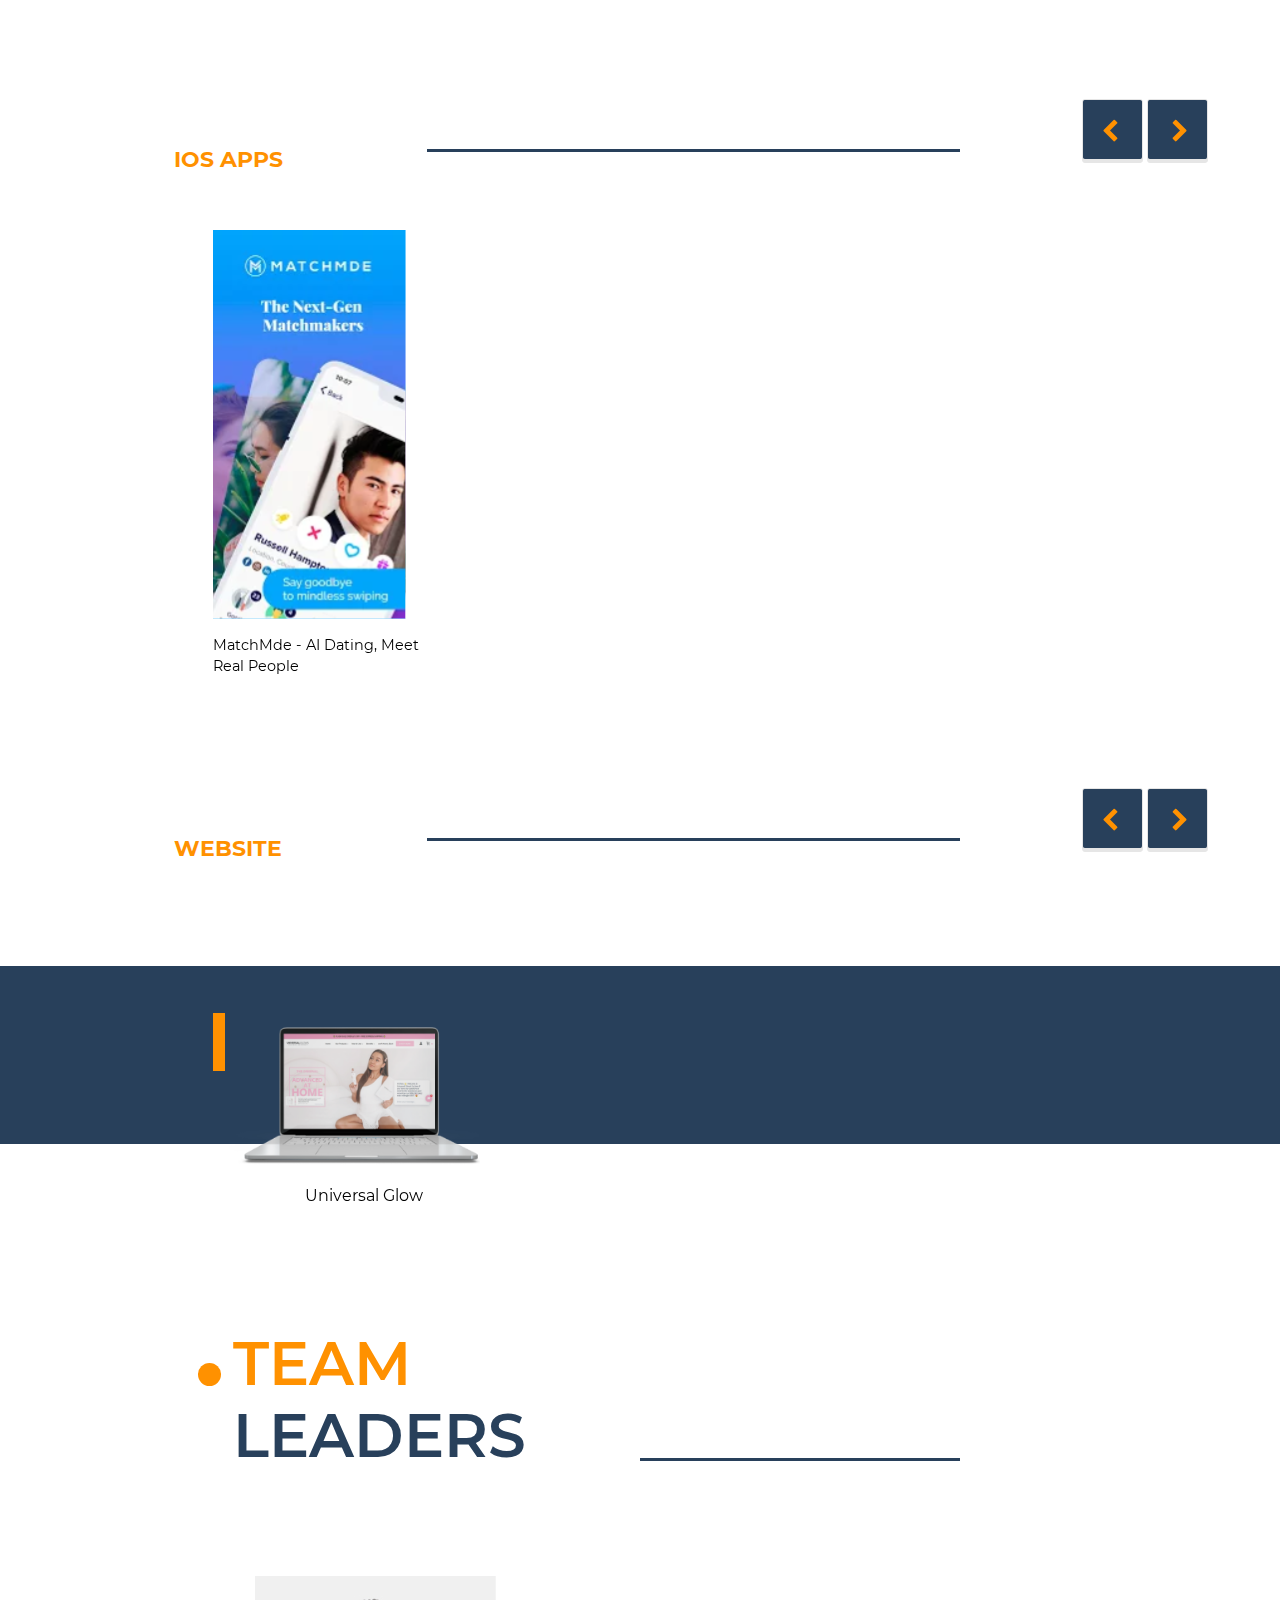
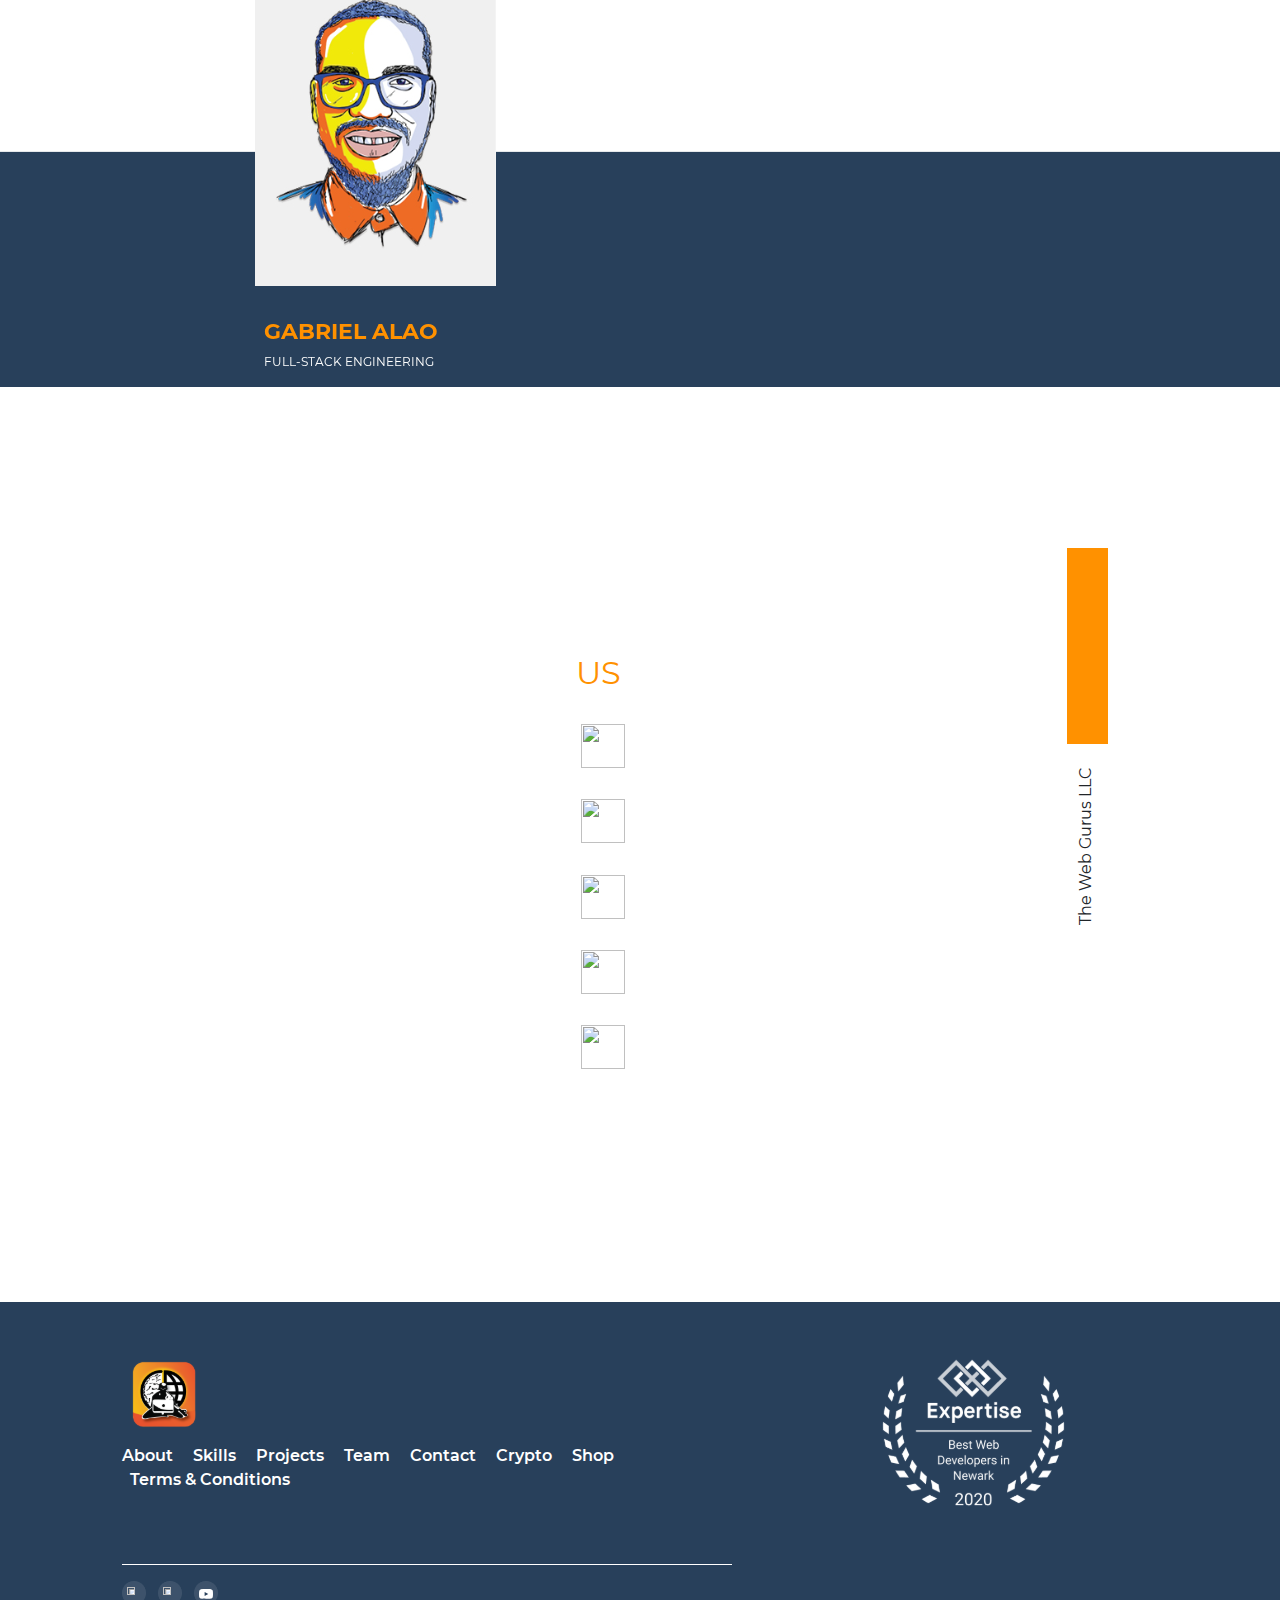
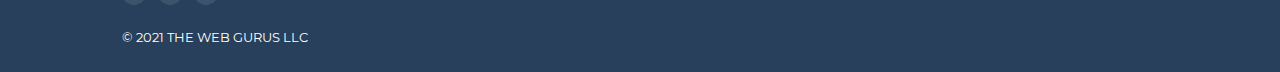
==== commit 790f7ddb: "adding Client-Reviews Page" ====
--- a/index.html
+++ b/index.html
@@ -1,3 +1,4 @@
+
 <html>
 
 <head>
@@ -8,7 +9,9 @@
 
 	<meta charset="utf-8">
 	<meta name="viewport" content="width=device-width, initial-scale=1">
-	<meta name="description" content="web gurus llc">
+	<meta name="description" content="The Web Gurus LLC is a Full-Stack Native & Hybrid mobile, Javascript ( Vue, React, Angular ),
+Node.js + Express API, PHP, Golang, Django,
+WordPress and Laravel development Team.">
 
 
 
@@ -25,71 +28,86 @@
 </head>
 
 <body>
-	<header>
-		<nav class="navbar navbar-expand-lg navbar-light">
-			<a class="navbar-brand header-logo" href="index.html"><img src="images/logo-header.svg"></a>
-			<button class="navbar-toggler " type="button" data-target="#mySidebar" aria-controls="mySidebar"
-				aria-expanded="false" aria-label="Toggle navigation" onclick="openNav()">
-				<img src="images/menu.png" />
-			</button>
-
-			<div class="collapse navbar-collapse" id="mysidbar">
-				<ul class="navbar-nav mr-auto" style="margin-left: 13%;">
-					<li class=" nav-item active ">
-						<a class="nav-link" href="about.html">ABOUT
-							US <span class="sr-only">(current)</span></a>
-					</li>
-					<li class="nav-item">
-						<a class="nav-link " href="skills.html">OUR SKILLS</a>
-					</li>
-					<li>
-						<a class="nav-link " href="projects.html">OUR
-							PROJECTS</a>
-					</li>
-					<li class="nav-item">
-						<a class="nav-link " href="teams.html">TEAM</a>
-					</li>
-
-					<li class="nav-item">
-						<a class="nav-link" href="contact.html">CONTACT
-							US</a>
-					</li>
-				</ul>
-				<a href="https://calendly.com/thewebgurusllc" class="custom_btn  my-2 my-md-0"><button>BOOK A
-						MEETING</button></a>
-
-			</div>
-		</nav>
-		<hr style=" width: 91%;">
-
-
-
-		<div id="mySidebar" class="sidebar">
-			<a href="javascript:void(0)" class="closebtn" onclick="closeNav()">
-				×
-			</a>
-			<ul class="navbar-nav mr-auto">
-				<li class=" nav-item active ">
+	<nav class="navbar navbar-expand-lg navbar-light">
+		<a class="navbar-brand header-logo" href="index.html"><img src="images/logo-header.svg"></a>
+		<button class="navbar-toggler " type="button" data-target="#mySidebar" aria-controls="mySidebar"
+			aria-expanded="false" aria-label="Toggle navigation" onclick="openNav()">
+			<img src="images/menu.png" />
+		</button>
+
+		<div class="collapse navbar-collapse" id="mysidbar">
+			<ul class="navbar-nav mr-auto" style="margin-left: 11%;">
+				<li class=" nav-item  ">
 					<a class="nav-link" href="about.html">ABOUT
 						US <span class="sr-only">(current)</span></a>
 				</li>
 				<li class="nav-item">
-					<a class="nav-link " href="skills.html">OUR SKILLS</a>
+					<a class="nav-link " href="skills.html">SKILLS</a>
 				</li>
 				<li>
-					<a class="nav-link " href="projects.html">OUR
+					<a class="nav-link " href="projects.html">
 						PROJECTS</a>
 				</li>
 				<li class="nav-item">
 					<a class="nav-link " href="teams.html">TEAM</a>
 				</li>
-				<li class="nav-item" style="margin-bottom: 9%;">
+
+				<li class="nav-item">
 					<a class="nav-link" href="contact.html">CONTACT
 						US</a>
 				</li>
+
+				<li class="nav-item ">
+					<a class="nav-link" href="payments.html">PAYMENT</a>
+				</li>
+
+				<li class="nav-item ">
+					<a class="nav-link" href="client_reviews.html">CLIENT REVIEWS</a>
+				</li>
 			</ul>
-		</div>
-	</header>
+			<a href="https://calendly.com/thewebgurusllc" class="custom_btn  my-2 my-md-0"><button>BOOK A
+					MEETING</button></a>
+
+		</div>
+	</nav>
+	<hr style=" width: 91%;">
+
+
+
+	<div id="mySidebar" class="sidebar">
+		<a href="javascript:void(0)" class="closebtn" onclick="closeNav()">
+			×
+		</a>
+		<ul class="navbar-nav mr-auto">
+			<li class=" nav-item  ">
+				<a class="nav-link" href="about.html">ABOUT
+				 <span class="sr-only">(current)</span></a>
+			</li>
+			<li class="nav-item">
+				<a class="nav-link " href="skills.html">SKILLS</a>
+			</li>
+			<li>
+				<a class="nav-link " href="projects.html">
+					PROJECTS</a>
+			</li>
+			<li class="nav-item">
+				<a class="nav-link " href="teams.html">TEAM</a>
+			</li>
+			<li class="nav-item">
+				<a class="nav-link" href="contact.html">CONTACT
+					US</a>
+			</li>
+
+			<li class="nav-item " >
+				<a class="nav-link" href="payments.html">PAYMENT</a>
+			</li>
+
+			<li class="nav-item " style="margin-bottom: 9%;">
+				<a class="nav-link" href="client_reviews.html">CLIENT REVIEWS</a>
+			</li>
+		</ul>
+	</div>
+</header>
 
 
 	<div class="main-back">
@@ -122,7 +140,7 @@
 
 
 
-	<section class="section2 pt-lg-5 pt-md-5">
+	<section class="section2 pt-lg-5">
 		<div class="row">
 			<div class="col-lg-5 col-md-5 offset-md-1 col-sm-5 offset-sm-1 col-5 offset-0 ">
 
@@ -146,33 +164,28 @@
 	</section>
 
 
-	<div class="about_us">
-		<div class=" row ">
+	<div class="row">
+		<div class="about_us">
 			<div
-				class="about1 col-xl-4 offset-xl-6 col-lg-5 offset-lg-6 col-md-6  offset-md-6  offset-1  mt-5 pt-2 pb-2 pl-4">
+				class="about1  col-xl-4 offset-xl-6 col-lg-5 offset-lg-7 col-md-5  offset-md-6  offset-1  mt-5 pt-2 pb-2 pl-4">
 				<h3>Software Development</h3>
-				<p>The Software development team consist of experienced and skilled
-					professionals who know all the ins and outs of their craft.
-					We have a team lead who who’s responsible for deciding how things get done, Who formulates project
-					goals and objectives,
-					Who sets the environments and serves as the main point of contact between the stakeholders and the
-					team </p>
-			</div>
-			<div class="about2 col-xl-4 offset-xl-6 col-lg-5 offset-lg-6 col-md-6  offset-md-6 offset-1 mt-3 pt-2 pb-2">
-				<h3>Mobile Applicatoin Development</h3>
+				<p>The Software development team consist of experienced and skilled professionals who know all the ins
+					and outs of their craft. We have a team leader who who’s responsible for deciding how things get done,
+					Who formulates project goals and objectives, Who sets the environments and serves as the main point
+					of contact between the stakeholders and the team</p>
+			</div>
+			<div class="about2 col-xl-4 offset-xl-6 col-lg-5 offset-lg-7 col-md-5 offset-md-6  offset-1 mt-3 pt-2 pb-2">
+				<h3>Mobile Application Development</h3>
 				<p style="color: white;">Android and iOS development team processes the finished UI/UX layouts and
-					implement them all in a real application.
-					Our team members have the experience in working with a platform
-					of choice and its languages: Java/Kotlin for Android. Objective-C/Swift for iOS. Fluter, React
-					native for Hybrid Applications that runs on both iOS and Android with a single code base.</p>
+					implement them all in a real application. Our team members will work with your
+					platform of choice and it's programming languages: Java/Kotlin for Android. Objective-C/Swift for iOS. Fluter,
+					React native for Hybrid Applications that runs on both iOS and Android with a single code base.</p>
 			</div>
 			<div
-				class="about3 col-xl-4 offset-xl-6 col-lg-5 offset-lg-6  col-md-6  offset-md-6  offset-1 mt-3 pt-2 pb-2">
+				class="about3 col-xl-4 offset-xl-6 col-lg-5 offset-lg-7  col-md-5 offset-md-6  offset-1 mt-3 pt-2 pb-2">
 				<h3>Web Application Development</h3>
-				<p>We have a special plan for successful large-scale CMS projects. our plan is implemented by the CMS
-					Dev team consisting of Digital Strategist,Content Strategist, User Experience Architect,Technical
-					Architect,
-					User Experience Designer, Front End Developer,Digital Marketer and a Project Manager</p>
+				<p>We have a special plan for successful large-scale CMS projects. Our plan is implemented by the CMS
+					Dev team consisting of Digital Strategist, Content Strategist, User Experience Architect, Full-stack developers, User Experience Designer, Front End Developer, Digital Marketer and a Project Manager</p>
 			</div>
 		</div>
 	</div>
@@ -279,7 +292,7 @@
 						<div
 							class="lang col-lg-3 offset-lg-0 col-md-4 offsrt-md-0 col-sm-4 offset-sm-0 col-4 offset-0  ">
 							<div class=" index-design" style="background-color: #FF9100;">
-								<img src="images/dotNet.svg" alt="icon" />
+								<img src="images/dotnet.svg" alt="icon" />
 								<span>DOT NET</span>
 							</div>
 						</div>
@@ -985,7 +998,7 @@
 							<img src="images/leader1.svg">
 							<figcaption>
 								<h3>GABRIEL ALAO</h3>
-								<p>WEB DEVELOPMENT & WEB DESIGNER</p>
+								<p>FULL-STACK ENGINEERING</p>
 							</figcaption>
 						</figure>
 					</div>
@@ -998,7 +1011,7 @@
 							<img src="images/leader2.svg">
 							<figcaption>
 								<h3>ABDUL MATEEN</h3>
-								<p>GRAPHIC DESIGNER & UI/UX</p>
+								<p>UI/UX DESIGNS</p>
 							</figcaption>
 						</figure>
 					</div>
@@ -1010,7 +1023,7 @@
 							<img src="images/leader3.svg">
 							<figcaption>
 								<h3>YI XING</h3>
-								<p>MOBILE APPLICATION DEVELOPMENT</p>
+								<p>MOBILE APP DEVELOPMENT</p>
 							</figcaption>
 						</figure>
 					</div>
@@ -1090,22 +1103,19 @@
 			<span class="contact-text2">The Web Gurus LLC</span>
 		</div>
 	</div>
-
-	<footer class="page-footer pt-5 footer footer-desktop">
+    <footer class="page-footer pt-5 footer footer-desktop">
 		<div class="row">
 			<div class="col-lg-6 offset-lg-1 col-md-6  offset-md-1">
-				<a href="index.html">
-					<img src="images/logo-d.svg" />
-				</a>
+				<img src="images/logo-d.svg" />
 				<ul class="list-unstyled list-inline py-2">
 					<li class="list-inline-item">
 						<a href="about.html" class="mb-1" style="color: white;">About</a>
 					</li>
 					<li class="list-inline-item">
-						<a href="skills.html" class="mb-1 pl-2">Our Skills</a>
+						<a href="skills.html" class="mb-1 pl-2">Skills</a>
 					</li>
 					<li class="list-inline-item">
-						<a href="projects.html" class="mb-1 pl-2">Our Projects</a>
+						<a href="projects.html" class="mb-1 pl-2">Projects</a>
 					</li>
 					<li class="list-inline-item">
 						<a href="teams.html" class="mb-1 pl-2">Team</a>
@@ -1114,29 +1124,44 @@
 						<a href="contact.html" class="mb-1 pl-2">Contact</a>
 					</li>
 					<li class="list-inline-item">
-						<a href="https://thewebgurusllc.zendesk.com/" class="mb-1 pl-2">Tech Support</a>
-					</li>
+						<a href="https://cointr.ee/thewebgurusllc" class="mb-1 pl-2"> Crypto</a>
+					</li>
+					<li class="list-inline-item">
+						<a href="https://www.redbubble.com/shop/ap/45804851" class="mb-1 pl-2"> Shop</a>
+					</li>
+					<li class="list-inline-item">
+						<a href="https://drive.google.com/file/d/110fNlpEpJKiFmIVg9sE-n05wcP3604Db/view" class="mb-1 pl-2"> Terms & Conditions</a>
+					</li>
+				
 				</ul>
 				<hr>
 				<ul class="list-unstyled list-inline ">
 					<li class="list-inline-item back-social">
-						<a href="https://instagram.com/thewebgurusllc">
-                         <img src="images/BG.png" />
-							<img src="images/instagram.svg" />
-
-						</a>
-					</li>
-					
-					<li class="list-inline-item back-social">
-							<a href="https://twitter.com/thewebgurusllc">
-							<img src="images/BG.png" />
-							<img src="images/twitter.svg"/>
-						</li>
+                        <a href="https://instagram.com/thewebgurusllc">
+                            <img src="images/BG.png" />
+                            <img src="images/instagram.svg" />
+
+                        </a>
+                    </li>
+
+                    <li class="list-inline-item back-social">
+                        <a href="https://twitter.com/thewebgurusllc">
+                            <img src="images/BG.png" />
+                            <img src="images/twitter.svg" />
+                            </a>
+                    </li>
+
+                    <li class="list-inline-item back-social">
+                        <a href="https://www.youtube.com/channel/UCDGjrOBTBURfbSAhRyKyvbg">
+                            <img src="images/BG.png" />
+                            <img src="images/youtube.svg"/>
+                            </a>
+                    </li>
 
 				</ul>
 
 				<div class="footer-copyright  pb-4">
-					© 2021 thewebgurusllc.com
+					© 2021 THE WEB GURUS LLC
 				</div>
 
 			</div>
@@ -1157,15 +1182,13 @@
 	<footer class="page-footer footer footer-mobile">
 		<div class="row">
 			<div class="col-12">
-				<a href="index.html">
-					<img src="images/footer-logo.svg" class=" pl-5 " style="width: 59%;
-					padding-top: 10px;" />
-				</a>
+				<img src="images/footer-logo.svg" class=" pl-5 " style="    width: 59%;
+				padding-top: 10px;" />
 			</div>
 			<div class="col-lg-6 col-6">
 				<ul class="list-unstyled pt-3 pl-5">
 					<li class="list-item">
-						<a href="projects.html" class="mb-1 ">Our Projects</a>
+						<a href="projects.html" class="mb-1 ">Projects</a>
 					</li>
 					<li class="list-item">
 						<a href="about.html" class="mb-1 ">About</a>
@@ -1180,13 +1203,17 @@
 			<div class="col-lg-6 col-6">
 				<ul class="list-unstyled pt-3 ">
 					<li class="list-item">
-						<a href="skills.html" class="mb-1 pl-2">Our Skills</a>
+						<a href="skills.html" class="mb-1 pl-2">Skills</a>
 					</li>
 					<li class="list-item">
 						<a href="teams.html" class="mb-1 pl-2">Team</a>
 					</li>
+
 					<li class="list-item">
-						<a href="https://thewebgurusllc.zendesk.com/" class="mb-1 pl-2">Tech Support</a>
+						<a href="https://drive.google.com/file/d/110fNlpEpJKiFmIVg9sE-n05wcP3604Db/view" class="mb-1 pl-2">Terms & Conditions</a>
+					</li>
+					<li class="list-inline-item">
+						<a href="https://www.redbubble.com/shop/ap/45804851" class="mb-1 pl-2"> Shop</a>
 					</li>
 				</ul>
 			</div>
@@ -1196,19 +1223,26 @@
 			<div class="col-12">
 				<ul class="list-unstyled list-inline text-center ">
 					<li class="list-inline-item back-social">
-						<a href="https://instagram.com/thewebgurusllc">
-                         <img src="images/BG.png" />
-							<img src="images/instagram.svg" />
-
-						</a>
-					</li>
-					
-					<li class="list-inline-item back-social">
-							<a href="https://twitter.com/thewebgurusllc">
-							<img src="images/BG.png" />
-							<img src="images/twitter.svg"/>
-						</li>
-					</a>
+                        <a href="https://instagram.com/thewebgurusllc">
+                            <img src="images/BG.png" />
+                            <img src="images/instagram.svg" />
+
+                        </a>
+                    </li>
+
+                    <li class="list-inline-item back-social">
+                        <a href="https://twitter.com/thewebgurusllc">
+                            <img src="images/BG.png" />
+                            <img src="images/twitter.svg" />
+                            </a>
+                    </li>
+
+                    <li class="list-inline-item back-social">
+                        <a href="https://www.youtube.com/channel/UCDGjrOBTBURfbSAhRyKyvbg">
+                            <img src="images/BG.png" />
+                            <img src="images/youtube.svg"/>
+                            </a>
+                    </li>
 				</ul>
 			</div>
 
@@ -1224,12 +1258,13 @@
 
 			<div class="col-10 offset-1">
 				<div class="footer-copyright text-center py-4">
-					© 2021 thewebgurusllc.com
+					© 2021 THE WEB GURUS LLC
 				</div>
 			</div>
 		</div>
 	</footer>
-	<!--scripts loaded here-->
+	
+<!--scripts loaded here-->
 	<script src="https://ajax.googleapis.com/ajax/libs/jquery/3.3.1/jquery.min.js"></script>
 	<script src="https://cdnjs.cloudflare.com/ajax/libs/popper.js/1.14.7/umd/popper.min.js"></script>
 	<script src="https://maxcdn.bootstrapcdn.com/bootstrap/4.3.1/js/bootstrap.min.js"></script>
@@ -1239,7 +1274,7 @@
 		function openNav() {
 			document.getElementById(
 				"mySidebar").style.width = "212px";
-
+	
 		}
 
 		/* Set the width of the sidebar to 0
@@ -1253,4 +1288,42 @@
 	</script>
 </body>
 
-</html>+<!-- Calendly badge widget begin -->
+<link href="https://assets.calendly.com/assets/external/widget.css" rel="stylesheet">
+<script src="https://assets.calendly.com/assets/external/widget.js" type="text/javascript" async></script>
+<script type="text/javascript">window.onload = function() { Calendly.initBadgeWidget({ url: 'https://calendly.com/thewebgurusllc?hide_landing_page_details=1', text: 'Book a Meeting', color: '#4d5055', textColor: '#ffffff', branding: true }); }</script>
+<!-- Calendly badge widget end -->
+
+
+
+<!-- Start of Async Drift Code -->
+<script>
+"use strict";
+
+!function() {
+  var t = window.driftt = window.drift = window.driftt || [];
+  if (!t.init) {
+    if (t.invoked) return void (window.console && console.error && console.error("Drift snippet included twice."));
+    t.invoked = !0, t.methods = [ "identify", "config", "track", "reset", "debug", "show", "ping", "page", "hide", "off", "on" ], 
+    t.factory = function(e) {
+      return function() {
+        var n = Array.prototype.slice.call(arguments);
+        return n.unshift(e), t.push(n), t;
+      };
+    }, t.methods.forEach(function(e) {
+      t[e] = t.factory(e);
+    }), t.load = function(t) {
+      var e = 3e5, n = Math.ceil(new Date() / e) * e, o = document.createElement("script");
+      o.type = "text/javascript", o.async = !0, o.crossorigin = "anonymous", o.src = "https://js.driftt.com/include/" + n + "/" + t + ".js";
+      var i = document.getElementsByTagName("script")[0];
+      i.parentNode.insertBefore(o, i);
+    };
+  }
+}();
+drift.SNIPPET_VERSION = '0.3.1';
+drift.load('da33dtppfc5w');
+</script>
+<!-- End of Async Drift Code -->
+
+</html>
+
--- a/css/style.css
+++ b/css/style.css
@@ -43,10 +43,15 @@
 
 .navbar-light .navbar-nav .nav-link {
     color:#28405B !important;
-    font-size: 14px !important;
+    font-size: 11px !important;
     font-family: headingfont !important;
     text-decoration: none !important;
 }
+
+.navbar-light .navbar-nav .active>.nav-link {
+    color: #feb600  !important;
+}
+
 
 .sidebar ul li a {
     color:#28405B ;
@@ -622,10 +627,15 @@
  }
 
  .back-social :nth-child(2){
-    margin-left: -18px;
+    /* margin-left: -18px;
     margin-bottom: 1px;
     width: 46%;
-    position: relative;
+    position: relative; */
+
+    margin-left: 5px;
+    margin-top: 5.5px;
+    width: 60%;
+    position: absolute;
 }
 
  .footer-copyright{
@@ -653,12 +663,12 @@
   .custom_btn button {
     color: white !important;
     background: #243A55;
-    width: 158px;
-    height: 48px;
+    width: 138px;
+    height: 42px;
     border: none;
     border-radius: 10px;
     font-family: headingfont;
-    font-size: 14px;
+    font-size: 12px;
     cursor: pointer;
   }
 
@@ -935,6 +945,255 @@
 }
 
 
+
+
+
+.payment-dot{
+    width: 23px;
+    margin-left: 4%;
+    height: 23px;
+    background: #FF9100;
+    position: absolute;
+    border-radius: 50%;
+    top: 35px;
+}
+
+.payment-heading1{
+        padding-left: 11%;
+        font-size: 50px;
+        color: #28405B;
+        margin-top: 0;
+        font-family: footerheading;
+}
+
+.payment-heading2 {
+    padding-left: 11%;
+    font-size: 50px;
+    color: #FF9100;
+    margin-bottom: 0;
+    font-family: footerheading;
+    position: relative;
+    top:-14px;
+}
+
+.payment-p1{
+    color: #485057;
+    font-size: 20px;
+    padding-left: 11%;
+    font-family: bodyfont;
+}
+
+.par-code {
+    padding-top: 6%;
+}
+
+.par-code1{
+    text-align: center;
+    font-weight: 600;
+    font-size: 22px;
+}
+
+
+.par-code1{
+    background-color: #e3e2e2;
+    width: 50%;
+    margin-left: 20%;
+    padding-bottom: 1px;
+    padding-top: 16px;
+    border-radius: 22px;
+}
+.par-code1 img{
+    width: 85%;
+    /* margin-left: 2%; */
+}
+
+.payment-wallet img{
+   position: absolute;
+}
+.payment-wallet h5{
+    margin-left: 109px;
+    margin-top: 9%;
+    position: relative;
+}
+.link-payment{
+    color: #ffb700;
+    font-size: 14px;
+    padding-left: 13px;
+    /* top: 12px; */
+    padding-top: 6px;
+    text-decoration-line: underline;
+    cursor: pointer;
+}
+
+.payment-wallet p{
+    padding-left: 113px;
+    color: #485057;
+    font-family: bodyfont;
+    /* width: 25px; */
+    font-size: 1.1rem;
+}
+
+
+
+.par-1{
+    font-size: 1.1rem;
+    padding-left: 111px;
+    color: #485057;
+}
+
+.par-2{
+    font-size: 1.1rem;
+    padding-left: 111px;
+    position: relative;
+    top: -13px;
+    color: #485057;
+}
+
+
+
+.line-clients{
+    position: absolute;
+    width: 100%;
+    height: 0px;
+    left: -61px;
+    top: 96px;
+    border-bottom: 3px solid #28405B;
+}
+
+.clients-title{
+    margin-top: 10%;
+}
+
+.clients-title2{
+    margin-top: 10%;
+}
+
+.header-img{
+    width: 424px;
+    position: relative;
+    top: 33px;
+}
+
+
+
+.name{
+    position: absolute;
+    padding-left: 37px;
+    font-family: headingfont;
+    font-style: normal;
+    font-weight: bold;
+    font-size: 30px;
+    line-height: 0px;
+    color: #28405B;
+}
+
+.name2{
+    color: #FF9100;
+}
+
+
+
+.review h5{
+    padding-left: 37px;
+    font-family: headingfont;
+    font-size: 25px;
+    line-height: 0px;
+    padding-top: 76px;
+    padding-bottom: 7px;
+}
+
+.reviewColor{
+    background-image: url("../images/blue2-rectangle.svg");
+    padding-bottom: 7%;    
+}
+
+.reviewColor2{
+    background-image: url("../images/orange2-rectangle.svg");
+    padding-bottom: 7%;   
+}
+.reviewColor h5{    
+    color: #FF9100;  
+}
+
+.reviewColor2 h5{    
+    color: #28405B; 
+}
+
+.review .clients-date{    
+    font-family: Montserrat;
+    font-style: italic;
+    font-weight: 500;
+    font-size: 13px;
+    line-height: 17px;
+    color: #FFFFFF;
+    padding-left: 37px;
+    position: relative;
+    top: 8px;
+}
+
+
+.clients-RightDiv{
+    font-family: 'bodyfont';
+    font-style: normal;
+    font-weight: normal;
+    font-size: 30px;
+    color: #FFFFFF;
+    padding-right: 22px;
+    float: right;
+}
+
+.clients-num{
+    float: right;
+    font-family: 'bodyfont';
+    font-style: normal;
+    font-size: 29px;
+    padding-right: 30px;
+    float: right;
+    font-weight: bold;
+}
+
+.clients-numColor{
+    color: #FF9100;
+
+}
+
+.clients-numColor2{
+    color: #28405B;
+}
+
+hr {
+    margin-top: 4rem !important;
+    border-top: 1px solid white !important;
+}
+
+
+.review img{    
+    padding-left: 34px;
+    position: relative;
+    top: 13px;
+    width: 130px;
+}
+
+.review p{
+    margin-top: 30px;
+    font-family: 'bodyfont';
+    font-style: normal;
+    font-weight: 500;
+    font-size: 19px;
+    line-height: 35px;
+    color: #FFFFFF;
+    padding-left: 34px;
+    width: 70%;
+}
+
+
+
+.review-times{
+    float: right;
+    padding-top: 16px;
+}
+
+
 /************************ carusal **************/
 
 .img-2 img {
@@ -986,19 +1245,7 @@
     transition:  ease-in-out;
 
 }
-/* @media (max-width: 575px) {
-
-    .carousel-inner .carousel-item-right.active,
-    .carousel-inner .carousel-item-next {
-        transform: translateX(50%);
-    }
-
-    .carousel-inner .carousel-item-left.active,
-    .carousel-inner .carousel-item-prev {
-        transform: translateX(-50%);
-    }
-
-} */
+
 
 /* large - display 3 */
 @media (min-width: 576px) {
@@ -1125,11 +1372,73 @@
 
 @media screen and (max-width: 991px) and (min-width: 767px) {
 
-    /* .sidebar {
-
-        width: 212px;
-    } */
-
+    .payment-dot {
+        width: 14px;
+        margin-left: 1%;
+        height: 14px;
+        top: 11px;
+    }
+
+    .payment-heading1 {
+        font-size: 37px;
+    }
+
+    .payment-heading2 {
+        font-size: 37px;
+        position: relative;
+        top: -10px;
+    }
+
+    .payment-p1 {
+        font-size: 15px;
+    }
+
+    .line-payments {
+        width: 30%;
+        height: 0px;
+        left: 262px;
+        top: 72px;
+    }
+
+    .payment-wallet img {
+        width: 70px;
+    }
+
+    .payment-wallet h5 {
+        margin-left: 24%;
+        margin-top: 9%;
+        font-size: 17px;
+        font-weight: 600;
+    }
+
+    .link-payment {
+        font-size: 15px;
+        padding-left: 5px;
+        padding-top: 6px;
+    }
+
+    .payment-wallet p {
+        padding-left: 24%;
+        font-size: 1rem;
+    }
+    .par-1{
+        font-size: 1rem;
+        padding-left: 24%;
+    }
+
+    .par-2{
+        position:relative;
+        font-size: 1rem;
+        padding-left: 24%;
+        top:-15px;
+    }
+
+    .par-code1 {
+        width: 50%;
+    }
+    .par-code1 p{
+        font-size: 0.7rem;
+    }
     .container{
         padding-left: 10%;
     }
@@ -1472,11 +1781,92 @@
 @media screen and (max-width: 766px) and (min-width: 576px)  {
 
 
-    /* .sidebar {
-
-        width: 212px;
-    } */
-
+    .name {
+        font-size: 25px;
+        line-height: 8px;
+    }
+
+    .header-img {
+    width: 319px;
+    top: 33px;
+    }
+
+    .review p {
+        font-size: 17px;
+        width: 98%;
+    }
+
+    .review-times{
+        display: none;
+    }
+
+    .payment-dot {
+        width: 14px;
+        margin-left: 1%;
+        height: 14px;
+        top: 11px;
+    }
+
+    .payment-heading1 {
+        font-size: 37px;
+    }
+
+    .payment-heading2 {
+        font-size: 37px;
+        position: relative;
+        top: -10px;
+    }
+
+    .payment-p1 {
+        font-size: 15px;
+    }
+
+    .line-payments {
+        width: 36%;
+        height: 0px;
+        left: 287px;
+        top: 72px;
+    }
+
+    .payment-wallet img {
+        width: 60px;
+    }
+
+    .payment-wallet h5 {
+        margin-left: 13%;
+        margin-top: 9%;
+        font-size: 21px;
+        font-weight: 600;
+    }
+
+    .link-payment {
+        font-size: 15px;
+        padding-left: 5px;
+        padding-top: 6px;
+    }
+
+    .payment-wallet p {
+        padding-left: 13%;
+        font-size: 1rem;
+    }
+    .par-1{
+        font-size: 1rem;
+        padding-left: 13%;
+    }
+
+    .par-2{
+        position:relative;
+        font-size: 1rem;
+        padding-left: 13%;
+        top:-15px;
+    }
+
+    .par-code1 {
+        width: 50%;
+    }
+    .par-code1 p{
+        font-size: 0.7rem;
+    }
  
 
     .container{
@@ -1788,15 +2178,116 @@
 
 @media screen and (max-width: 575px) and (min-width: 320px)  {
 
-
-
-
-    /* .sidebar {
-        padding-top: 20px;
-        width: 156px;
-        box-shadow : 0 4px 8px 0 rgb(0 0 0 / 20%), 0 6px 20px 0 rgb(0 0 0 / 19%);
-        border-radius: 20px;
-    } */
+    
+/*********** clients-review***********/
+
+    .line-clients {
+
+    left: 0;
+    top: 50px;
+    }
+
+    .name {
+        font-size: 16px;
+        line-height: 12px;
+    }
+
+    .review p {
+        font-size: 14px;
+        width: 98%;
+    }
+
+    .review-times{
+        display: none;
+    }
+
+
+    .header-img {
+        width: 191px;
+        top: 21px;
+    }
+
+    .review h5 {
+        font-size: 18px;
+    }
+    .review img {
+        top: 13px;
+        width: 110px;
+    }
+
+    .review .clients-date {
+        font-size: 9px;
+    }
+
+
+/*********************************/
+    .payment-dot {
+        width: 14px;
+        margin-left: 1%;
+        height: 14px;
+        top: 11px;
+    }
+
+    .payment-heading1 {
+        font-size: 25px;
+    }
+
+    .payment-heading2 {
+        font-size: 25px;
+        position: relative;
+        top: -10px;
+    }
+
+    .payment-p1 {
+        font-size: 11px;
+    }
+
+    .line-payments {
+        width: 23%;
+        height: 0px;
+        left: 199px;
+        top: 49px;
+    }
+
+    .payment-wallet img {
+        width: 50px;
+    }
+
+    .payment-wallet h5 {
+        margin-left: 24%;
+        margin-top: 9%;
+        font-size: 12px;
+        font-weight: 600;
+    }
+
+    .link-payment {
+        font-size: 12px;
+        padding-left: 5px;
+        padding-top: 6px;
+    }
+
+    .payment-wallet p {
+        padding-left: 24%;
+        font-size: 0.5rem;
+    }
+    .par-1{
+        font-size:0.7rem;
+        padding-left: 24%;
+    }
+
+    .par-2{
+        position:relative;
+        font-size:0.7rem;
+        padding-left: 24%;
+        top:-15px;
+    }
+
+    .par-code1 {
+        width: 50%;
+    }
+    .par-code1 p{
+        font-size: 0.7rem;
+    }
 
     .sidebar .closebtn {
         right: 6px;
@@ -2345,5 +2836,3 @@
 
 
 
-
-
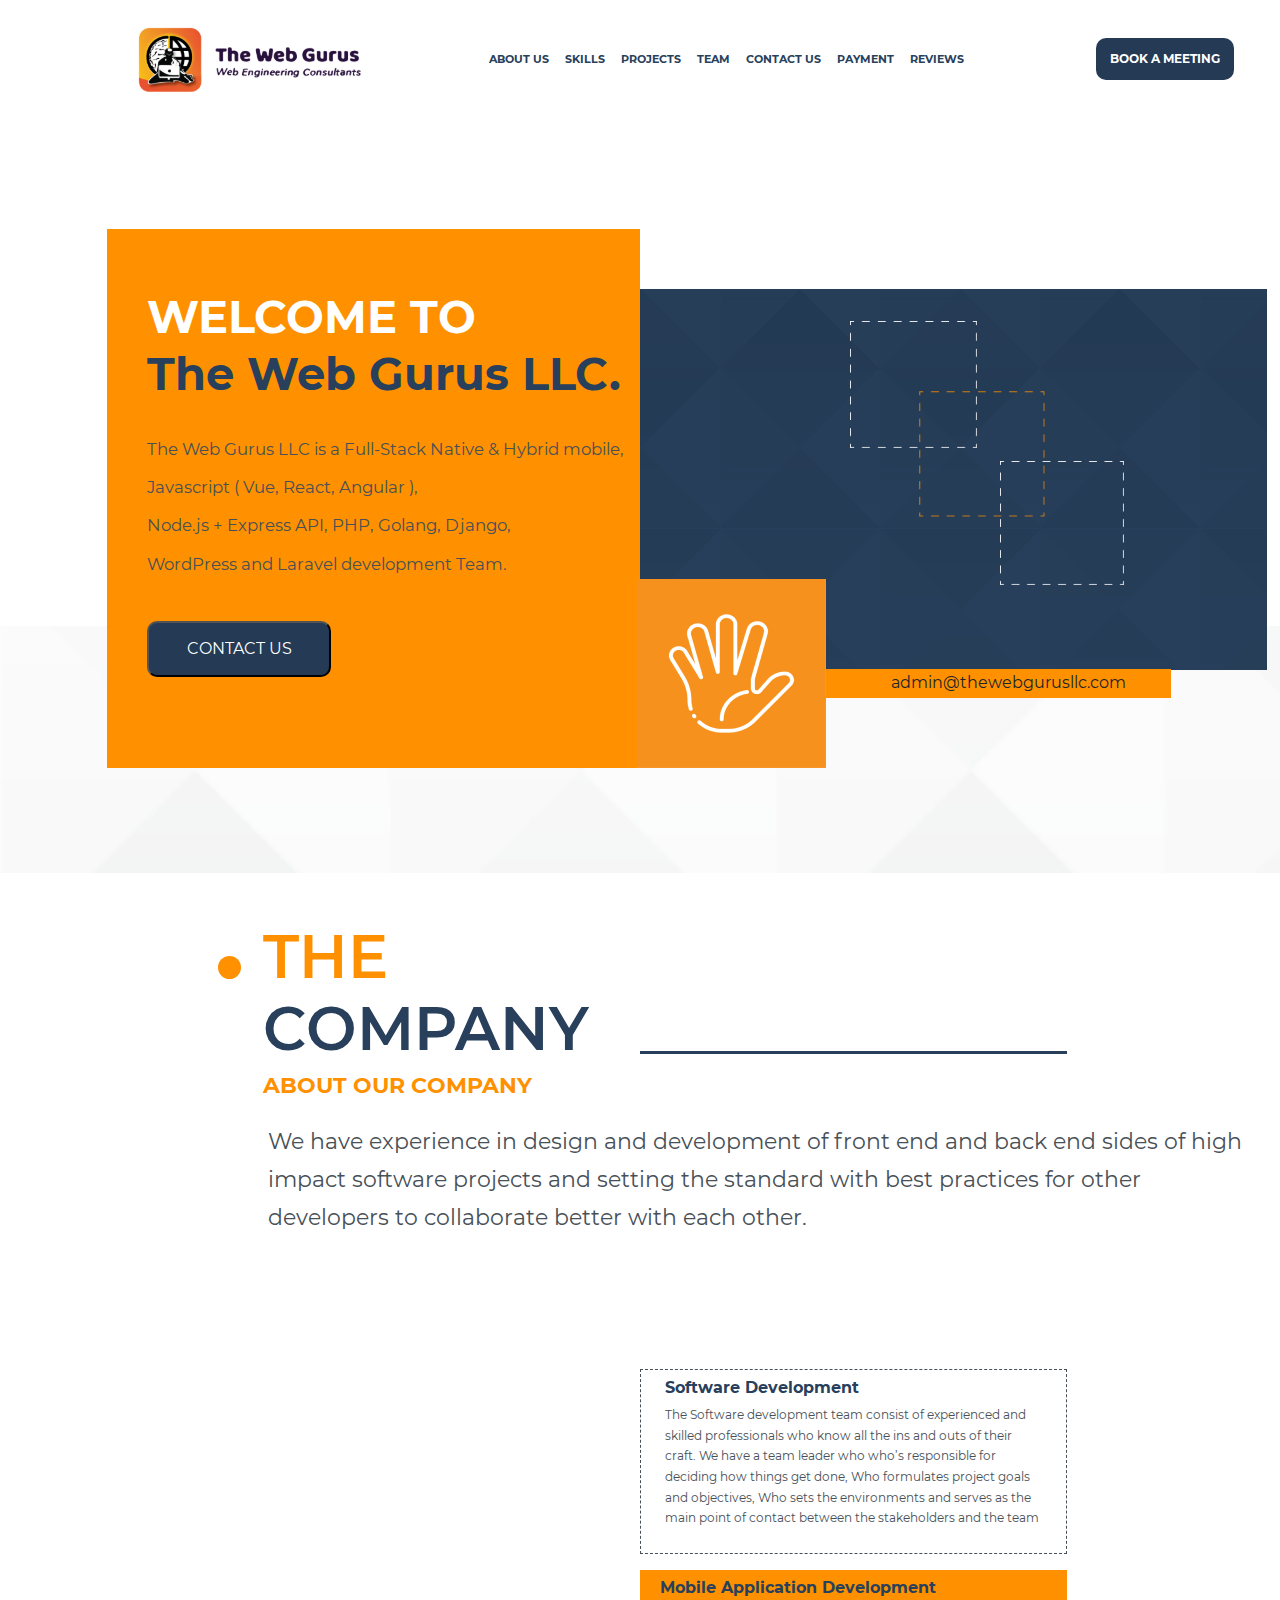
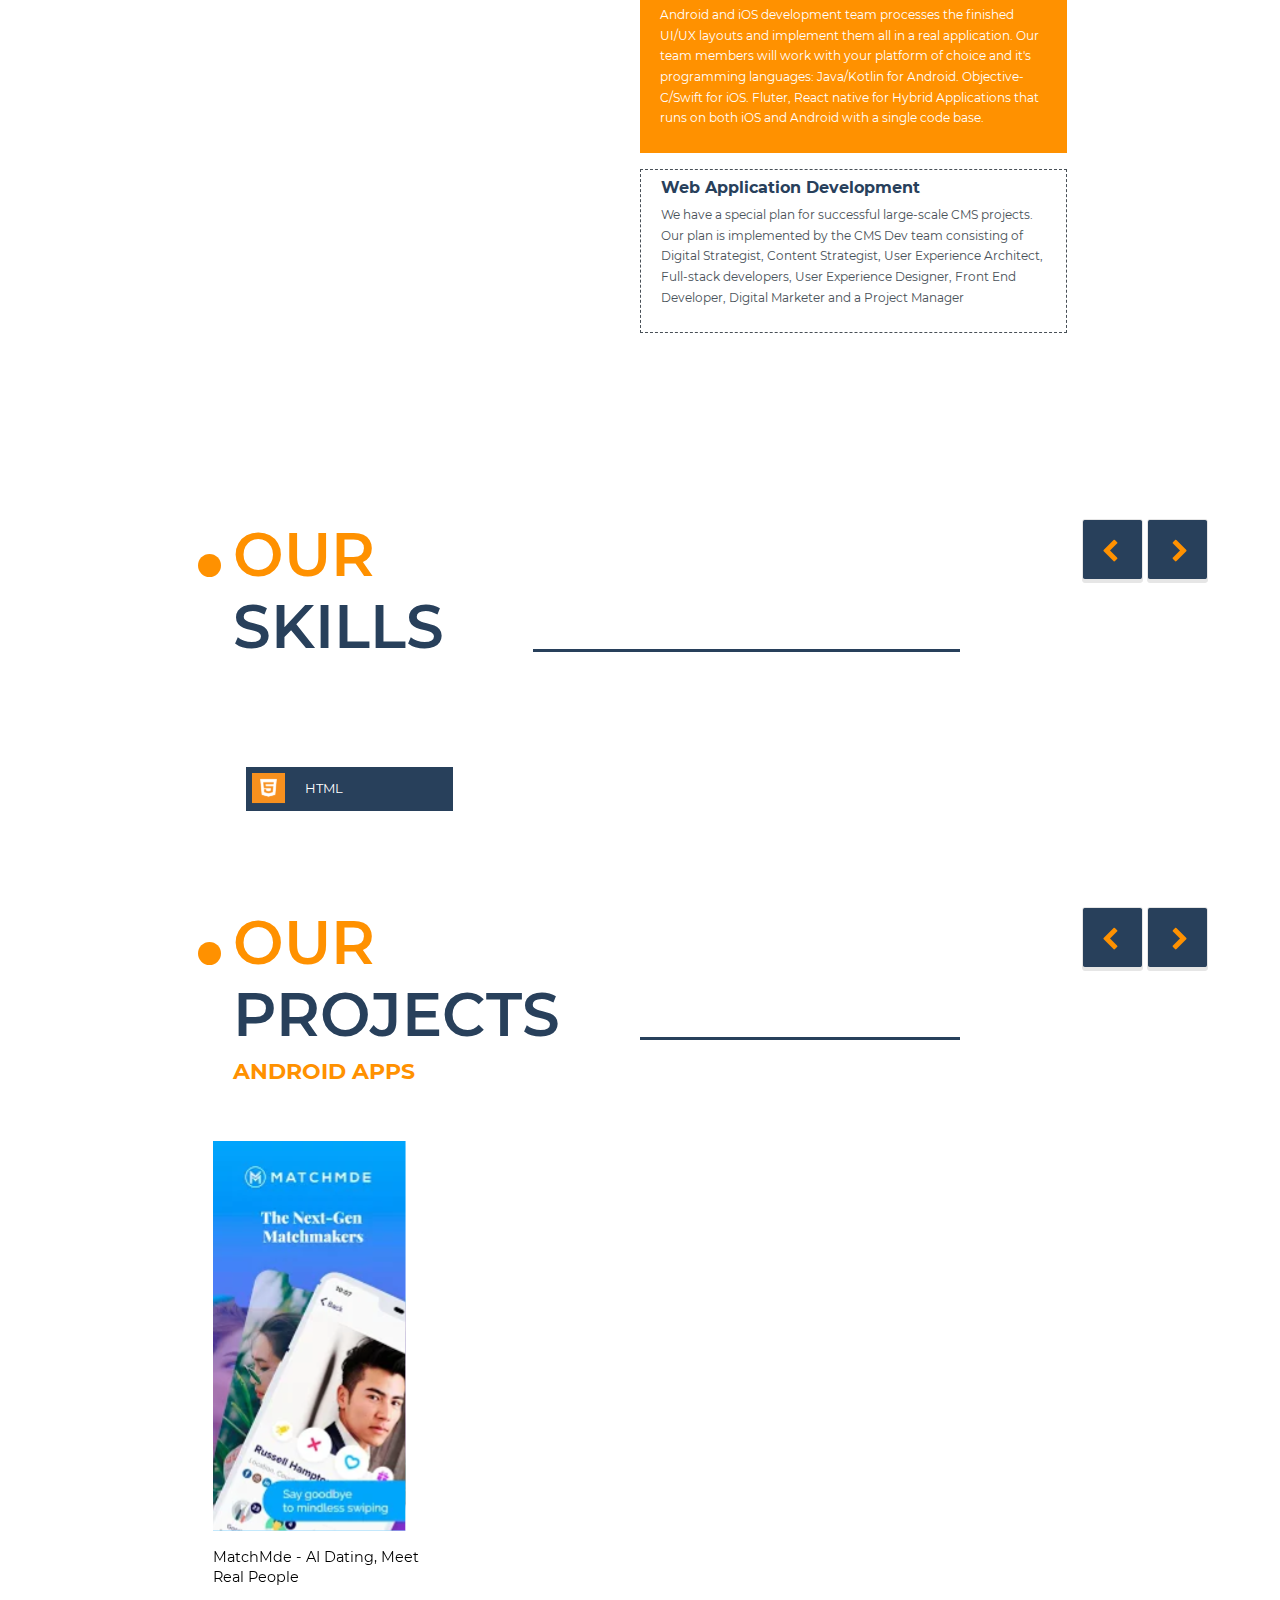
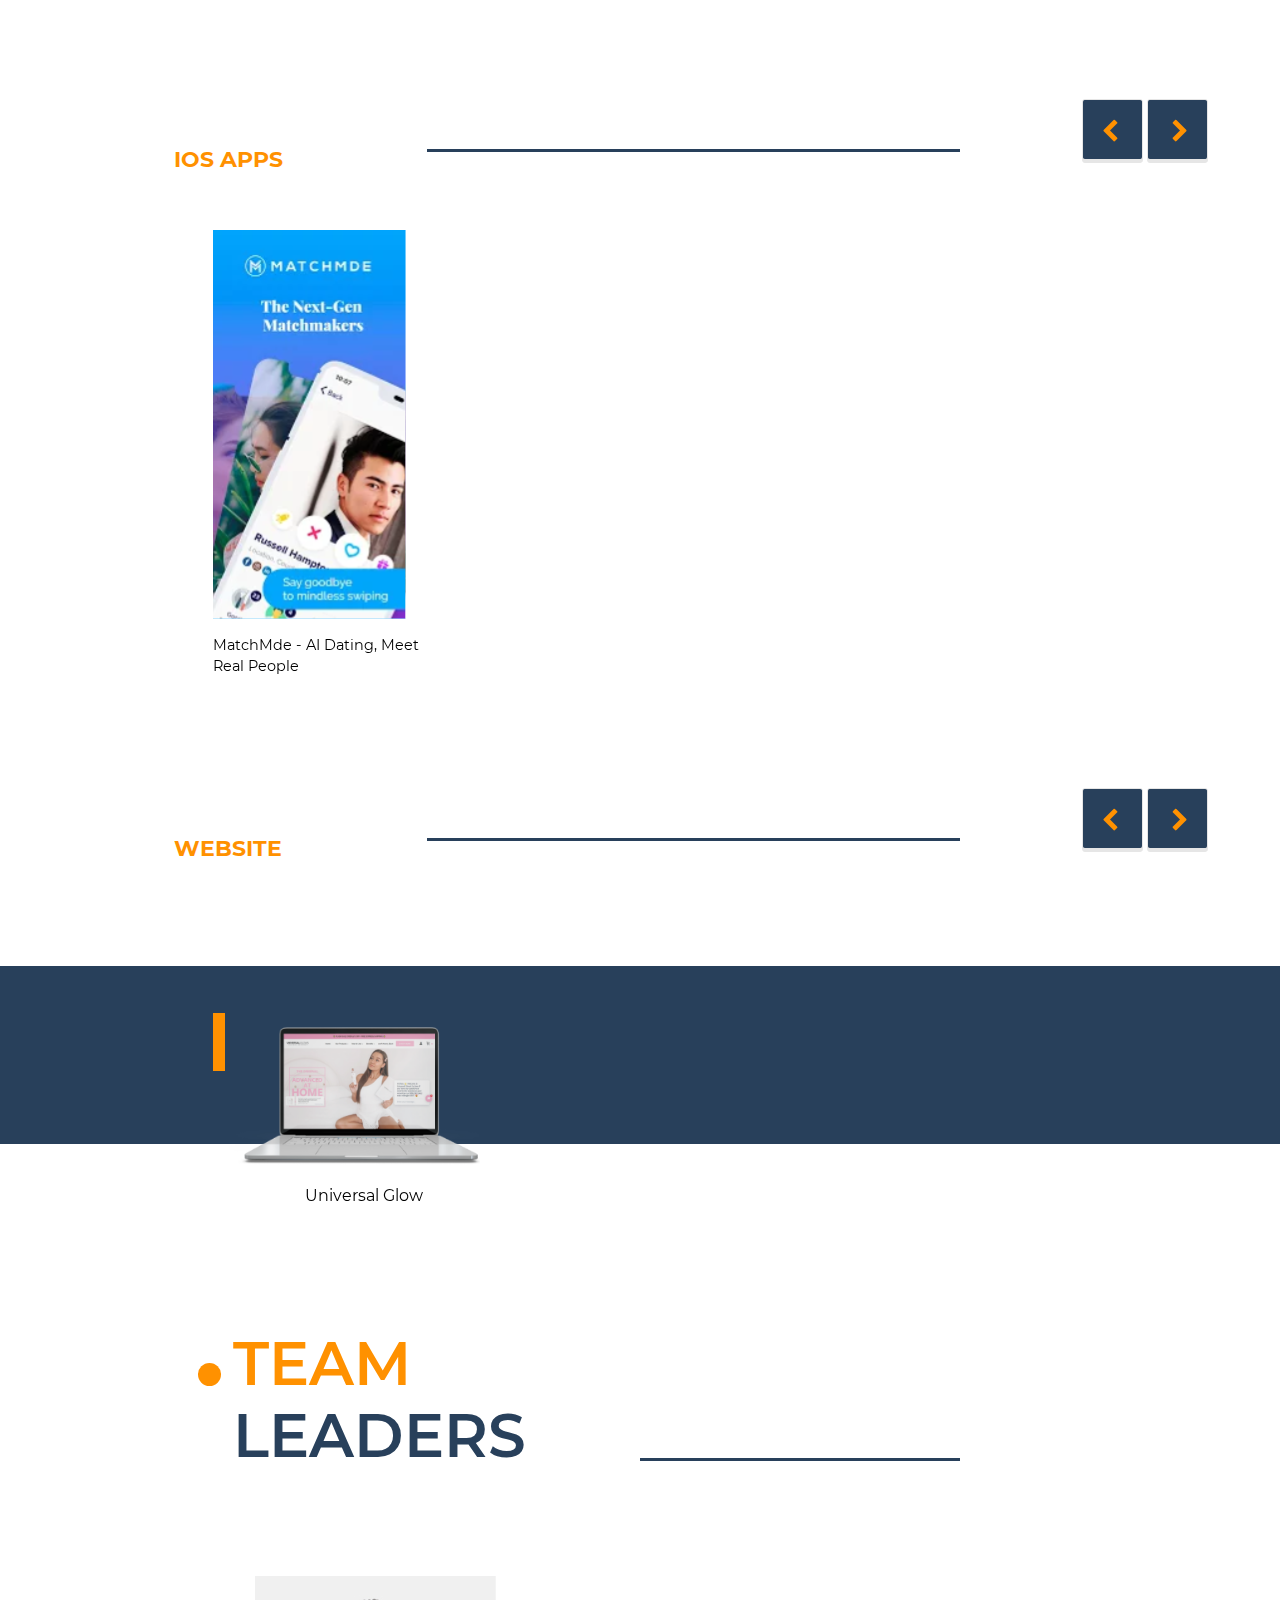
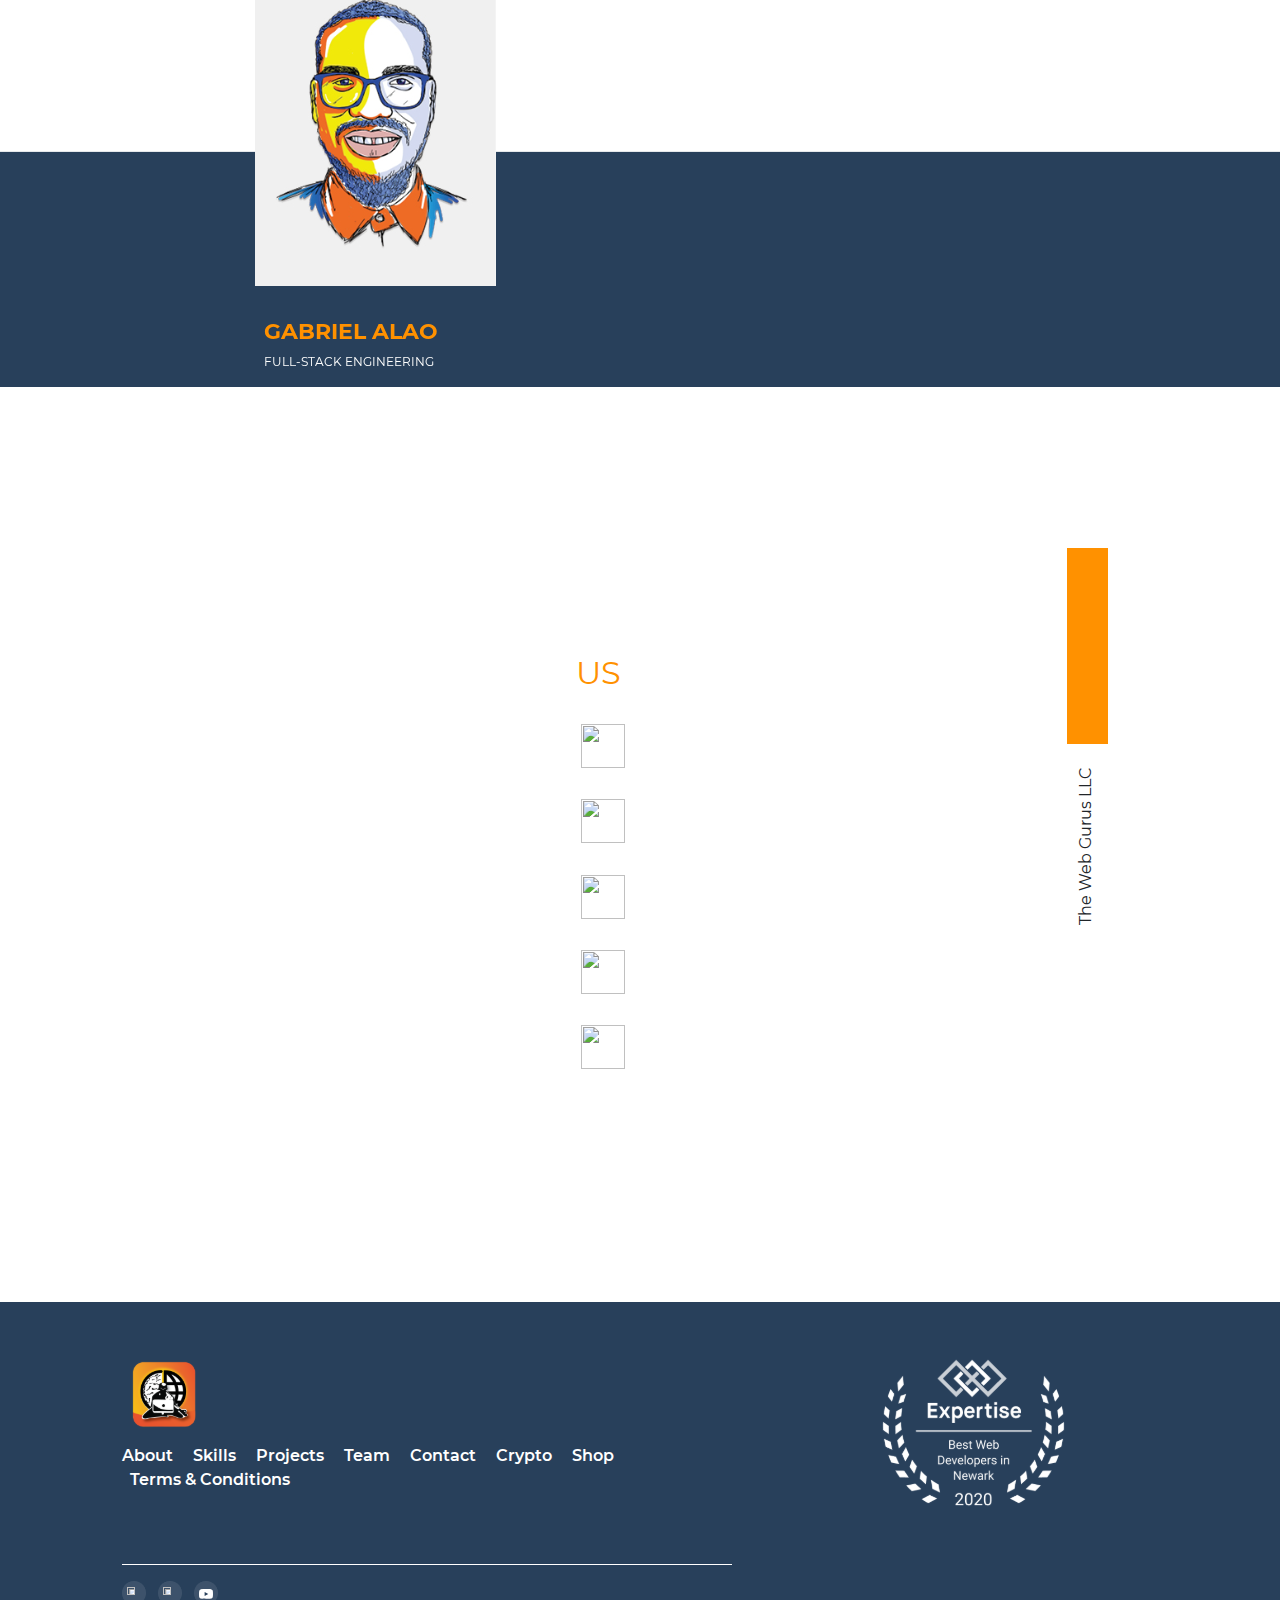
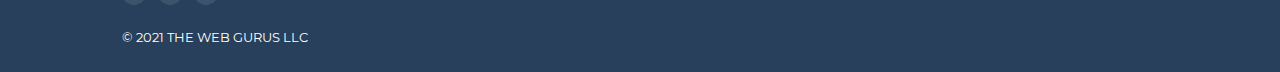
==== commit 1af641ff: "after update" ====
--- a/index.html
+++ b/index.html
@@ -62,7 +62,7 @@
 				</li>
 
 				<li class="nav-item ">
-					<a class="nav-link" href="client_reviews.html">CLIENT REVIEWS</a>
+					<a class="nav-link" href="reviews.html">REVIEWS</a>
 				</li>
 			</ul>
 			<a href="https://calendly.com/thewebgurusllc" class="custom_btn  my-2 my-md-0"><button>BOOK A
@@ -103,7 +103,7 @@
 			</li>
 
 			<li class="nav-item " style="margin-bottom: 9%;">
-				<a class="nav-link" href="client_reviews.html">CLIENT REVIEWS</a>
+				<a class="nav-link" href="reviews.html">REVIEWS</a>
 			</li>
 		</ul>
 	</div>
--- a/css/style.css
+++ b/css/style.css
@@ -1167,12 +1167,6 @@
 }
 
 
-.review img{    
-    padding-left: 34px;
-    position: relative;
-    top: 13px;
-    width: 130px;
-}
 
 .review p{
     margin-top: 30px;
@@ -1193,6 +1187,15 @@
     padding-top: 16px;
 }
 
+.review-stars{
+    padding-left: 35px;
+    padding-top: 11px;
+    display: inline-flex;
+}
+
+.review-stars img{
+    width: 18px;
+}
 
 /************************ carusal **************/
 
@@ -2210,9 +2213,8 @@
     .review h5 {
         font-size: 18px;
     }
-    .review img {
-        top: 13px;
-        width: 110px;
+    .review-stars img {
+        width: 13px;
     }
 
     .review .clients-date {
